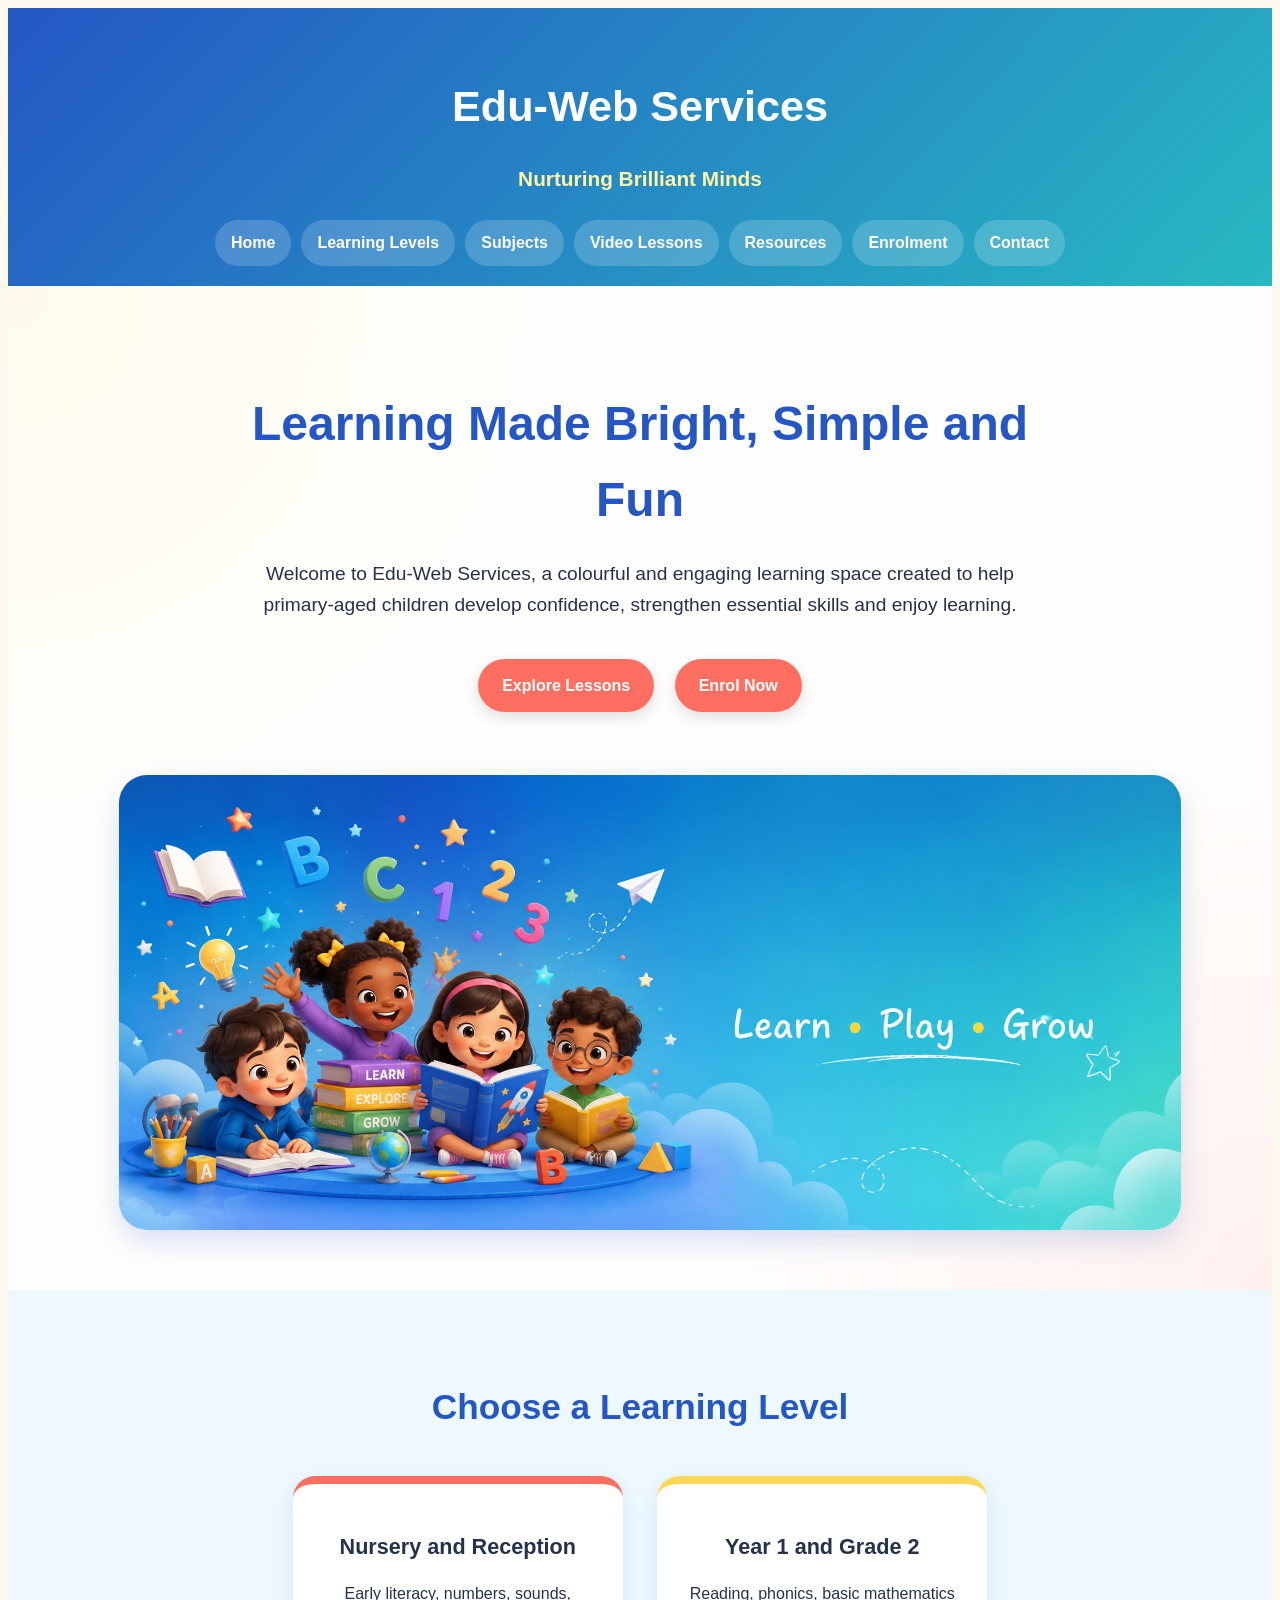
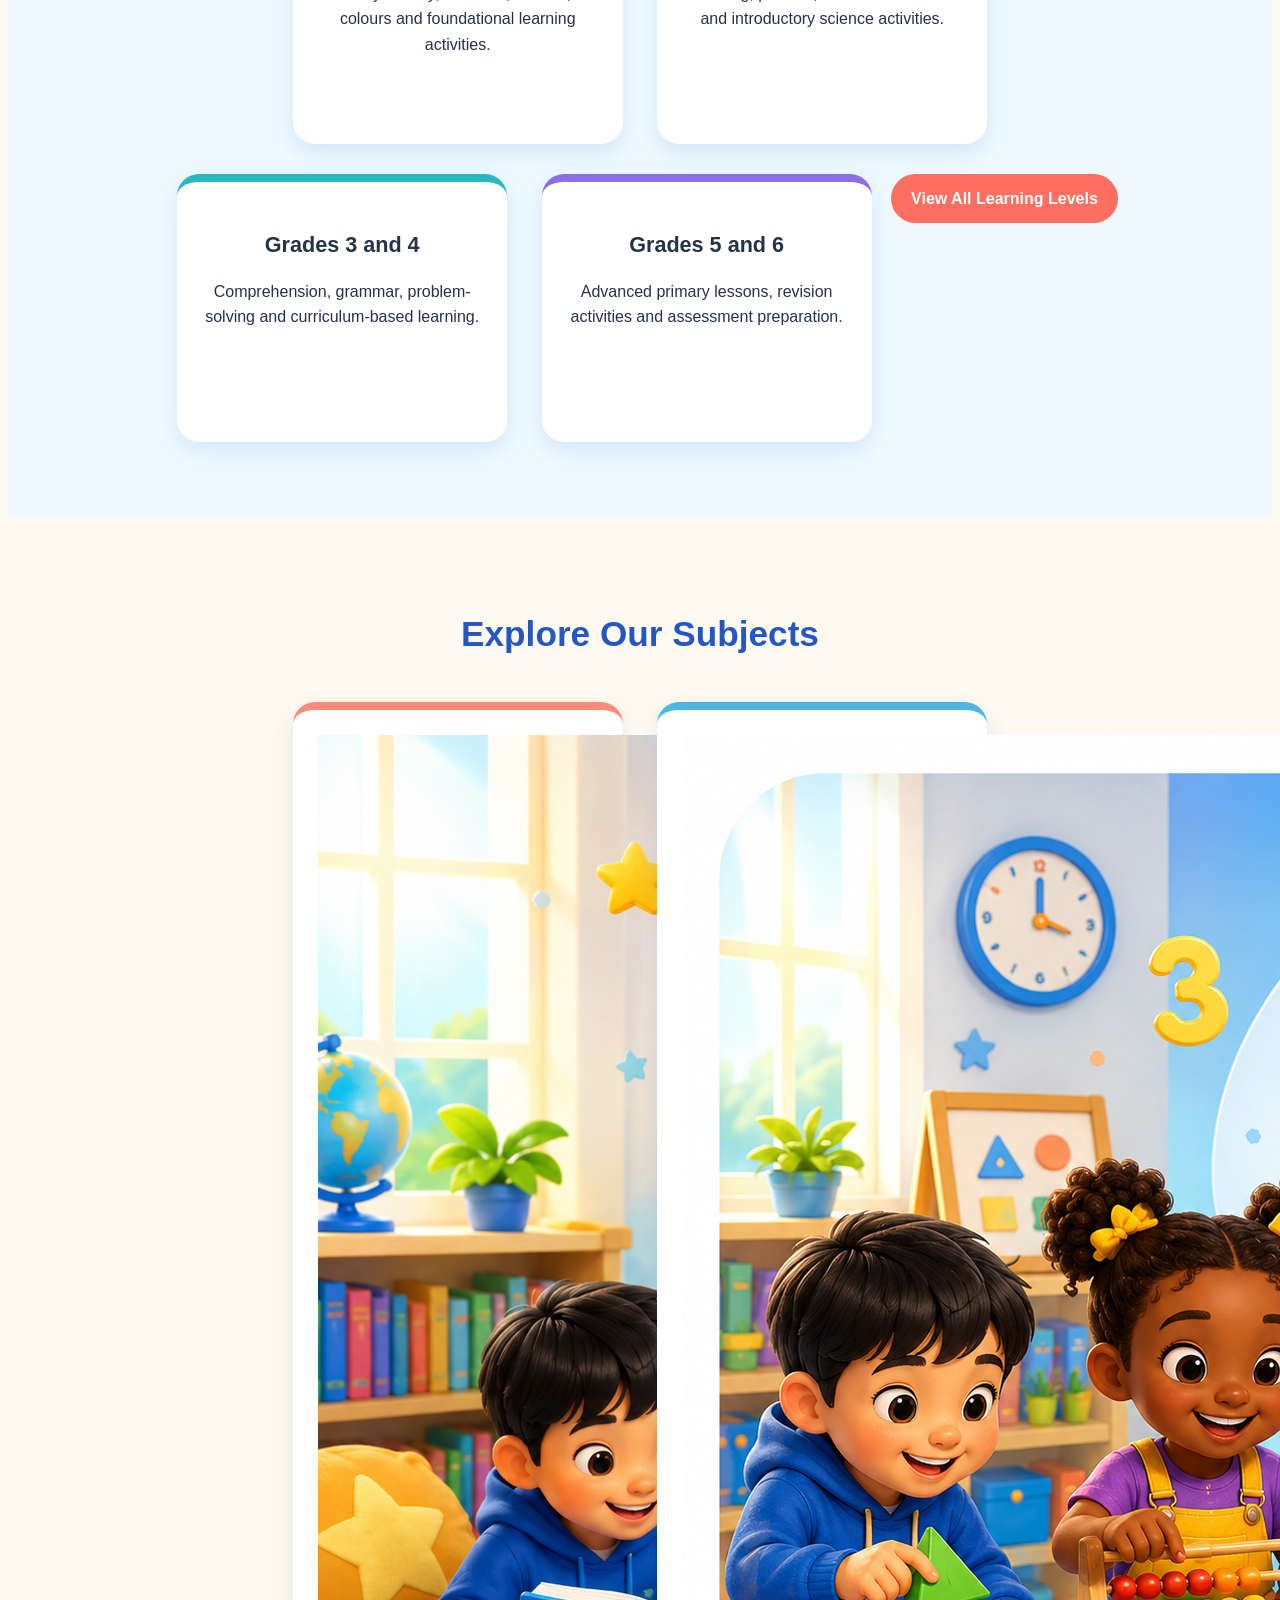
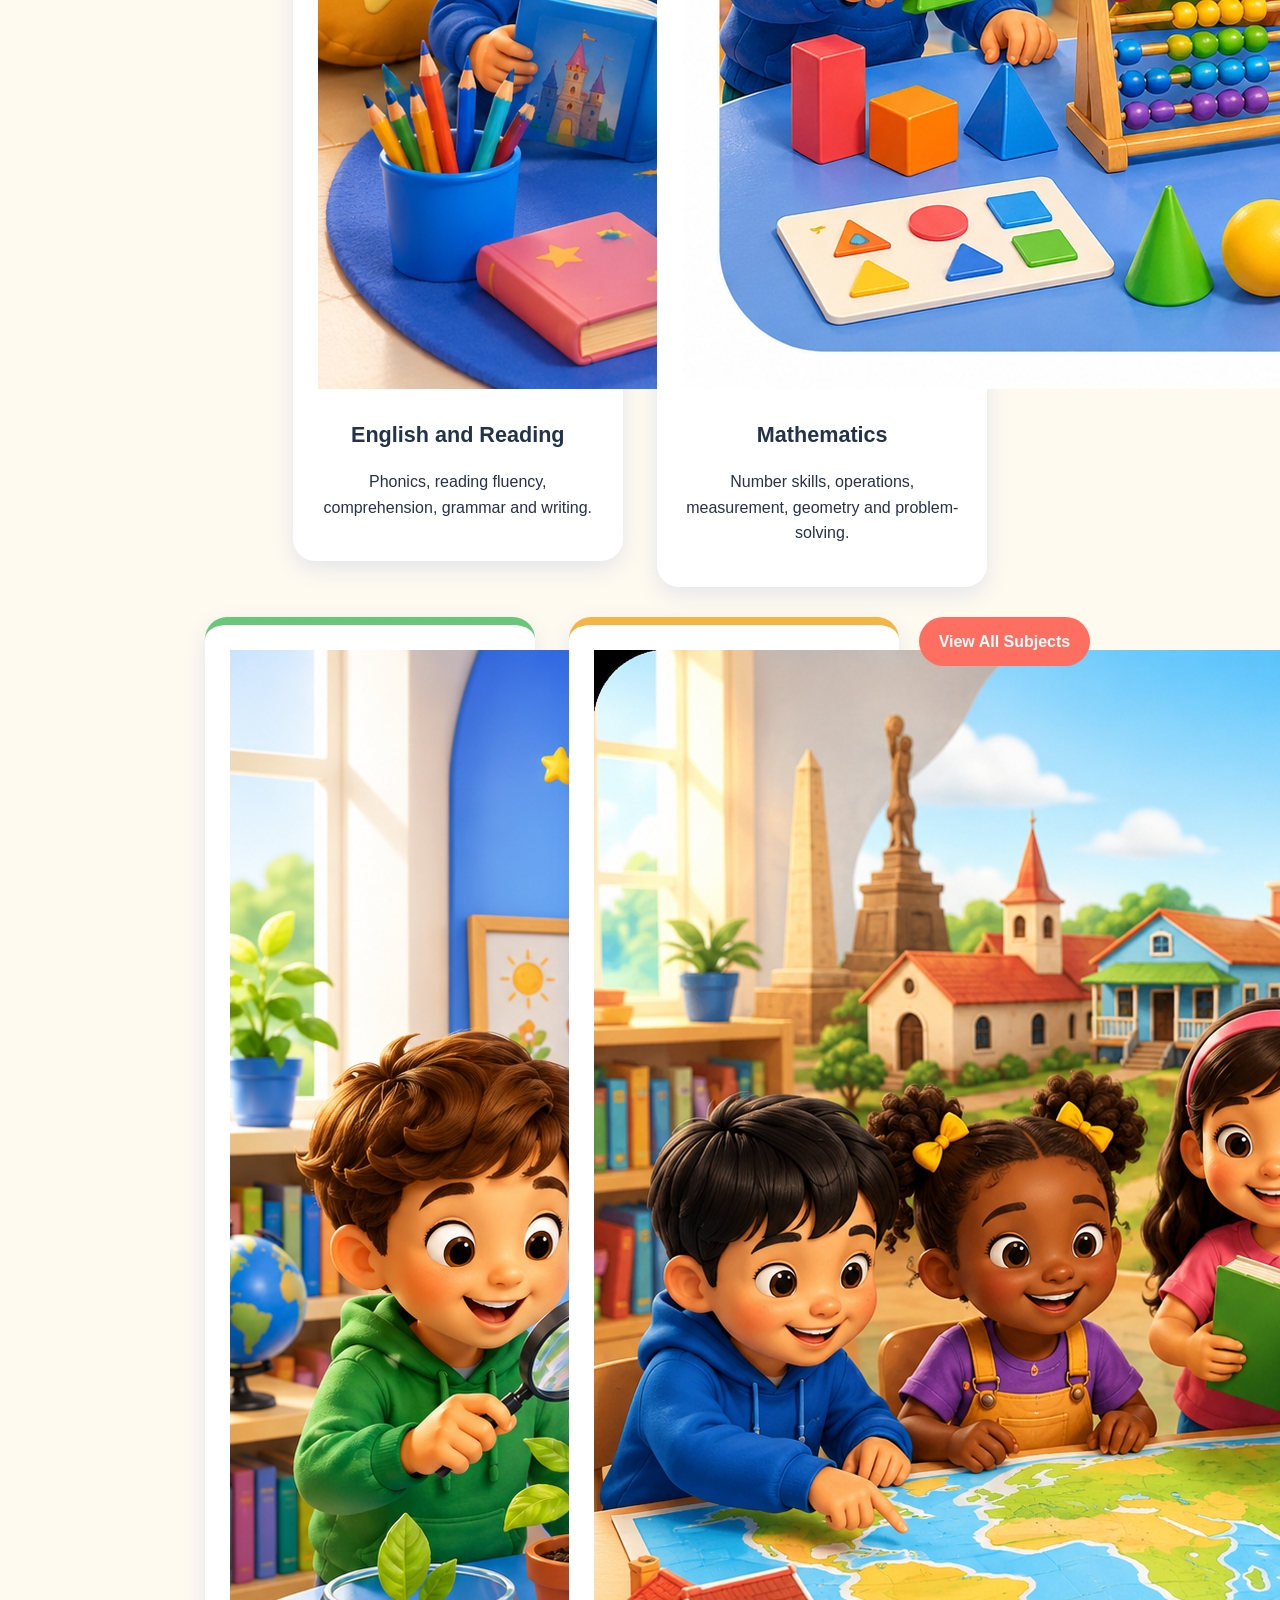
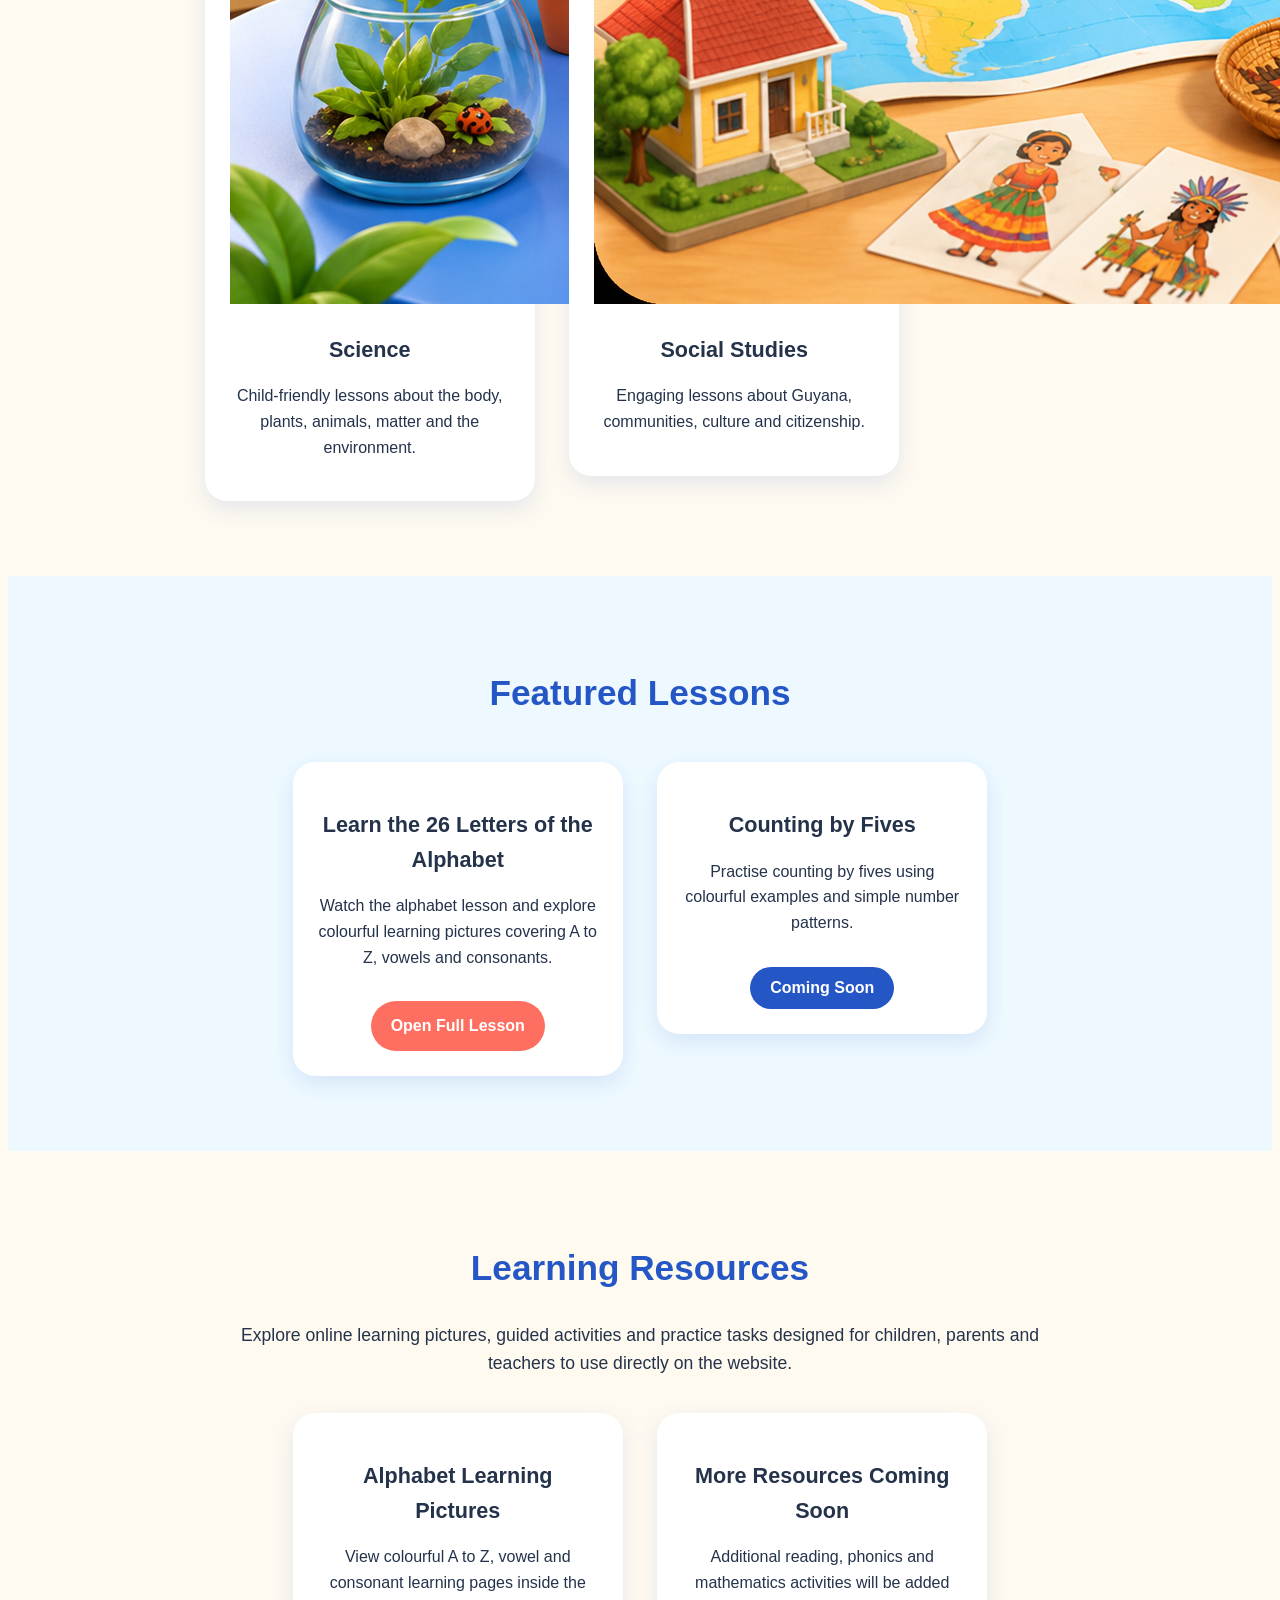
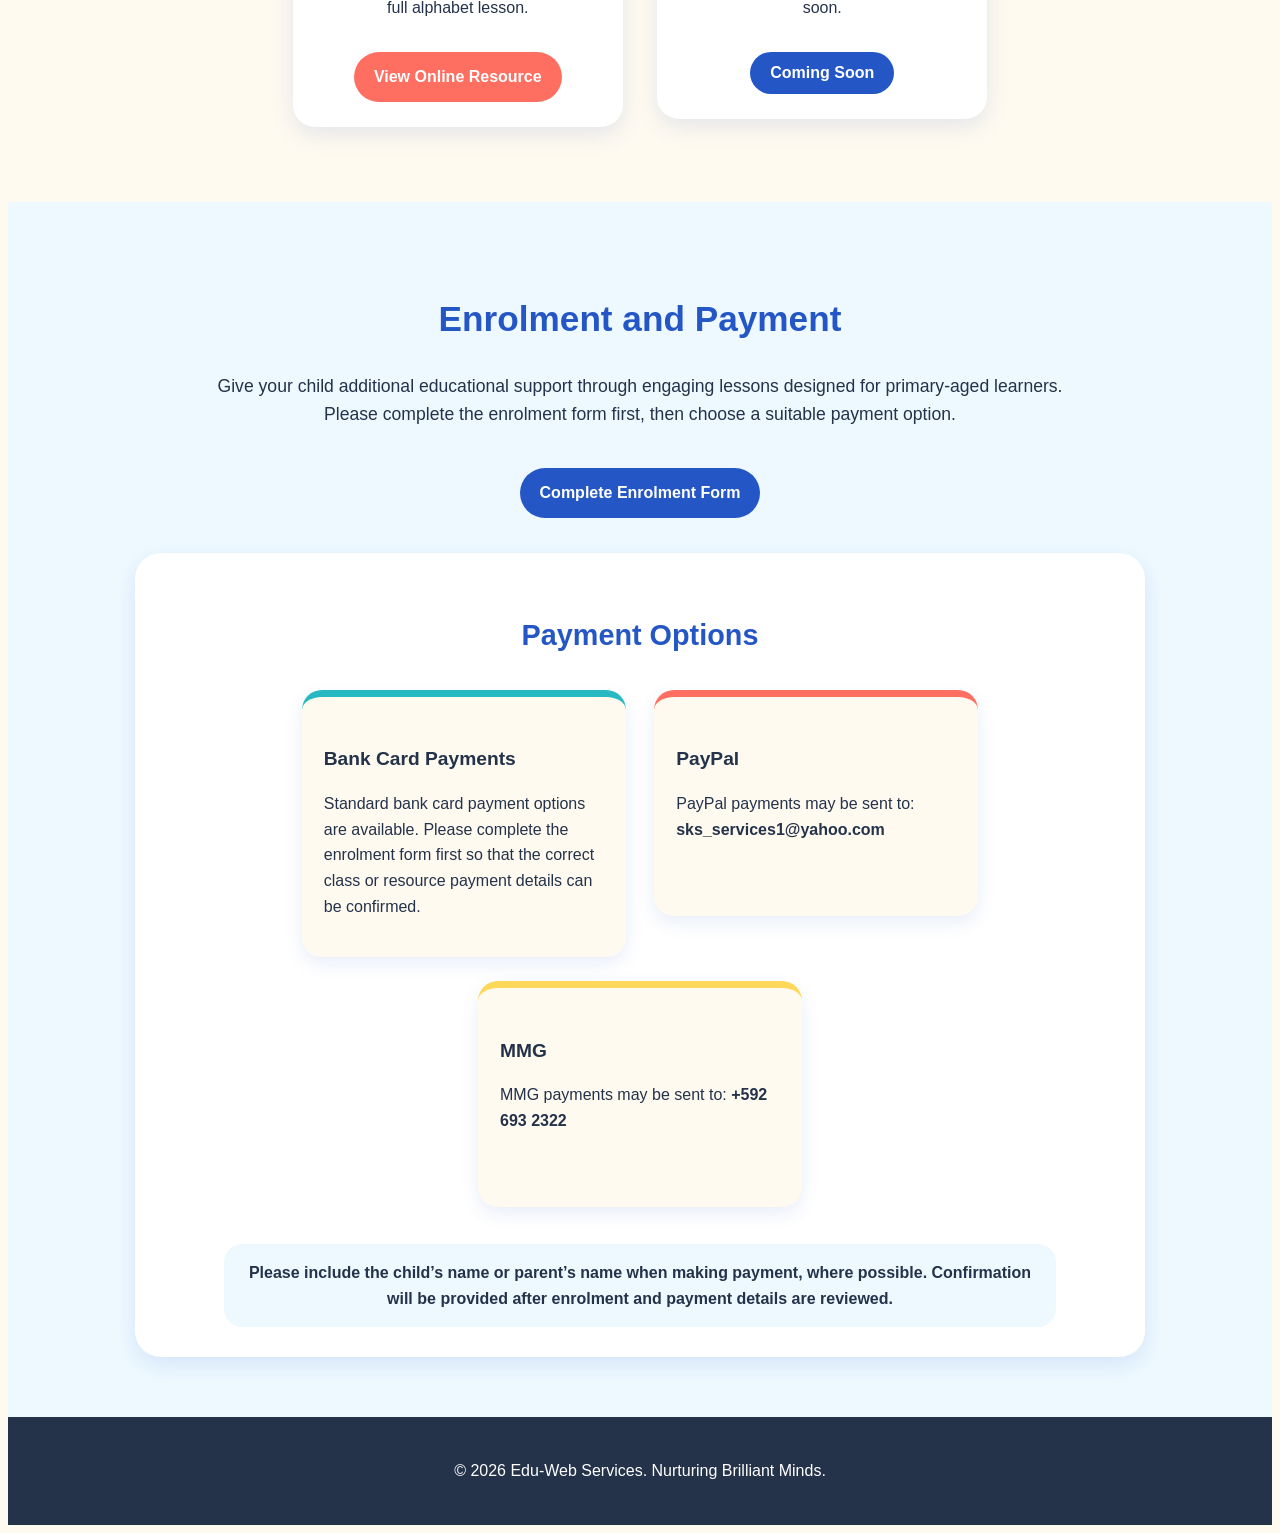
==== index.html @ 5b368cc7 "Add images to subjects section" ====
<!DOCTYPE html>
<html lang="en">
<head>
    <meta charset="UTF-8">

    <meta
        name="viewport"
        content="width=device-width, initial-scale=1.0"
    >

    <meta
        name="description"
        content="Edu-Web Services provides engaging educational lessons and resources for primary-aged children, parents and teachers."
    >

    <title>Edu-Web Services | Nurturing Brilliant Minds</title>
 <link rel="stylesheet" href="style.css">   
</head>

<body>

    <header>
        <h1>Edu-Web Services</h1>
        <p>Nurturing Brilliant Minds</p>

        <nav>
            <a href="#home">Home</a>
            <a href="learning-levels.html">Learning Levels</a>
            <a href="subjects.html">Subjects</a>
            <a href="#lessons">Video Lessons</a>
            <a href="#resources">Resources</a>
            <a href="#enrol">Enrolment</a>
            <a href="#contact">Contact</a>
        </nav>
    </header>

    <main>

        <section id="home">
    <h2>Learning Made Bright, Simple and Fun</h2>

    <p>
        Welcome to Edu-Web Services, a colourful and engaging
        learning space created to help primary-aged children
        develop confidence, strengthen essential skills and
        enjoy learning.
    </p>

    <div class="home-buttons">
        <a href="#lessons">Explore Lessons</a>
        <a href="#enrol">Enrol Now</a>
    </div>

    <div class="hero-image">
        <img
            src="images/hero-banner.png"
            alt="Children learning happily with books, letters and numbers"
        >
    </div>
</section>

        <section id="levels">
            <h2>Choose a Learning Level</h2>

            <div>
                <h3>Nursery and Reception</h3>
                <p>
                    Early literacy, numbers, sounds, colours and
                    foundational learning activities.
                </p>
            </div>

            <div>
                <h3>Year 1 and Grade 2</h3>
                <p>
                    Reading, phonics, basic mathematics and introductory
                    science activities.
                </p>
            </div>

            <div>
                <h3>Grades 3 and 4</h3>
                <p>
                    Comprehension, grammar, problem-solving and
                    curriculum-based learning.
                </p>
            </div>

            <div>
                <h3>Grades 5 and 6</h3>
                <p>
                    Advanced primary lessons, revision activities and
                    assessment preparation.
                </p>
            </div>
            <a class="lesson-button" href="learning-levels.html">
    View All Learning Levels
</a>
        </section>

        <section id="subjects">
    <h2>Explore Our Subjects</h2>

    <div class="subject-preview-card">
        <img
            src="images/reading-subject.png"
            alt="Children reading books together"
        >

        <h3>English and Reading</h3>

        <p>
            Phonics, reading fluency, comprehension, grammar
            and writing.
        </p>
    </div>

    <div class="subject-preview-card">
        <img
            src="images/math-subject.png"
            alt="Children learning mathematics with numbers and shapes"
        >

        <h3>Mathematics</h3>

        <p>
            Number skills, operations, measurement, geometry
            and problem-solving.
        </p>
    </div>

    <div class="subject-preview-card">
        <img
            src="images/science-subject.png"
            alt="Children exploring science with plants and experiments"
        >

        <h3>Science</h3>

        <p>
            Child-friendly lessons about the body, plants,
            animals, matter and the environment.
        </p>
    </div>

    <div class="subject-preview-card">
        <img
            src="images/social-studies-subject.png"
            alt="Children learning about maps, community and the world"
        >

        <h3>Social Studies</h3>

        <p>
            Engaging lessons about Guyana, communities,
            culture and citizenship.
        </p>
    </div>

    <a class="lesson-button" href="subjects.html">
        View All Subjects
    </a>
</section>

        <section id="lessons">
    <h2>Featured Lessons</h2>

    <article>
        <h3>Learn the 26 Letters of the Alphabet</h3>

        <p>
            Watch the alphabet lesson and explore colourful learning
            pictures covering A to Z, vowels and consonants.
        </p>

        <a class="lesson-button" href="alphabet-lesson.html">
            Open Full Lesson
        </a>
    </article>

    <article>
        <h3>Counting by Fives</h3>

        <p>
            Practise counting by fives using colourful examples and
            simple number patterns.
        </p>

        <button type="button">Coming Soon</button>
    </article>
</section>

        <section id="resources">
    <h2>Learning Resources</h2>

    <p>
        Explore online learning pictures, guided activities and practice
        tasks designed for children, parents and teachers to use directly
        on the website.
    </p>

    <article>
        <h3>Alphabet Learning Pictures</h3>

        <p>
            View colourful A to Z, vowel and consonant learning pages
            inside the full alphabet lesson.
        </p>

        <a class="lesson-button" href="alphabet-lesson.html">
            View Online Resource
        </a>
    </article>

    <article>
        <h3>More Resources Coming Soon</h3>

        <p>
            Additional reading, phonics and mathematics activities will
            be added soon.
        </p>

        <button type="button">Coming Soon</button>
    </article>
</section>
        <section id="enrol">
    <h2>Enrolment and Payment</h2>

    <p>
        Give your child additional educational support through engaging
        lessons designed for primary-aged learners. Please complete the
        enrolment form first, then choose a suitable payment option.
    </p>

    <div class="enrolment-actions">
        <a class="form-button"
           href="https://forms.gle/aRvuajVsEWSDqXt99"
           target="_blank"
           rel="noopener">
           Complete Enrolment Form
        </a>
    </div>

    <div class="payment-options">
        <h3>Payment Options</h3>

        <article>
            <h4>Bank Card Payments</h4>
            <p>
                Standard bank card payment options are available. Please
                complete the enrolment form first so that the correct
                class or resource payment details can be confirmed.
            </p>
        </article>

        <article>
            <h4>PayPal</h4>
            <p>
                PayPal payments may be sent to:
                <strong>sks_services1@yahoo.com</strong>
            </p>
        </article>

        <article>
            <h4>MMG</h4>
            <p>
                MMG payments may be sent to:
                <strong>+592 693 2322</strong>
            </p>
        </article>

        <p class="payment-note">
            Please include the child’s name or parent’s name when making
            payment, where possible. Confirmation will be provided after
            enrolment and payment details are reviewed.
        </p>
    </div>
</section>
    </main>

    <footer>
        <p>
            &copy; 2026 Edu-Web Services. Nurturing Brilliant Minds.
        </p>
    </footer>

</body>
</html>
---- style.css ----
```css
/* ===============================
   EDU-WEB SERVICES WEBSITE DESIGN
   =============================== */

* {
    box-sizing: border-box;
    margin: 0;
    padding: 0;
}

html {
    scroll-behavior: smooth;
}

body {
    font-family: Arial, Helvetica, sans-serif;
    background: #fffaf0;
    color: #24324a;
    line-height: 1.6;
}

/* HEADER */

header {
    background: linear-gradient(135deg, #2457c5, #27b9c2);
    color: white;
    text-align: center;
    padding: 35px 20px 20px;
}

header h1 {
    font-size: 2.7rem;
    margin-bottom: 5px;
}

header p {
    font-size: 1.3rem;
    font-weight: bold;
    color: #fff4a3;
    margin-bottom: 25px;
}

/* NAVIGATION */

nav {
    display: flex;
    justify-content: center;
    flex-wrap: wrap;
    gap: 10px;
}

nav a {
    color: white;
    text-decoration: none;
    background: rgba(255, 255, 255, 0.18);
    padding: 10px 16px;
    border-radius: 25px;
    font-weight: bold;
    transition: 0.3s;
}

nav a:hover {
    background: #ffd85a;
    color: #24324a;
}

/* GENERAL SECTIONS */

section {
    padding: 60px 8%;
}

section h2 {
    text-align: center;
    font-size: 2.2rem;
    color: #2457c5;
    margin-bottom: 25px;
}

section > p {
    max-width: 850px;
    margin: 0 auto 20px;
    text-align: center;
    font-size: 1.1rem;
}

/* HERO SECTION */

#home {
    min-height: 520px;
    display: flex;
    flex-direction: column;
    justify-content: center;
    align-items: center;
    text-align: center;
    background:
        linear-gradient(rgba(255, 255, 255, 0.88), rgba(255, 255, 255, 0.88)),
        radial-gradient(circle at top left, #ffd85a, transparent 35%),
        radial-gradient(circle at bottom right, #ff8a7a, transparent 35%);
}

#home h2 {
    font-size: 3rem;
    max-width: 850px;
    margin-bottom: 20px;
}

#home p {
    max-width: 760px;
    font-size: 1.2rem;
    margin-bottom: 30px;
}

#home a {
    display: inline-block;
    text-decoration: none;
    margin: 8px;
    padding: 14px 24px;
    border-radius: 30px;
    font-weight: bold;
    color: white;
    background: #ff6f61;
    box-shadow: 0 6px 15px rgba(0, 0, 0, 0.12);
    transition: 0.3s;
}

#home a:hover {
    transform: translateY(-3px);
    background: #2457c5;
}
.home-buttons {
    margin-bottom: 30px;
}

.hero-image {
    width: 100%;
    max-width: 1200px;
    margin: 25px auto 0;
    padding: 0 10px;
}

.hero-image img {
    display: block;
    width: 100%;
    height: auto;
    border-radius: 28px;
    box-shadow: 0 12px 28px rgba(36, 87, 197, 0.18);
}
/* CARD SECTIONS */

#levels,
#lessons,
#enrol {
    background: #eef9ff;
}

#subjects,
#resources,
#contact {
    background: #fffaf0;
}

#levels,
#subjects,
#lessons,
#resources {
    text-align: center;
}

#levels div,
#subjects div,
#lessons article,
#resources article {
    display: inline-block;
    vertical-align: top;
    width: 280px;
    min-height: 210px;
    margin: 15px;
    padding: 25px;
    border-radius: 22px;
    background: white;
    box-shadow: 0 8px 22px rgba(36, 87, 197, 0.12);
    transition: 0.3s;
}

#levels div:hover,
#subjects div:hover,
#lessons article:hover,
#resources article:hover {
    transform: translateY(-7px);
}

#levels div:nth-of-type(1) {
    border-top: 8px solid #ff6f61;
}

#levels div:nth-of-type(2) {
    border-top: 8px solid #ffd85a;
}

#levels div:nth-of-type(3) {
    border-top: 8px solid #27b9c2;
}

#levels div:nth-of-type(4) {
    border-top: 8px solid #8c6ee8;
}

#subjects div:nth-of-type(1) {
    border-top: 8px solid #ff8a7a;
}

#subjects div:nth-of-type(2) {
    border-top: 8px solid #4db6e2;
}

#subjects div:nth-of-type(3) {
    border-top: 8px solid #69c779;
}

#subjects div:nth-of-type(4) {
    border-top: 8px solid #f3b544;
}

h3 {
    color: #24324a;
    margin-bottom: 12px;
    font-size: 1.35rem;
}

/* BUTTONS */

button {
    border: none;
    background: #2457c5;
    color: white;
    padding: 12px 20px;
    border-radius: 25px;
    font-size: 1rem;
    font-weight: bold;
    cursor: pointer;
    margin-top: 15px;
    transition: 0.3s;
}

button:hover {
    background: #ff6f61;
    transform: translateY(-2px);
}
.video-container {
    position: relative;
    width: 100%;
    padding-bottom: 56.25%;
    margin-bottom: 18px;
    overflow: hidden;
    border-radius: 15px;
    background: #dfe9f5;
}

.video-container iframe {
    position: absolute;
    top: 0;
    left: 0;
    width: 100%;
    height: 100%;
    border: none;
}
/* ENROLMENT */

#enrol {
    text-align: center;
}

#enrol button:nth-of-type(2) {
    background: #27b9c2;
}

#enrol button:nth-of-type(2):hover {
    background: #ff6f61;
}
.form-button {
    display: inline-block;
    text-decoration: none;
    background: #2457c5;
    color: white;
    padding: 12px 20px;
    border-radius: 25px;
    font-size: 1rem;
    font-weight: bold;
    margin-top: 15px;
    transition: 0.3s;
}

.form-button:hover {
    background: #ff6f61;
    transform: translateY(-2px);
}
/* CONTACT */

#contact {
    text-align: center;
}

/* FOOTER */

footer {
    background: #24324a;
    color: white;
    text-align: center;
    padding: 25px 15px;
}

/* MOBILE DESIGN */

@media (max-width: 768px) {
    header h1 {
        font-size: 2rem;
    }

    header p {
        font-size: 1.05rem;
    }

    nav {
        flex-direction: column;
        align-items: center;
    }

    nav a {
        width: 90%;
        max-width: 320px;
    }

    #home h2 {
        font-size: 2.2rem;
    }

    section {
        padding: 45px 20px;
    }

    #levels div,
    #subjects div,
    #lessons article,
    #resources article {
        width: 90%;
        max-width: 360px;
        margin: 12px auto;
        display: block;
    }
       .hero-image {
        padding: 0;
    }

    .hero-image img {
        border-radius: 18px;
    }
}
```
/* ===============================
   ONLINE LESSON PAGE
   =============================== */

.lesson-page {
    background: #f6fbff;
}

.lesson-heading {
    text-align: center;
    background:
        radial-gradient(circle at top left, #fff0a8, transparent 35%),
        radial-gradient(circle at bottom right, #bceef1, transparent 35%),
        white;
}

.lesson-heading h2 {
    max-width: 900px;
    margin-left: auto;
    margin-right: auto;
    font-size: 2.7rem;
}

.lesson-label {
    display: inline-block;
    background: #8c6ee8;
    color: white;
    padding: 8px 18px;
    border-radius: 25px;
    font-weight: bold;
    margin-bottom: 18px;
}

.lesson-goals {
    max-width: 760px;
    margin: 30px auto 0;
    padding: 25px;
    text-align: left;
    background: white;
    border-radius: 20px;
    box-shadow: 0 8px 22px rgba(36, 87, 197, 0.12);
}

.lesson-goals ul {
    padding-left: 25px;
    margin-top: 12px;
}

.lesson-goals li {
    margin-bottom: 8px;
}

.lesson-section {
    max-width: 1050px;
    margin: 35px auto;
    padding: 45px;
    background: white;
    border-radius: 28px;
    box-shadow: 0 10px 28px rgba(36, 87, 197, 0.11);
    text-align: center;
}

.lesson-section > p {
    max-width: 800px;
}

.lesson-step {
    display: inline-block;
    background: #ffd85a;
    color: #24324a;
    padding: 7px 18px;
    border-radius: 22px;
    font-weight: bold;
    margin-bottom: 10px;
}

.lesson-image-card {
    max-width: 760px;
    margin: 30px auto;
    padding: 14px;
    background: #fffdf7;
    border-radius: 24px;
    box-shadow: 0 8px 24px rgba(36, 87, 197, 0.14);
}

.lesson-image-card img {
    display: block;
    width: 100%;
    height: auto;
    border-radius: 17px;
    user-select: none;
}

.lesson-image-card figcaption {
    padding: 15px 10px 5px;
    color: #2457c5;
    font-weight: bold;
    font-size: 1.1rem;
}

.instruction-box,
.talk-about-it {
    max-width: 760px;
    margin: 25px auto;
    padding: 22px;
    border-radius: 18px;
    background: #eef9ff;
    border-left: 7px solid #27b9c2;
    text-align: left;
}

.important-sentence {
    max-width: 700px;
    margin: 20px auto;
    padding: 18px;
    border-radius: 18px;
    background: #fff2b9;
    color: #24324a;
    font-size: 1.25rem;
    font-weight: bold;
}

.activity-grid {
    display: grid;
    grid-template-columns: repeat(2, minmax(0, 1fr));
    gap: 20px;
    max-width: 850px;
    margin: 30px auto 0;
}

.activity-card {
    padding: 25px;
    background: #fffaf0;
    border-radius: 20px;
    border-top: 7px solid #ff6f61;
    box-shadow: 0 7px 18px rgba(36, 87, 197, 0.1);
    text-align: left;
}

.activity-card:nth-child(2) {
    border-top-color: #27b9c2;
}

.activity-card:nth-child(3) {
    border-top-color: #ffd85a;
}

.activity-card:nth-child(4) {
    border-top-color: #8c6ee8;
}

.adult-note {
    max-width: 900px;
    margin: 35px auto;
    padding: 35px;
    background: #efe9ff;
    border-radius: 25px;
    text-align: center;
}

.lesson-navigation {
    display: flex;
    justify-content: center;
    flex-wrap: wrap;
    gap: 15px;
    max-width: 900px;
    margin: 20px auto 55px;
    padding: 25px;
}

.lesson-navigation a {
    display: inline-block;
    text-decoration: none;
    background: #2457c5;
    color: white;
    padding: 13px 22px;
    border-radius: 26px;
    font-weight: bold;
    transition: 0.3s;
}

.lesson-navigation a:hover {
    background: #ff6f61;
    transform: translateY(-2px);
}

.copyright-note {
    margin-top: 8px;
    font-size: 0.88rem;
    color: #dce6f6;
}

@media (max-width: 768px) {
    .lesson-heading h2 {
        font-size: 2.05rem;
    }

    .lesson-section {
        margin: 20px 12px;
        padding: 30px 15px;
        border-radius: 20px;
    }

    .lesson-image-card {
        padding: 7px;
        border-radius: 16px;
    }

    .activity-grid {
        grid-template-columns: 1fr;
    }

    .lesson-navigation {
        flex-direction: column;
        padding: 20px;
    }

    .lesson-navigation a {
        width: 100%;
        text-align: center;
    }
}
.lesson-button {
    display: inline-block;
    text-decoration: none;
    background: #ff6f61;
    color: white;
    padding: 12px 20px;
    border-radius: 25px;
    font-size: 1rem;
    font-weight: bold;
    margin-top: 15px;
    transition: 0.3s;
}

.lesson-button:hover {
    background: #2457c5;
    transform: translateY(-2px);
}
/* ===============================
   SUBJECTS PAGE
   =============================== */

.subjects-page {
    background: #f6fbff;
}

.subject-grid {
    display: grid;
    grid-template-columns: repeat(3, minmax(0, 1fr));
    gap: 25px;
    max-width: 1150px;
    margin: 40px auto;
    padding: 30px 8%;
}

.subject-card {
    background: white;
    padding: 28px;
    border-radius: 24px;
    box-shadow: 0 8px 22px rgba(36, 87, 197, 0.12);
    border-top: 8px solid #ff6f61;
    text-align: left;
    transition: 0.3s;
}

.subject-card:hover {
    transform: translateY(-6px);
}

.subject-card:nth-child(2) {
    border-top-color: #27b9c2;
}

.subject-card:nth-child(3) {
    border-top-color: #ffd85a;
}

.subject-card:nth-child(4) {
    border-top-color: #69c779;
}

.subject-card:nth-child(5) {
    border-top-color: #8c6ee8;
}

.subject-card:nth-child(6) {
    border-top-color: #2457c5;
}

@media (max-width: 900px) {
    .subject-grid {
        grid-template-columns: repeat(2, minmax(0, 1fr));
    }
}

@media (max-width: 650px) {
    .subject-grid {
        grid-template-columns: 1fr;
        padding: 20px;
    }
}
/* ===============================
   ENROLMENT AND PAYMENT OPTIONS
   =============================== */

.enrolment-actions {
    text-align: center;
    margin: 25px auto 35px;
}

.payment-options {
    max-width: 950px;
    margin: 35px auto 0;
    padding: 30px;
    background: white;
    border-radius: 26px;
    box-shadow: 0 8px 22px rgba(36, 87, 197, 0.12);
    text-align: center;
}

.payment-options h3 {
    color: #2457c5;
    margin-bottom: 20px;
    font-size: 1.8rem;
}

.payment-options article {
    display: inline-block;
    vertical-align: top;
    width: 280px;
    min-height: 175px;
    margin: 12px;
    padding: 22px;
    border-radius: 20px;
    background: #fffaf0;
    border-top: 7px solid #27b9c2;
    text-align: left;
    box-shadow: 0 7px 18px rgba(36, 87, 197, 0.1);
}

.payment-options article:nth-of-type(2) {
    border-top-color: #ff6f61;
}

.payment-options article:nth-of-type(3) {
    border-top-color: #ffd85a;
}

.payment-options h4 {
    color: #24324a;
    margin-bottom: 10px;
    font-size: 1.2rem;
}

.payment-note {
    max-width: 800px;
    margin: 25px auto 0;
    padding: 16px;
    border-radius: 18px;
    background: #eef9ff;
    color: #24324a;
    font-weight: bold;
}

@media (max-width: 768px) {
    .payment-options {
        padding: 22px 15px;
    }

    .payment-options article {
        width: 100%;
        max-width: 360px;
        display: block;
        margin: 14px auto;
    }
}
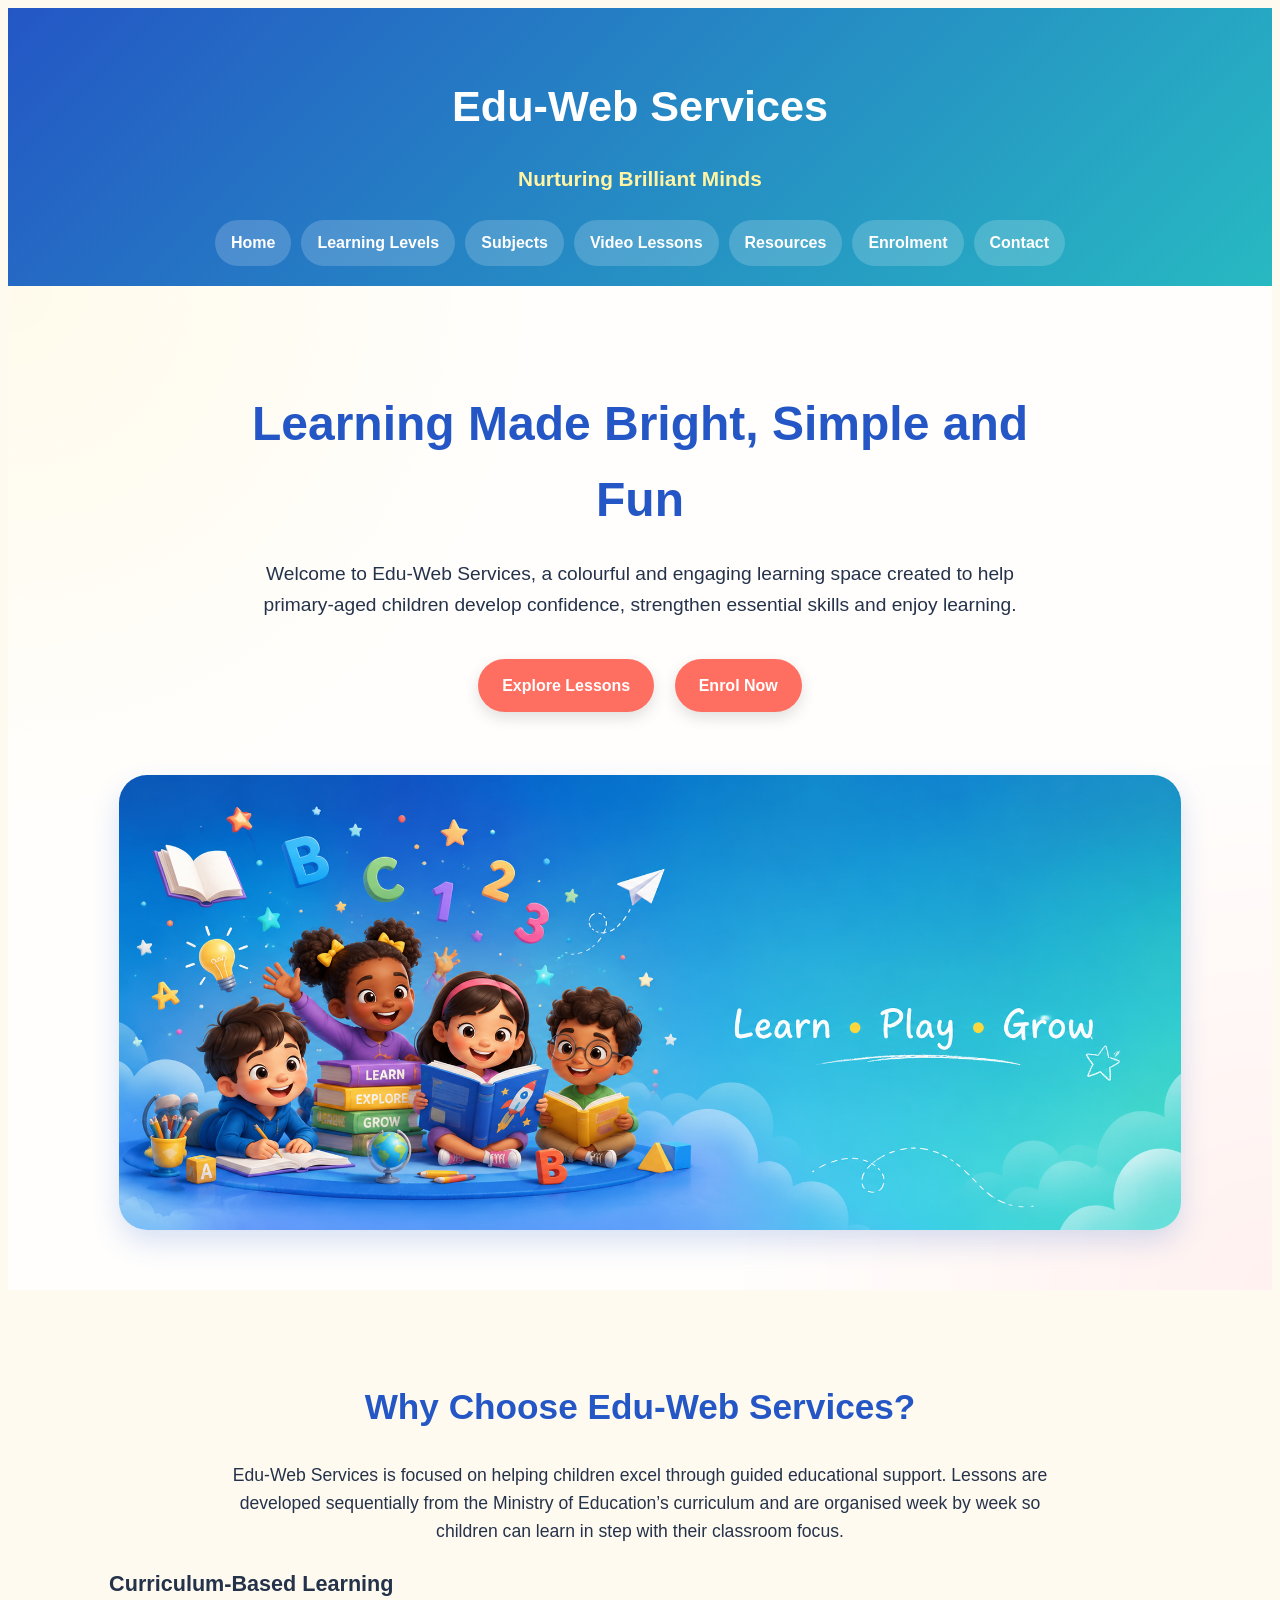
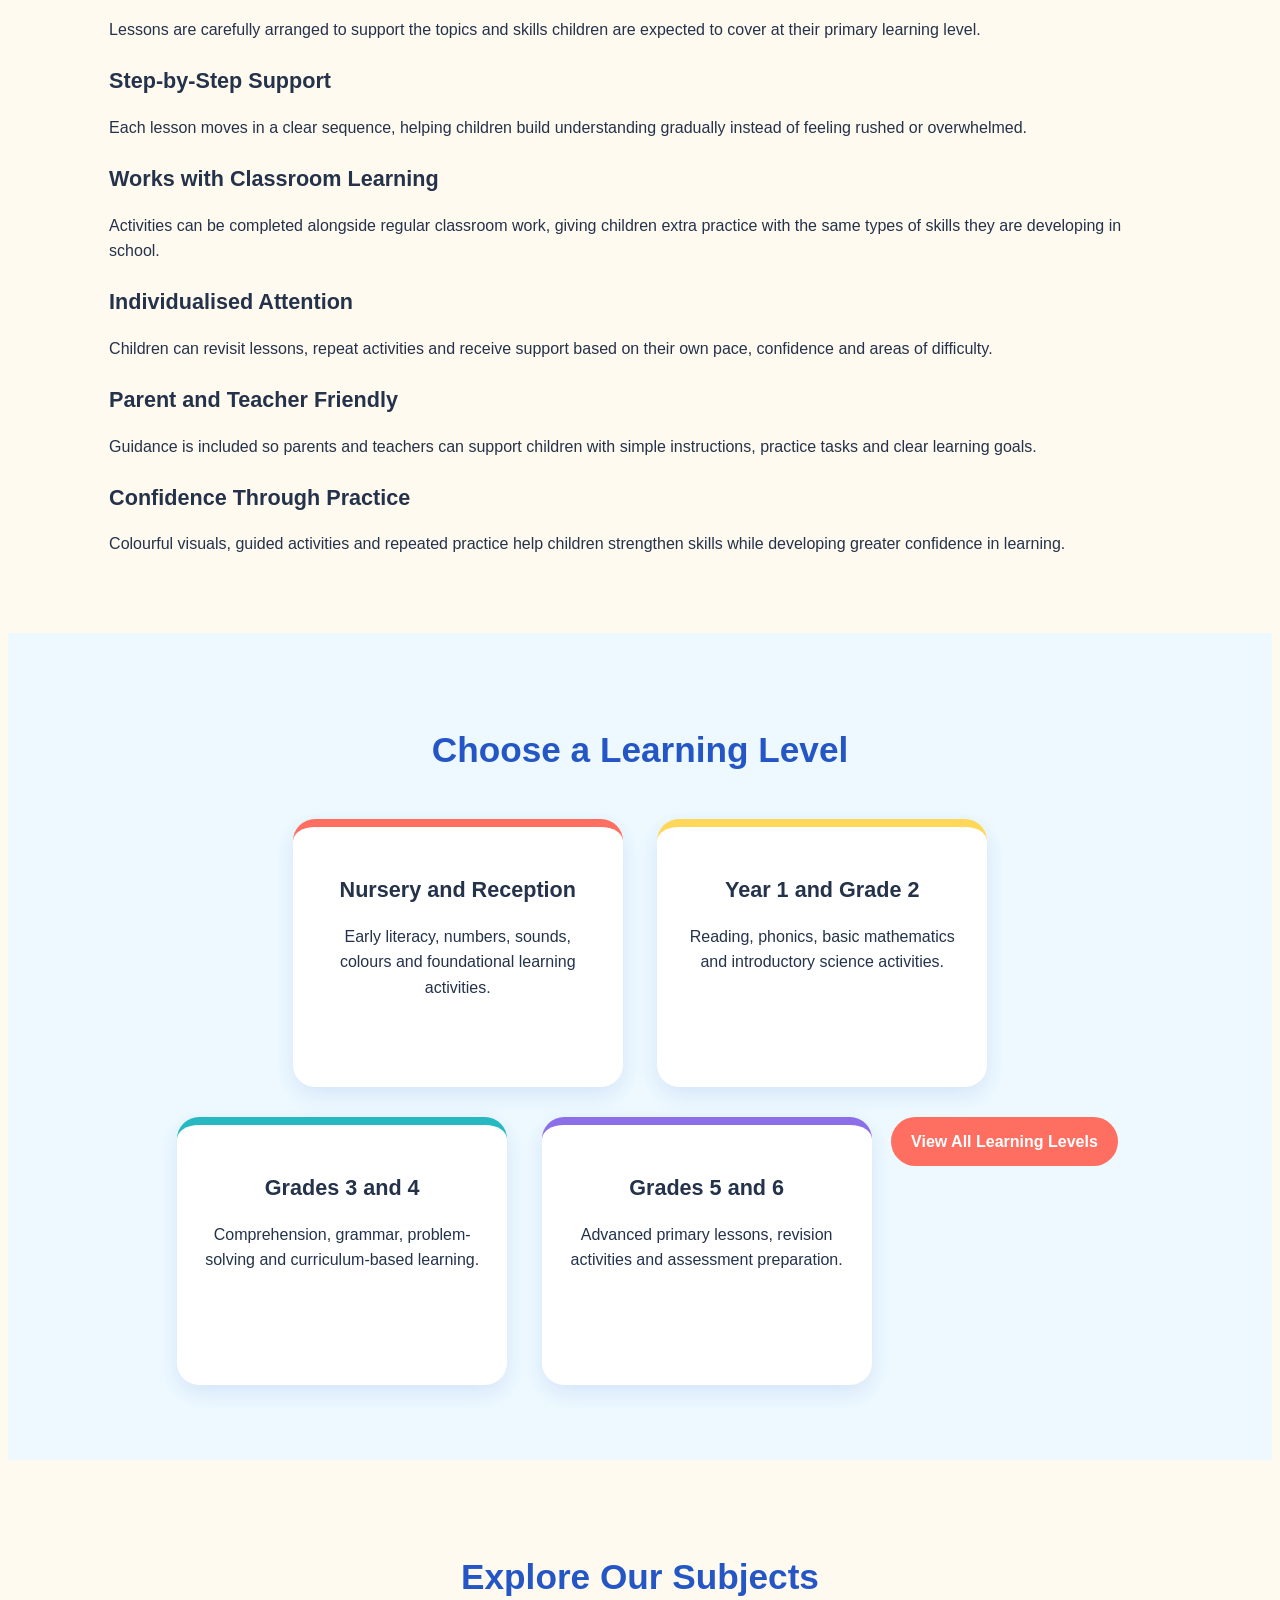
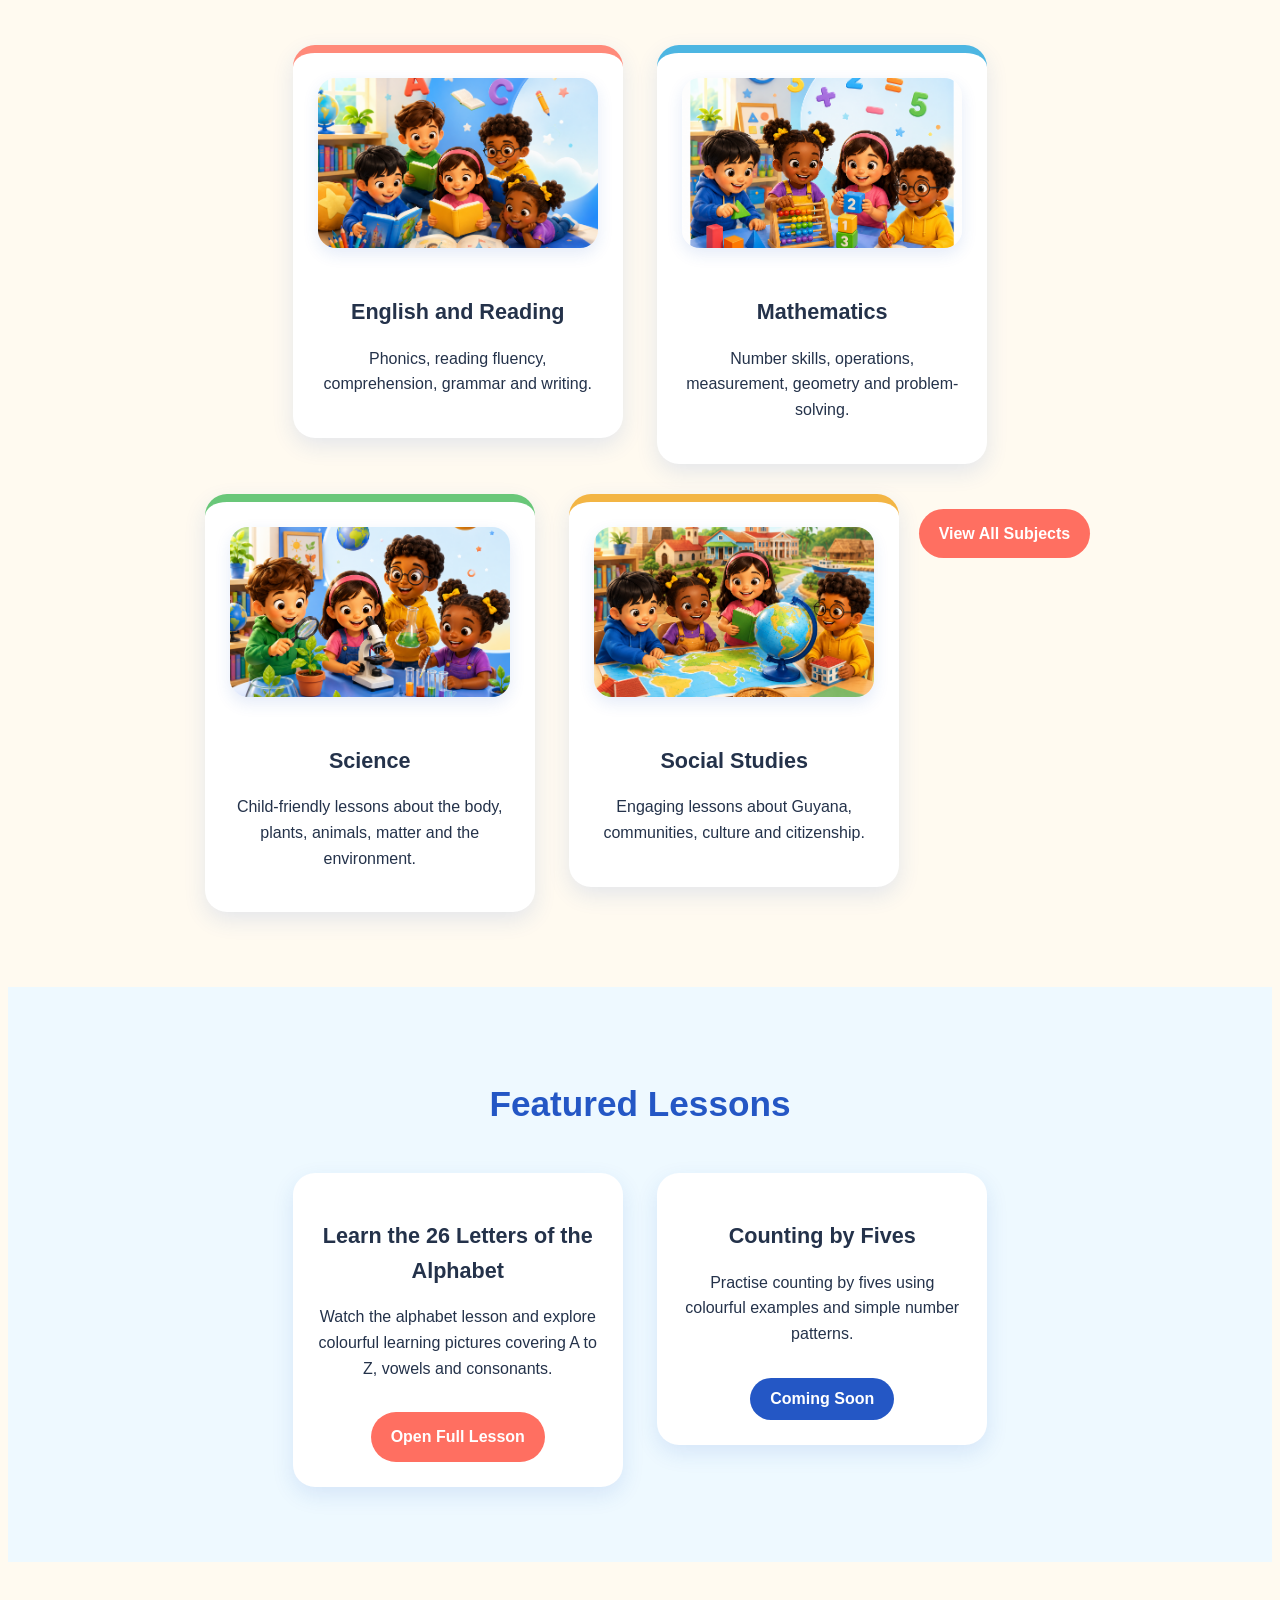
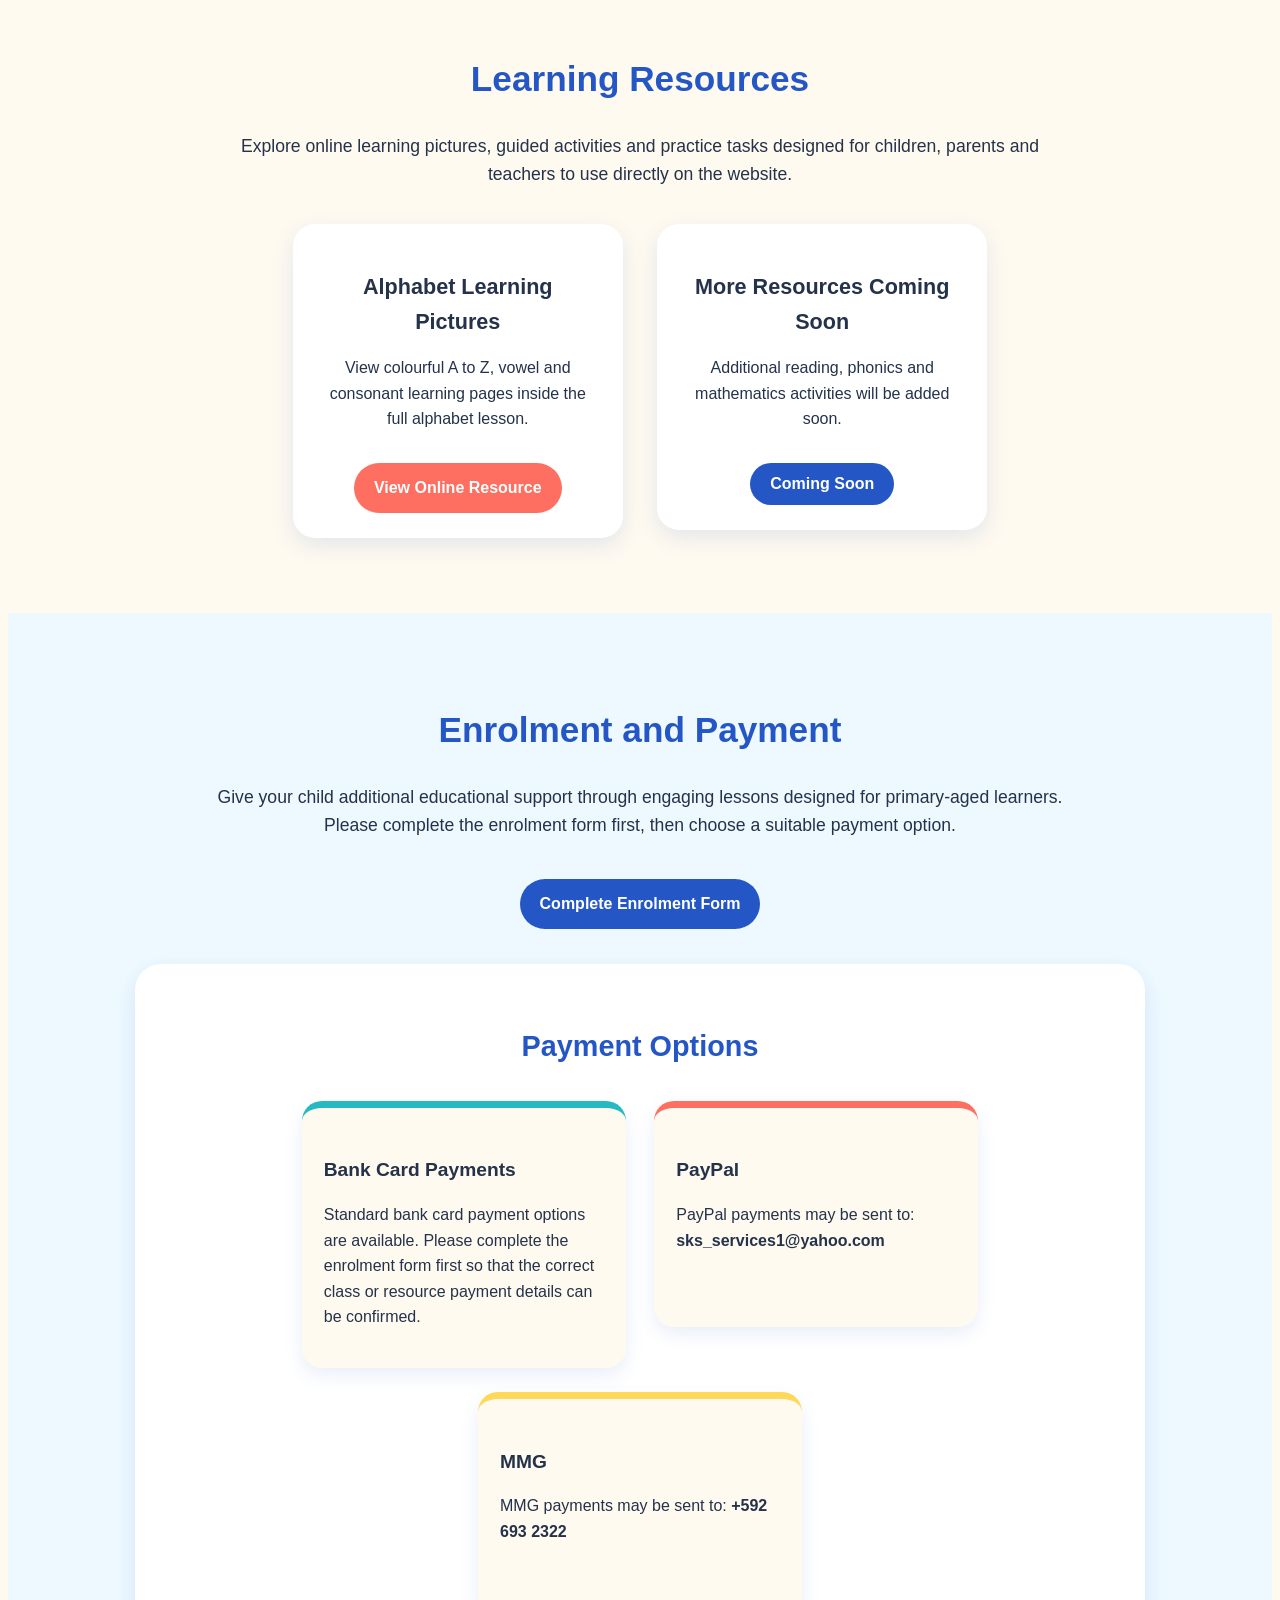
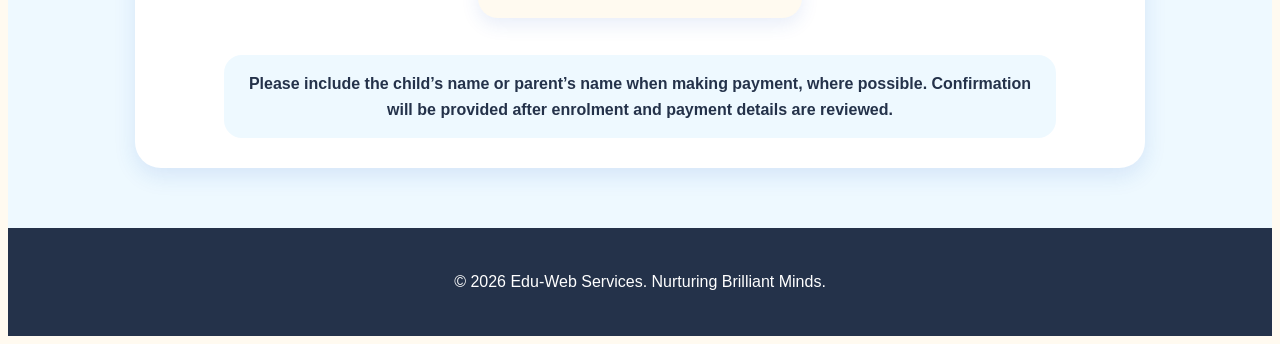
==== commit 64c734e0: "Add why choose Edu-Web Services section" ====
--- a/index.html
+++ b/index.html
@@ -58,7 +58,81 @@
         >
     </div>
 </section>
-
+<section id="why-choose">
+    <h2>Why Choose Edu-Web Services?</h2>
+
+    <p>
+        Edu-Web Services is focused on helping children excel through
+        guided educational support. Lessons are developed sequentially
+        from the Ministry of Education’s curriculum and are organised
+        week by week so children can learn in step with their classroom
+        focus.
+    </p>
+
+    <div class="why-grid">
+
+        <article>
+            <h3>Curriculum-Based Learning</h3>
+
+            <p>
+                Lessons are carefully arranged to support the topics and
+                skills children are expected to cover at their primary
+                learning level.
+            </p>
+        </article>
+
+        <article>
+            <h3>Step-by-Step Support</h3>
+
+            <p>
+                Each lesson moves in a clear sequence, helping children
+                build understanding gradually instead of feeling rushed
+                or overwhelmed.
+            </p>
+        </article>
+
+        <article>
+            <h3>Works with Classroom Learning</h3>
+
+            <p>
+                Activities can be completed alongside regular classroom
+                work, giving children extra practice with the same types
+                of skills they are developing in school.
+            </p>
+        </article>
+
+        <article>
+            <h3>Individualised Attention</h3>
+
+            <p>
+                Children can revisit lessons, repeat activities and
+                receive support based on their own pace, confidence and
+                areas of difficulty.
+            </p>
+        </article>
+
+        <article>
+            <h3>Parent and Teacher Friendly</h3>
+
+            <p>
+                Guidance is included so parents and teachers can support
+                children with simple instructions, practice tasks and
+                clear learning goals.
+            </p>
+        </article>
+
+        <article>
+            <h3>Confidence Through Practice</h3>
+
+            <p>
+                Colourful visuals, guided activities and repeated practice
+                help children strengthen skills while developing greater
+                confidence in learning.
+            </p>
+        </article>
+
+    </div>
+</section>
         <section id="levels">
             <h2>Choose a Learning Level</h2>
 
--- a/style.css
+++ b/style.css
@@ -735,3 +735,19 @@
         margin: 14px auto;
     }
 }
+/* ===============================
+   HOMEPAGE SUBJECT IMAGES
+   =============================== */
+
+.subject-preview-card img {
+    width: 100%;
+    height: 170px;
+    object-fit: cover;
+    border-radius: 18px;
+    margin-bottom: 18px;
+    box-shadow: 0 6px 16px rgba(36, 87, 197, 0.12);
+}
+
+#subjects .lesson-button {
+    margin-top: 30px;
+}
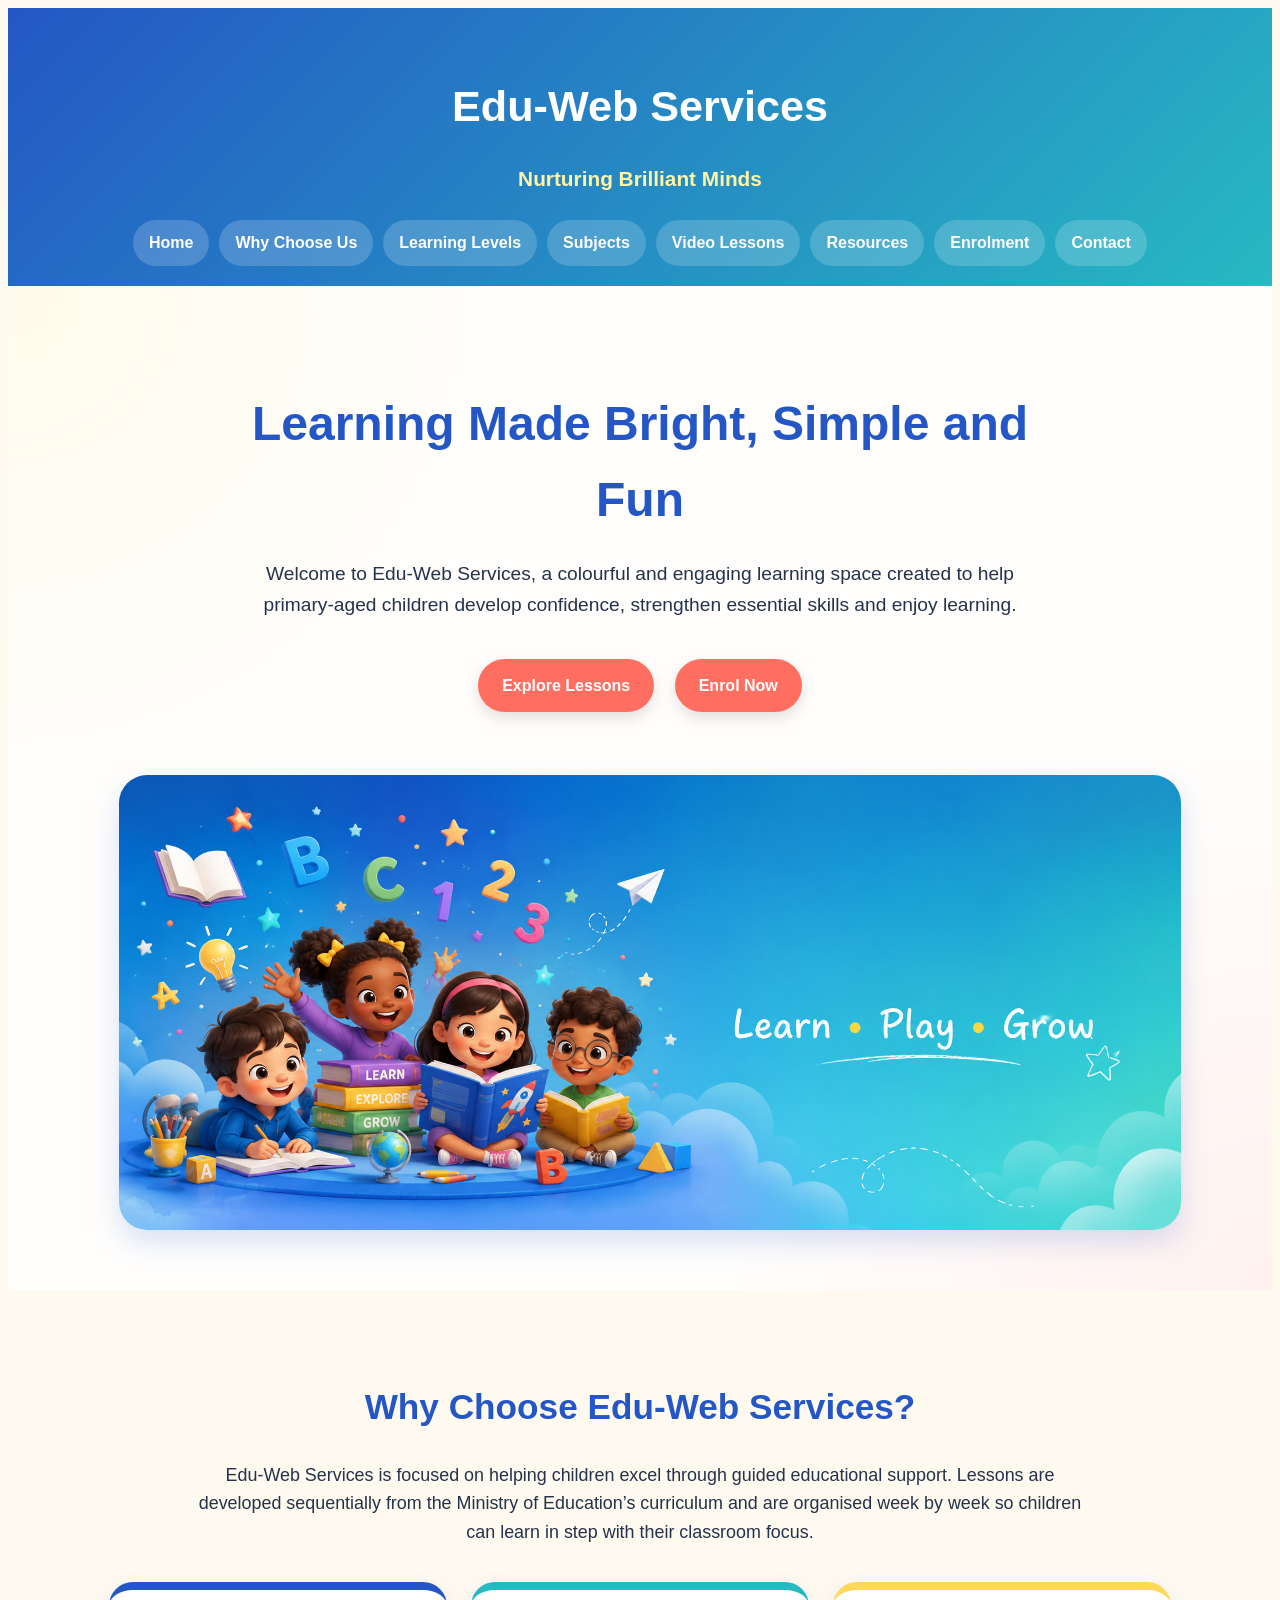
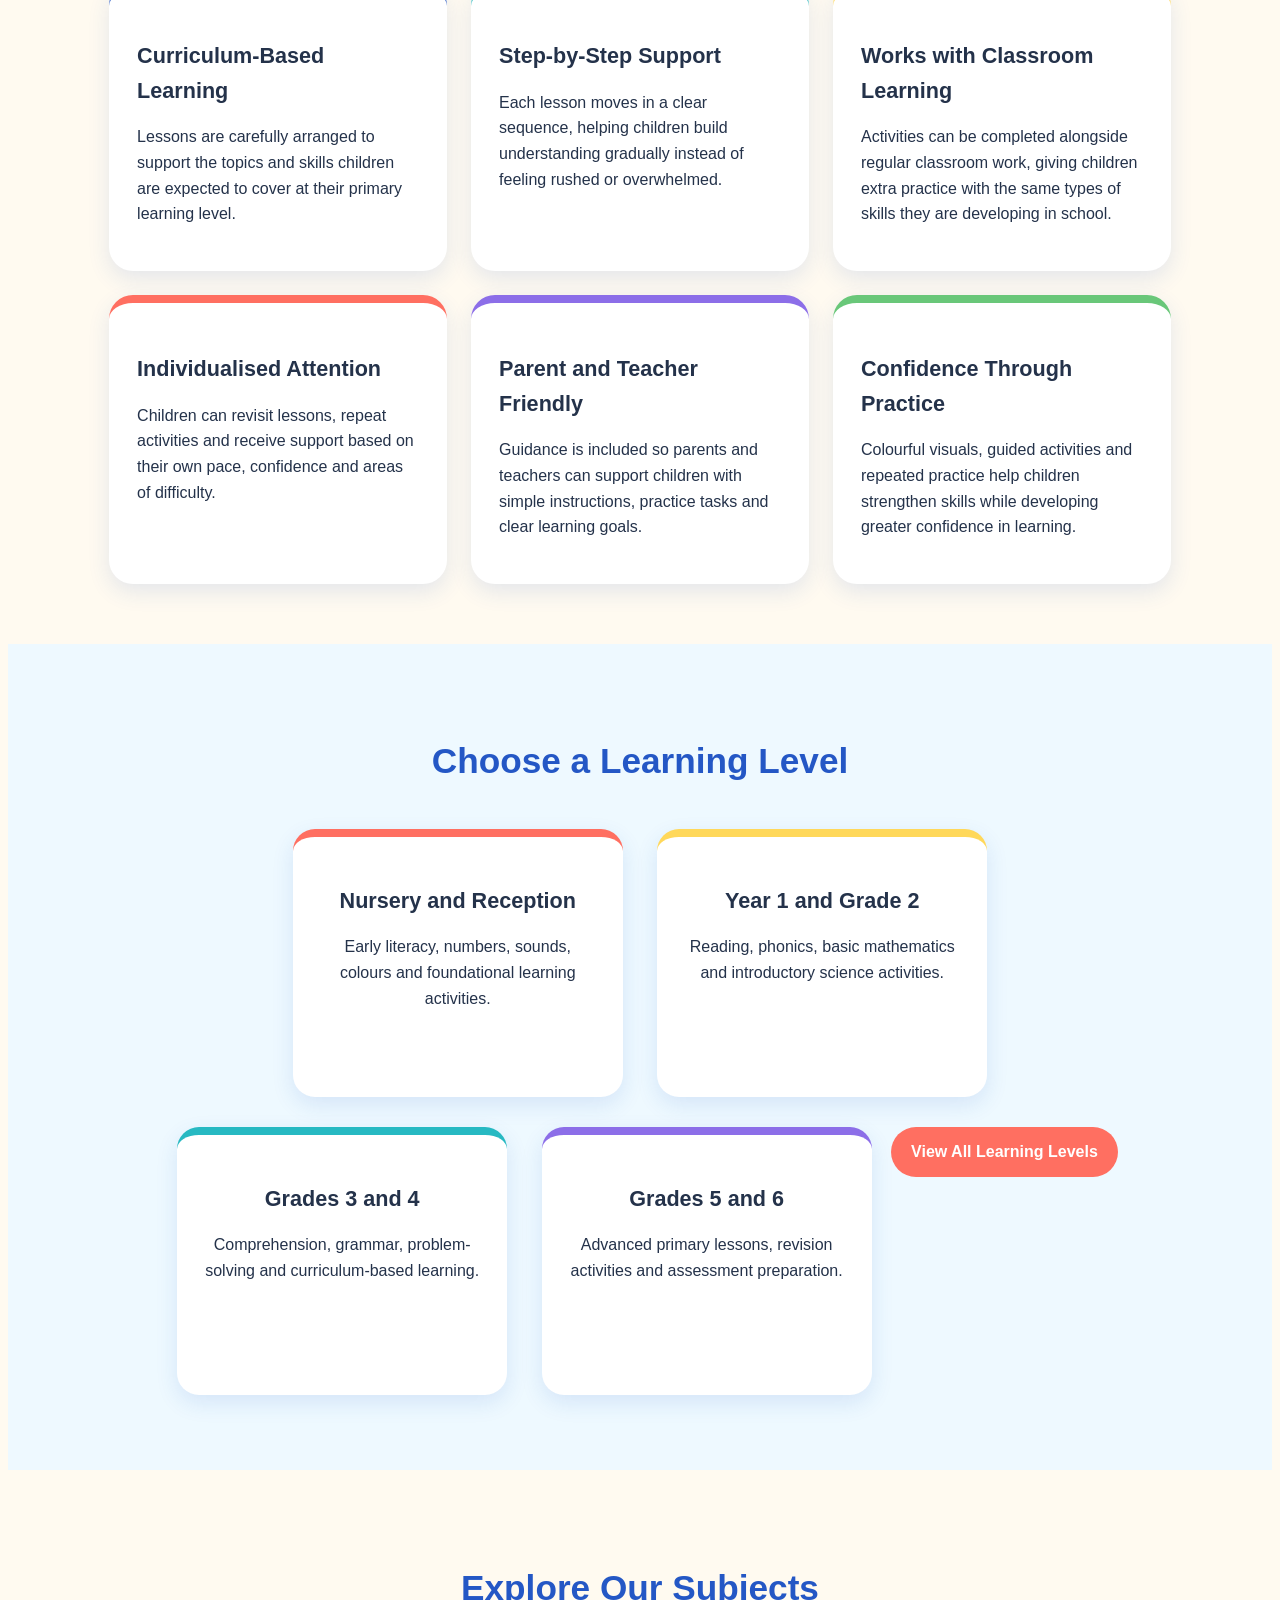
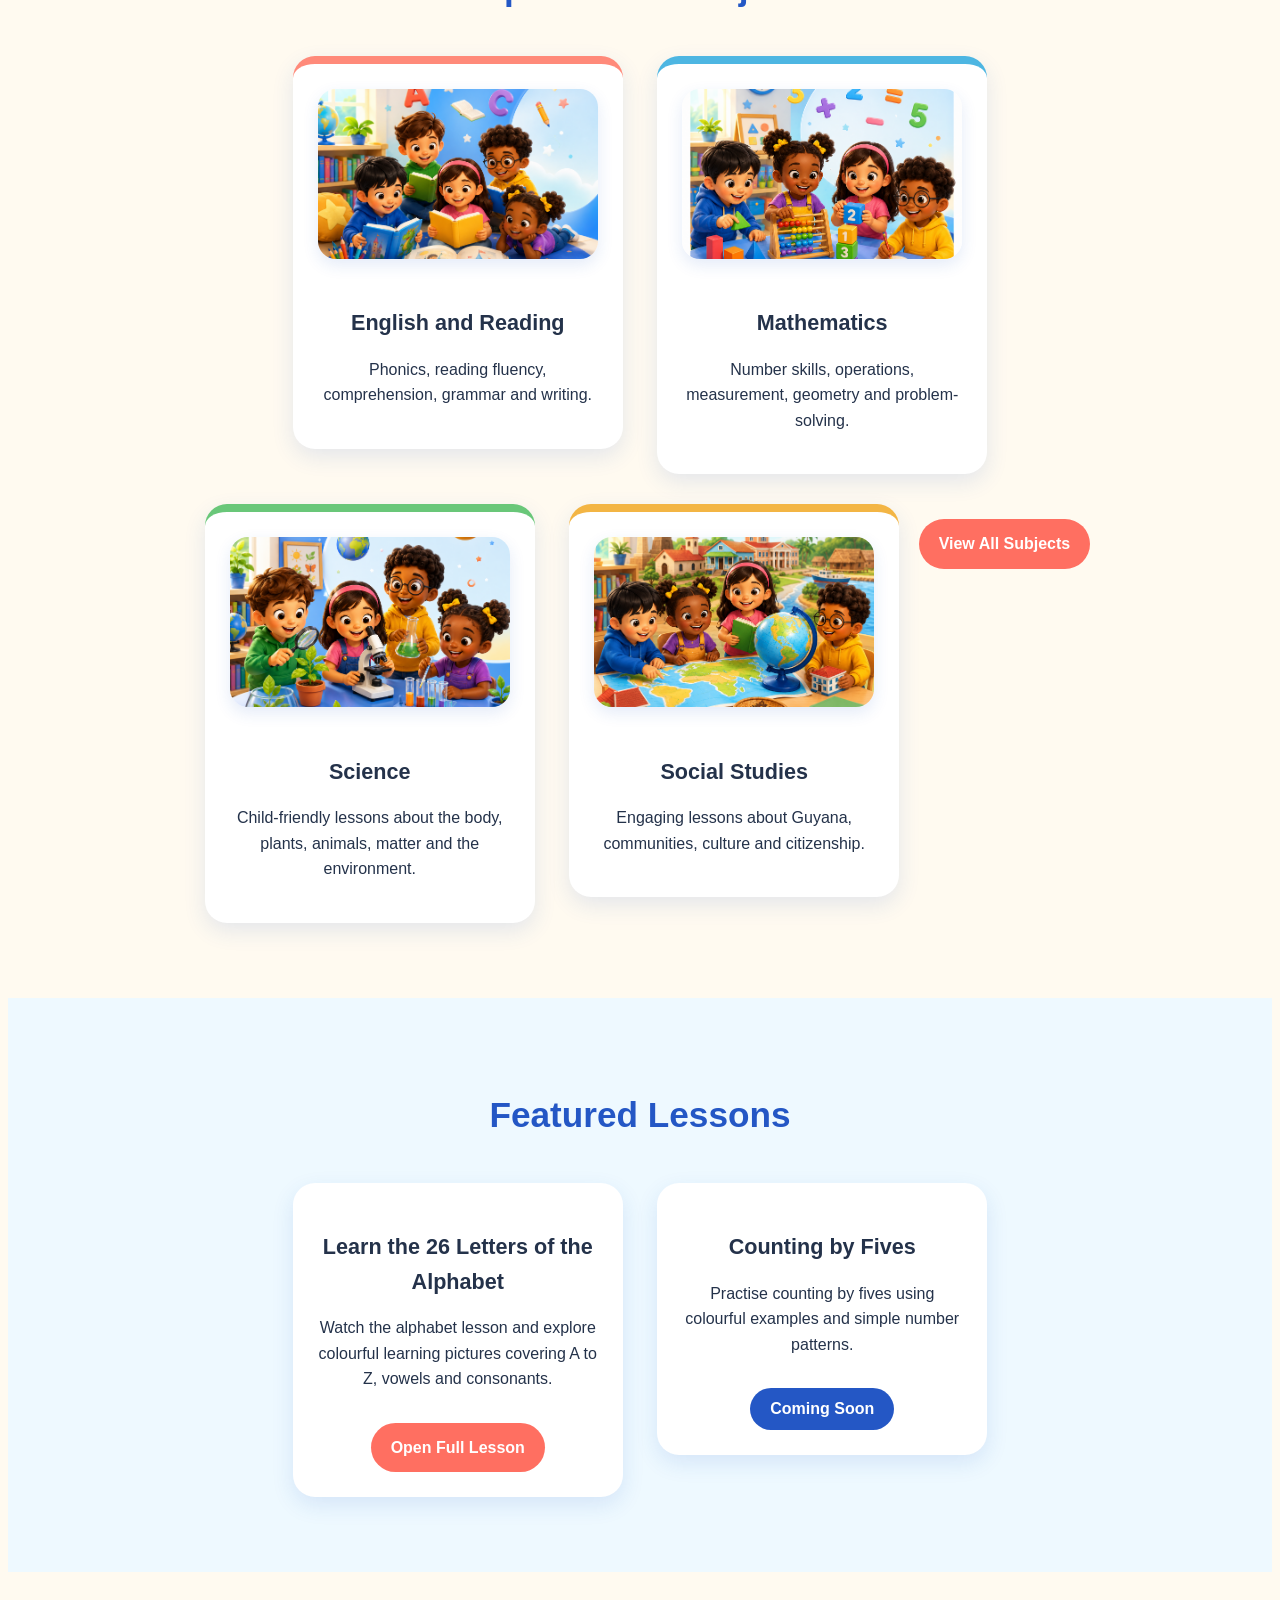
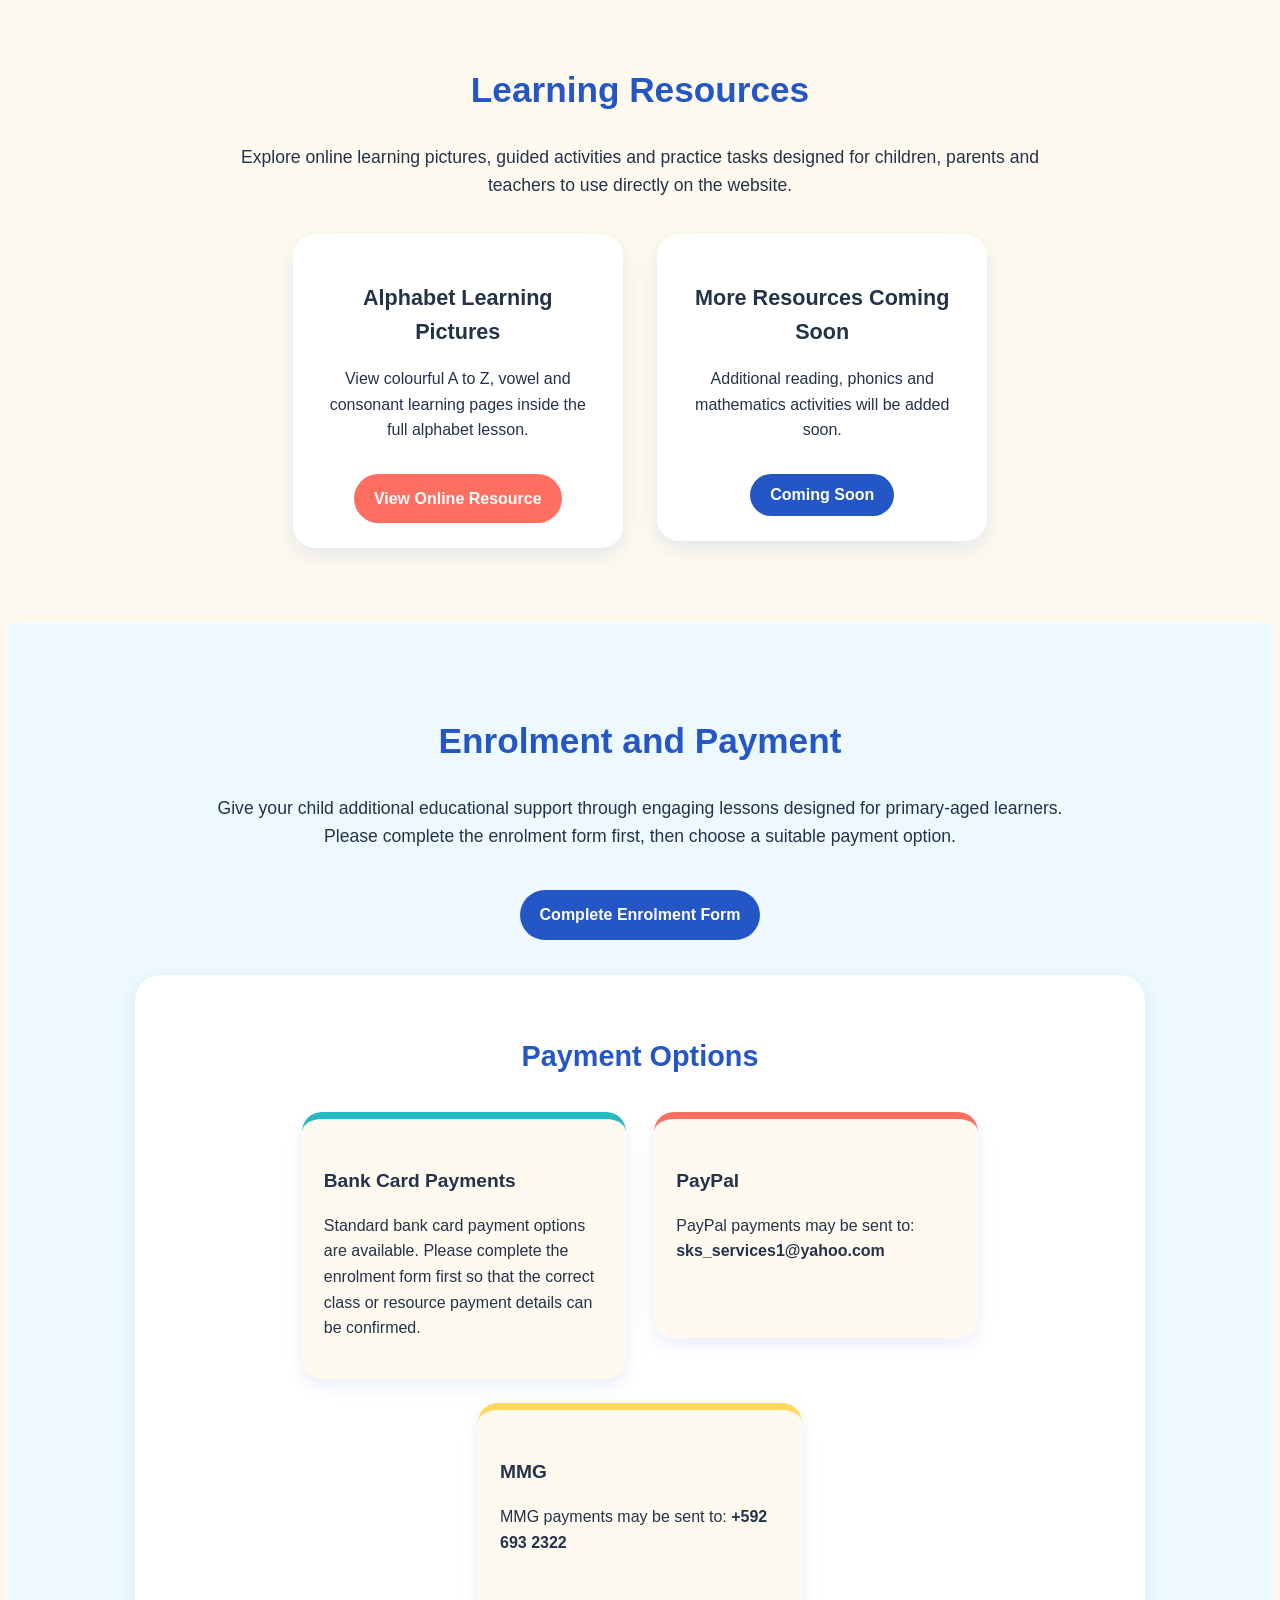
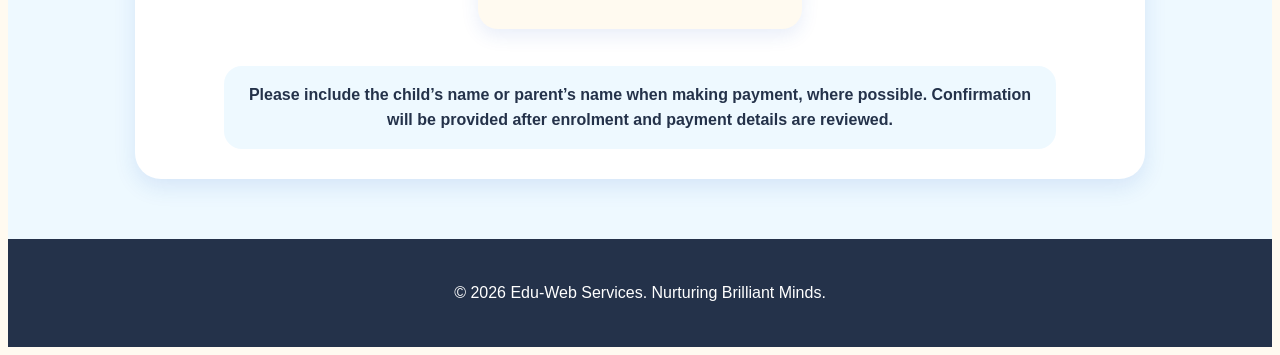
==== commit e14b2df8: "Add why choose link to menu" ====
--- a/index.html
+++ b/index.html
@@ -24,14 +24,15 @@
         <p>Nurturing Brilliant Minds</p>
 
         <nav>
-            <a href="#home">Home</a>
-            <a href="learning-levels.html">Learning Levels</a>
-            <a href="subjects.html">Subjects</a>
-            <a href="#lessons">Video Lessons</a>
-            <a href="#resources">Resources</a>
-            <a href="#enrol">Enrolment</a>
-            <a href="#contact">Contact</a>
-        </nav>
+    <a href="#home">Home</a>
+    <a href="#why-choose">Why Choose Us</a>
+    <a href="learning-levels.html">Learning Levels</a>
+    <a href="subjects.html">Subjects</a>
+    <a href="#lessons">Video Lessons</a>
+    <a href="#resources">Resources</a>
+    <a href="#enrol">Enrolment</a>
+    <a href="#contact">Contact</a>
+</nav>
     </header>
 
     <main>
--- a/style.css
+++ b/style.css
@@ -751,3 +751,80 @@
 #subjects .lesson-button {
     margin-top: 30px;
 }
+/* ===============================
+   WHY CHOOSE SECTION
+   =============================== */
+
+#why-choose {
+    background: #fffaf0;
+    text-align: center;
+}
+
+#why-choose > p {
+    max-width: 900px;
+    margin: 0 auto 35px;
+    font-size: 1.12rem;
+}
+
+.why-grid {
+    display: grid;
+    grid-template-columns: repeat(3, minmax(0, 1fr));
+    gap: 24px;
+    max-width: 1150px;
+    margin: 35px auto 0;
+}
+
+.why-grid article {
+    background: white;
+    padding: 28px;
+    border-radius: 24px;
+    box-shadow: 0 8px 22px rgba(36, 87, 197, 0.12);
+    border-top: 8px solid #2457c5;
+    text-align: left;
+    transition: 0.3s;
+}
+
+.why-grid article:hover {
+    transform: translateY(-6px);
+}
+
+.why-grid article:nth-child(2) {
+    border-top-color: #27b9c2;
+}
+
+.why-grid article:nth-child(3) {
+    border-top-color: #ffd85a;
+}
+
+.why-grid article:nth-child(4) {
+    border-top-color: #ff6f61;
+}
+
+.why-grid article:nth-child(5) {
+    border-top-color: #8c6ee8;
+}
+
+.why-grid article:nth-child(6) {
+    border-top-color: #69c779;
+}
+
+.why-grid h3 {
+    color: #24324a;
+    margin-bottom: 12px;
+}
+
+.why-grid p {
+    font-size: 1rem;
+}
+
+@media (max-width: 900px) {
+    .why-grid {
+        grid-template-columns: repeat(2, minmax(0, 1fr));
+    }
+}
+
+@media (max-width: 650px) {
+    .why-grid {
+        grid-template-columns: 1fr;
+    }
+}
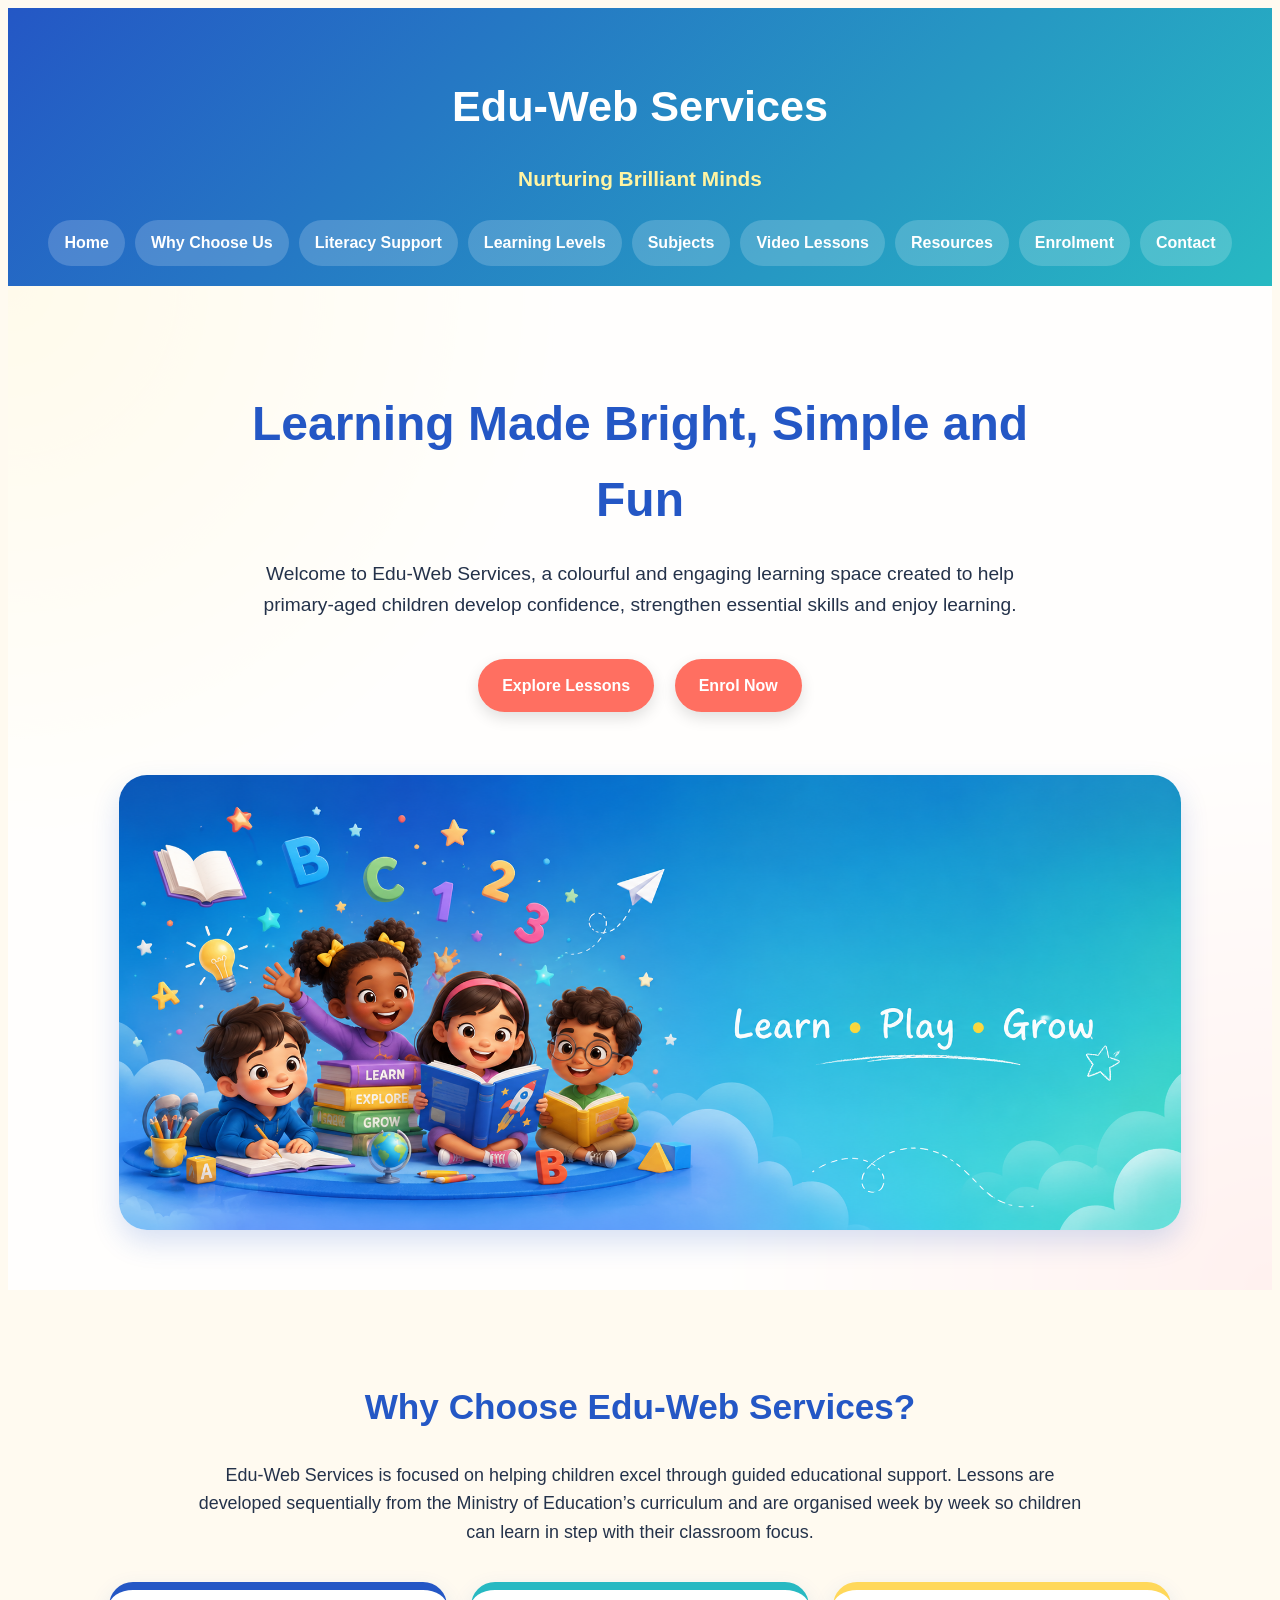
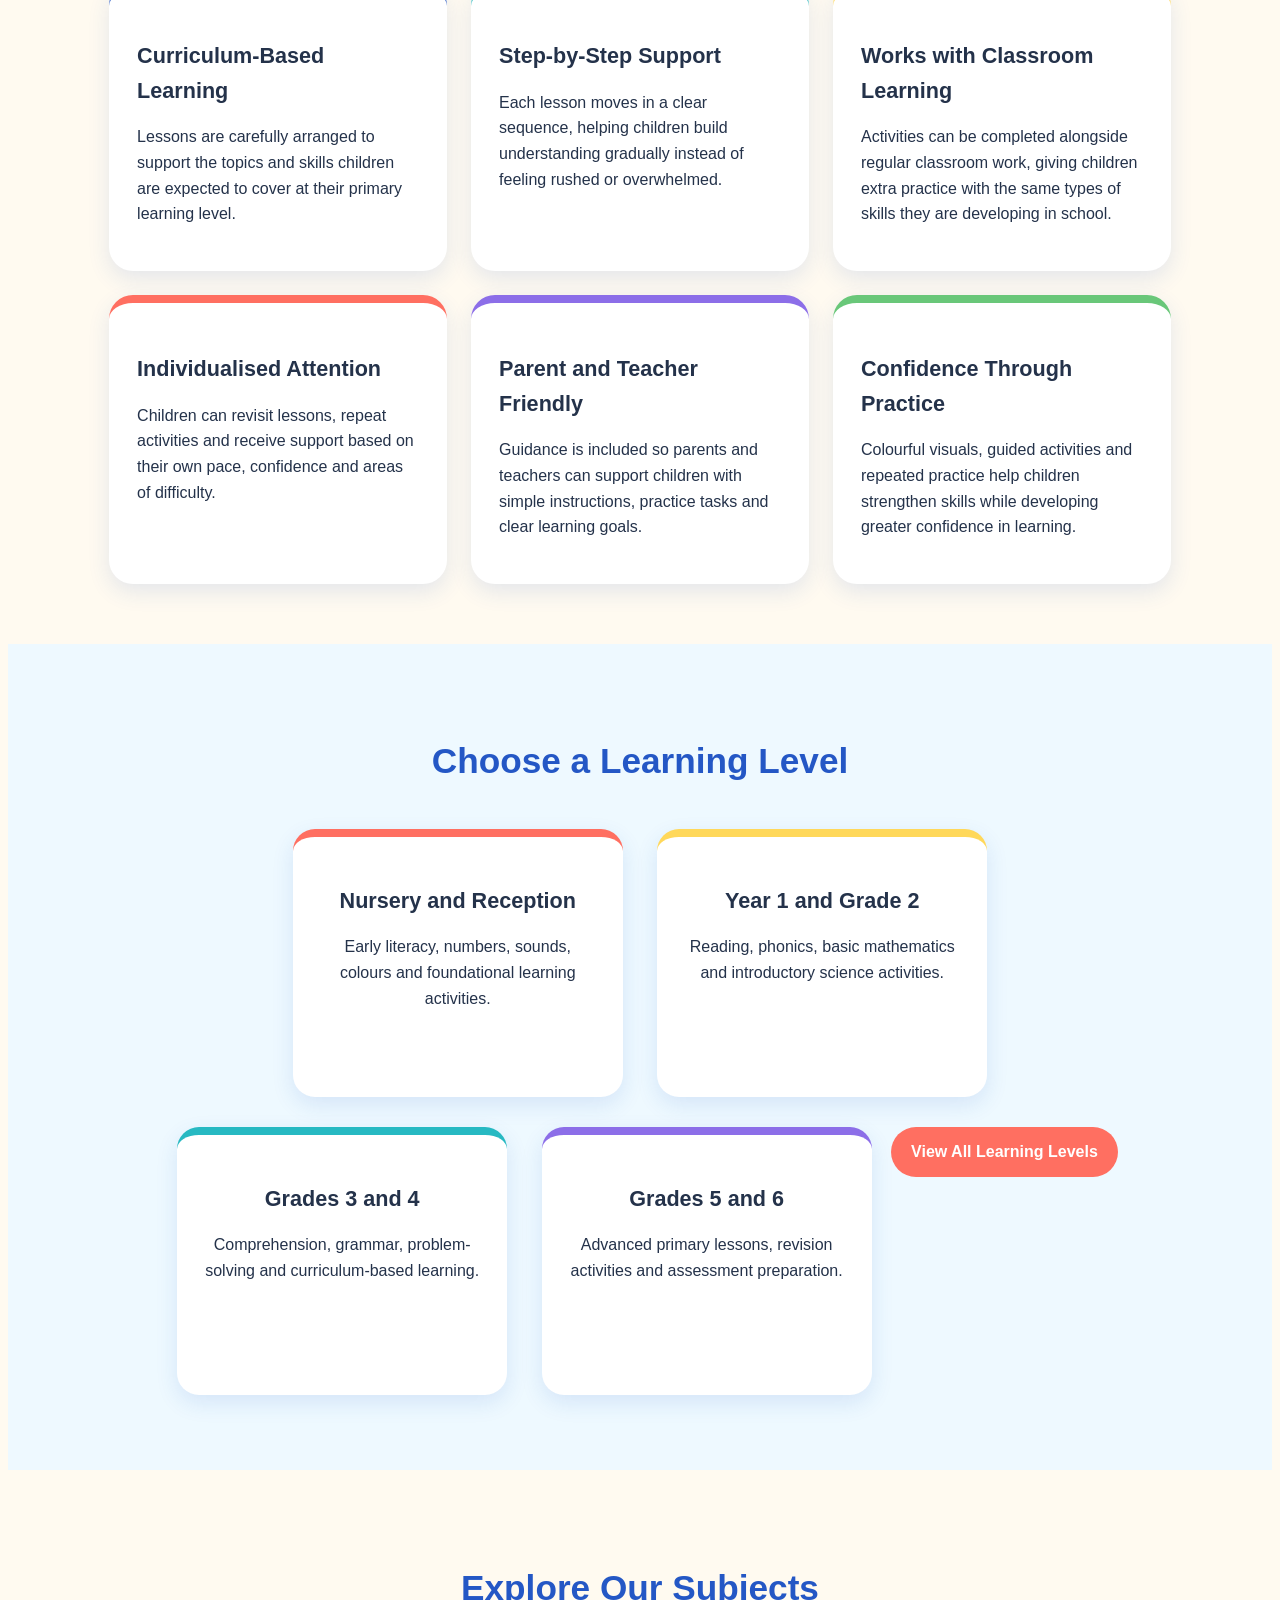
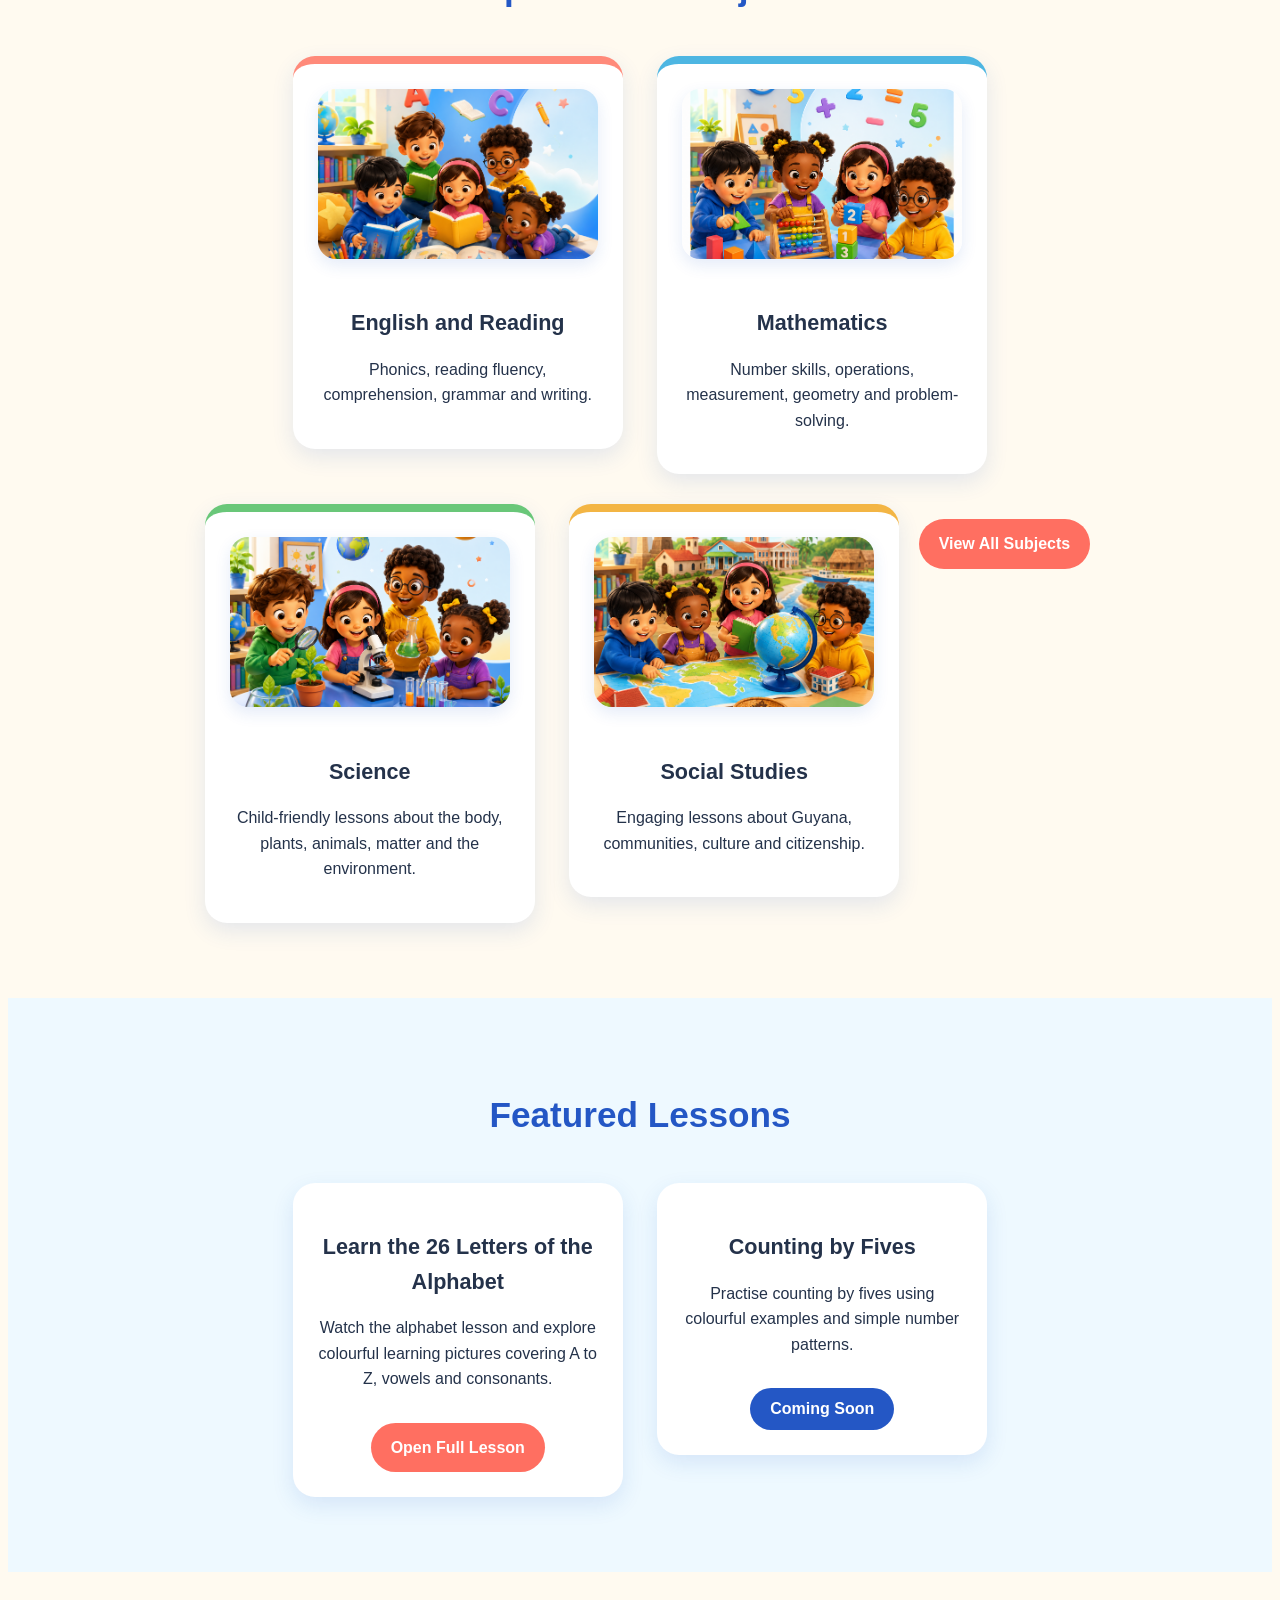
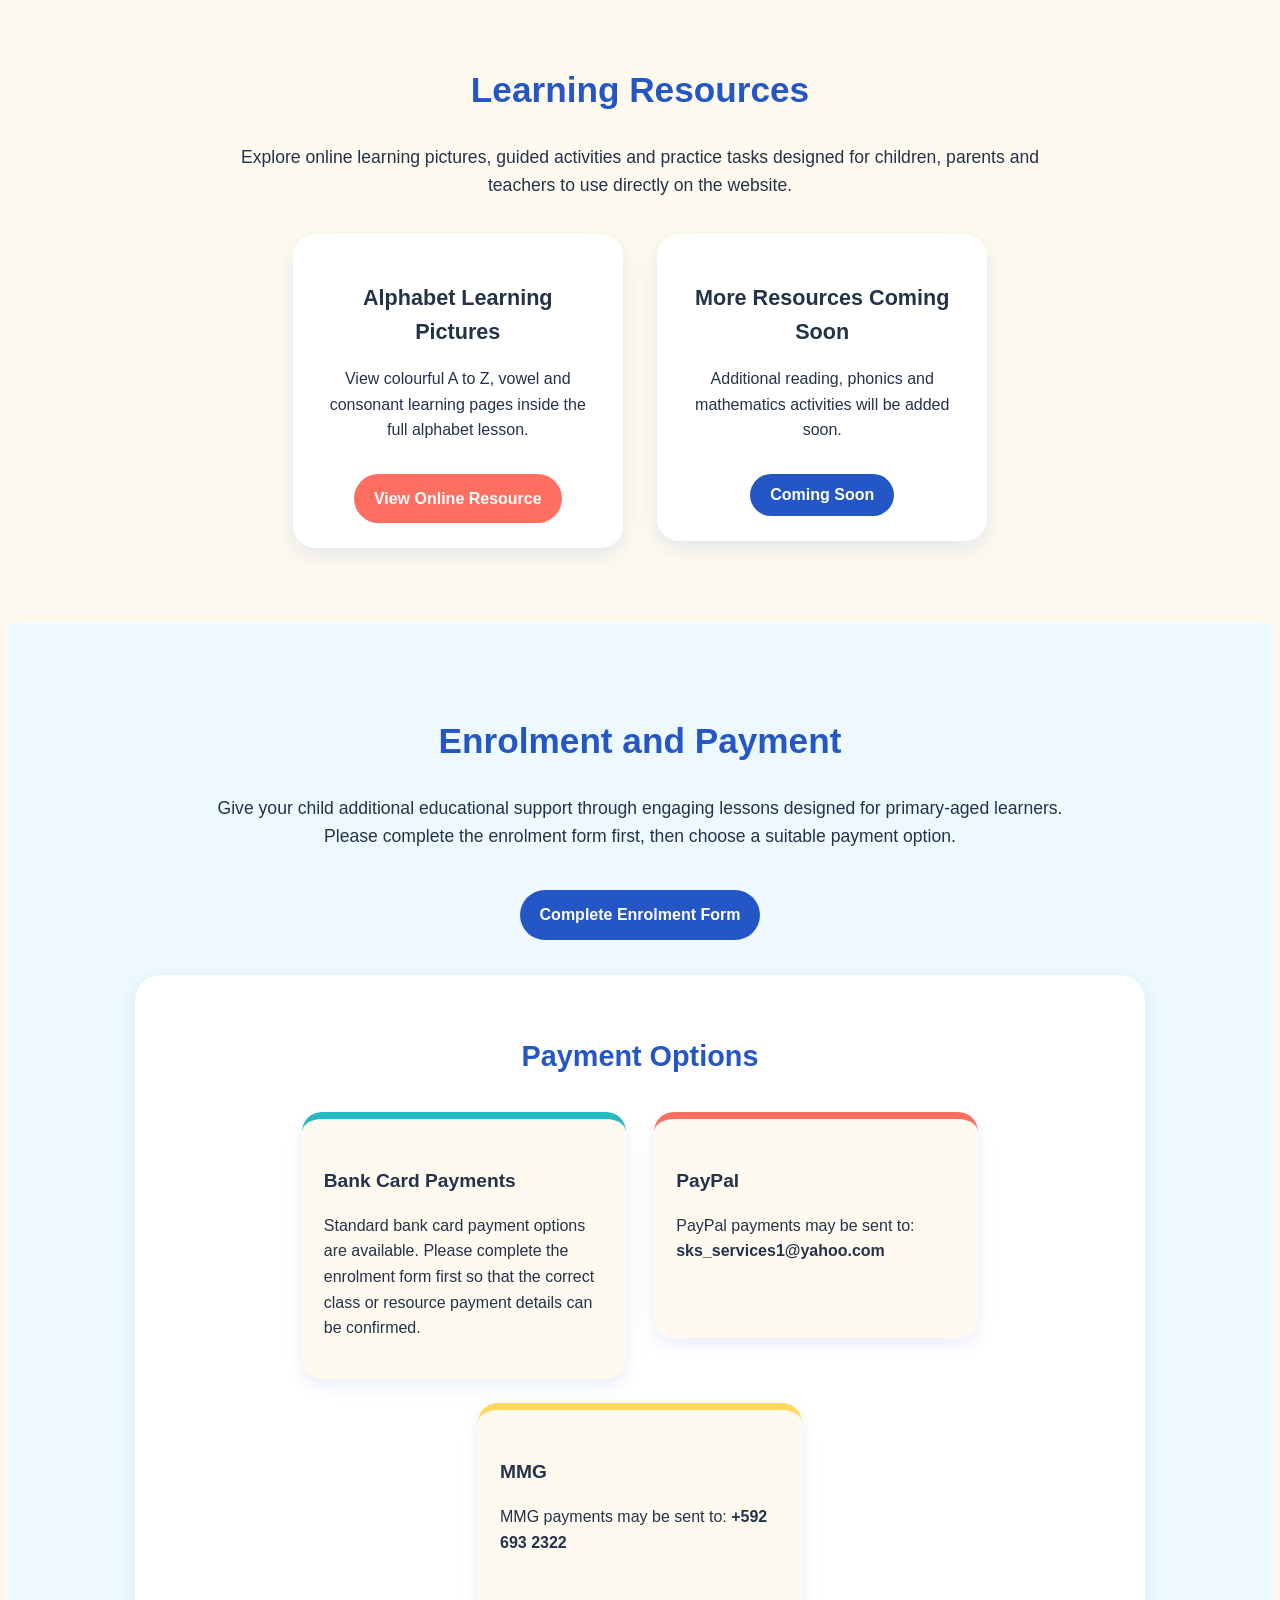
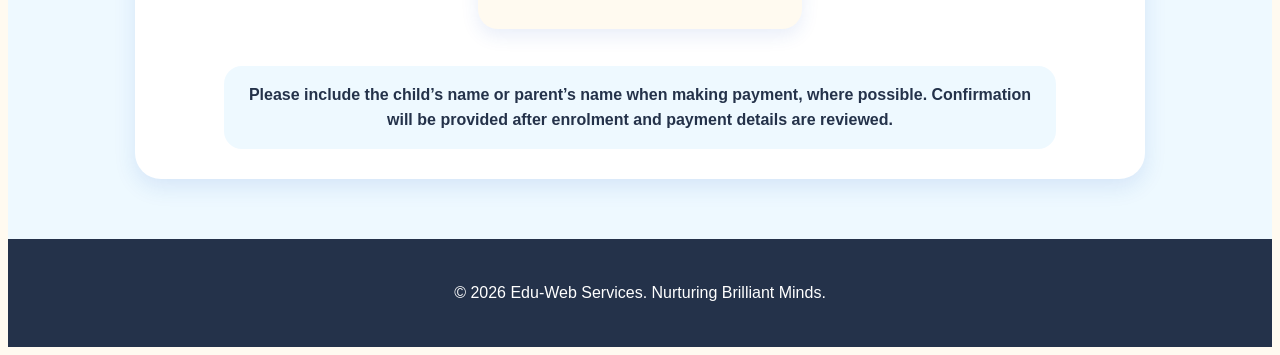
==== commit 1449fd2d: "Add literacy support to menu" ====
--- a/index.html
+++ b/index.html
@@ -26,6 +26,7 @@
         <nav>
     <a href="#home">Home</a>
     <a href="#why-choose">Why Choose Us</a>
+    <a href="literacy-support.html">Literacy Support</a>
     <a href="learning-levels.html">Learning Levels</a>
     <a href="subjects.html">Subjects</a>
     <a href="#lessons">Video Lessons</a>
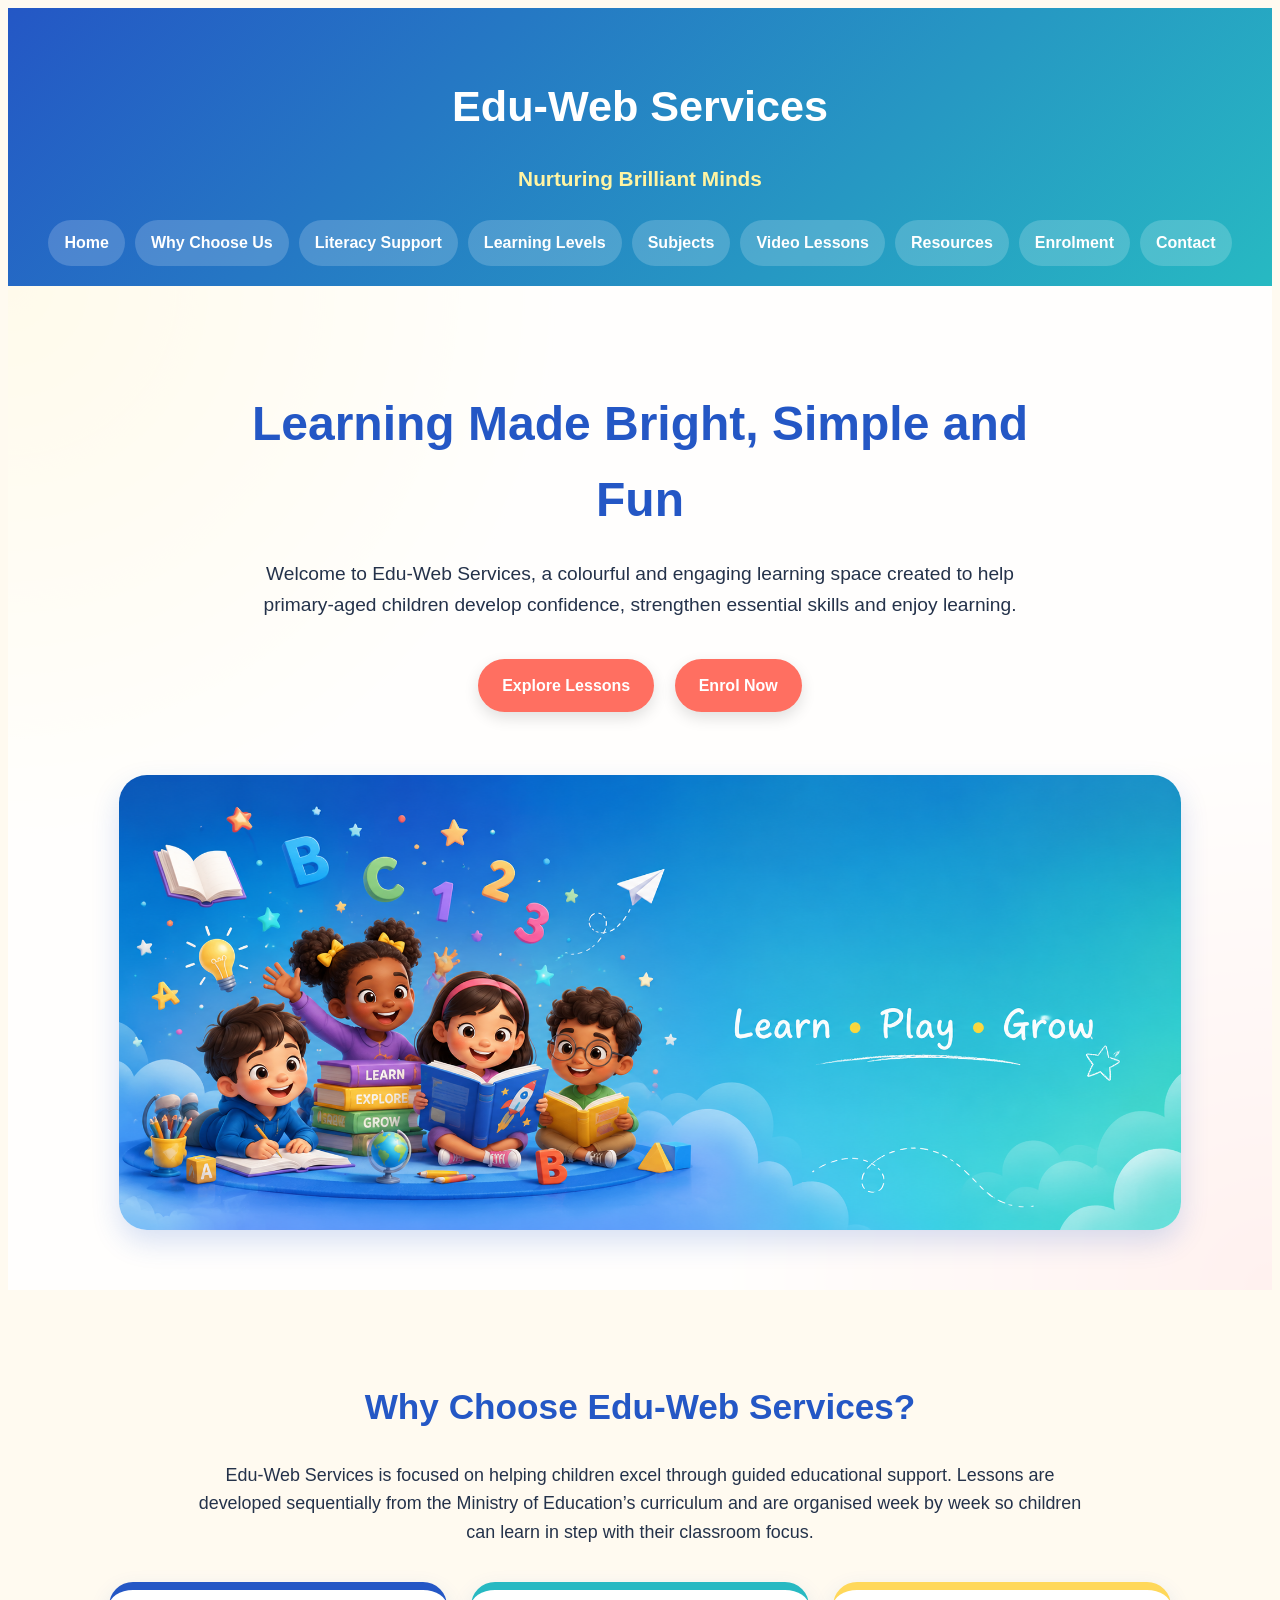
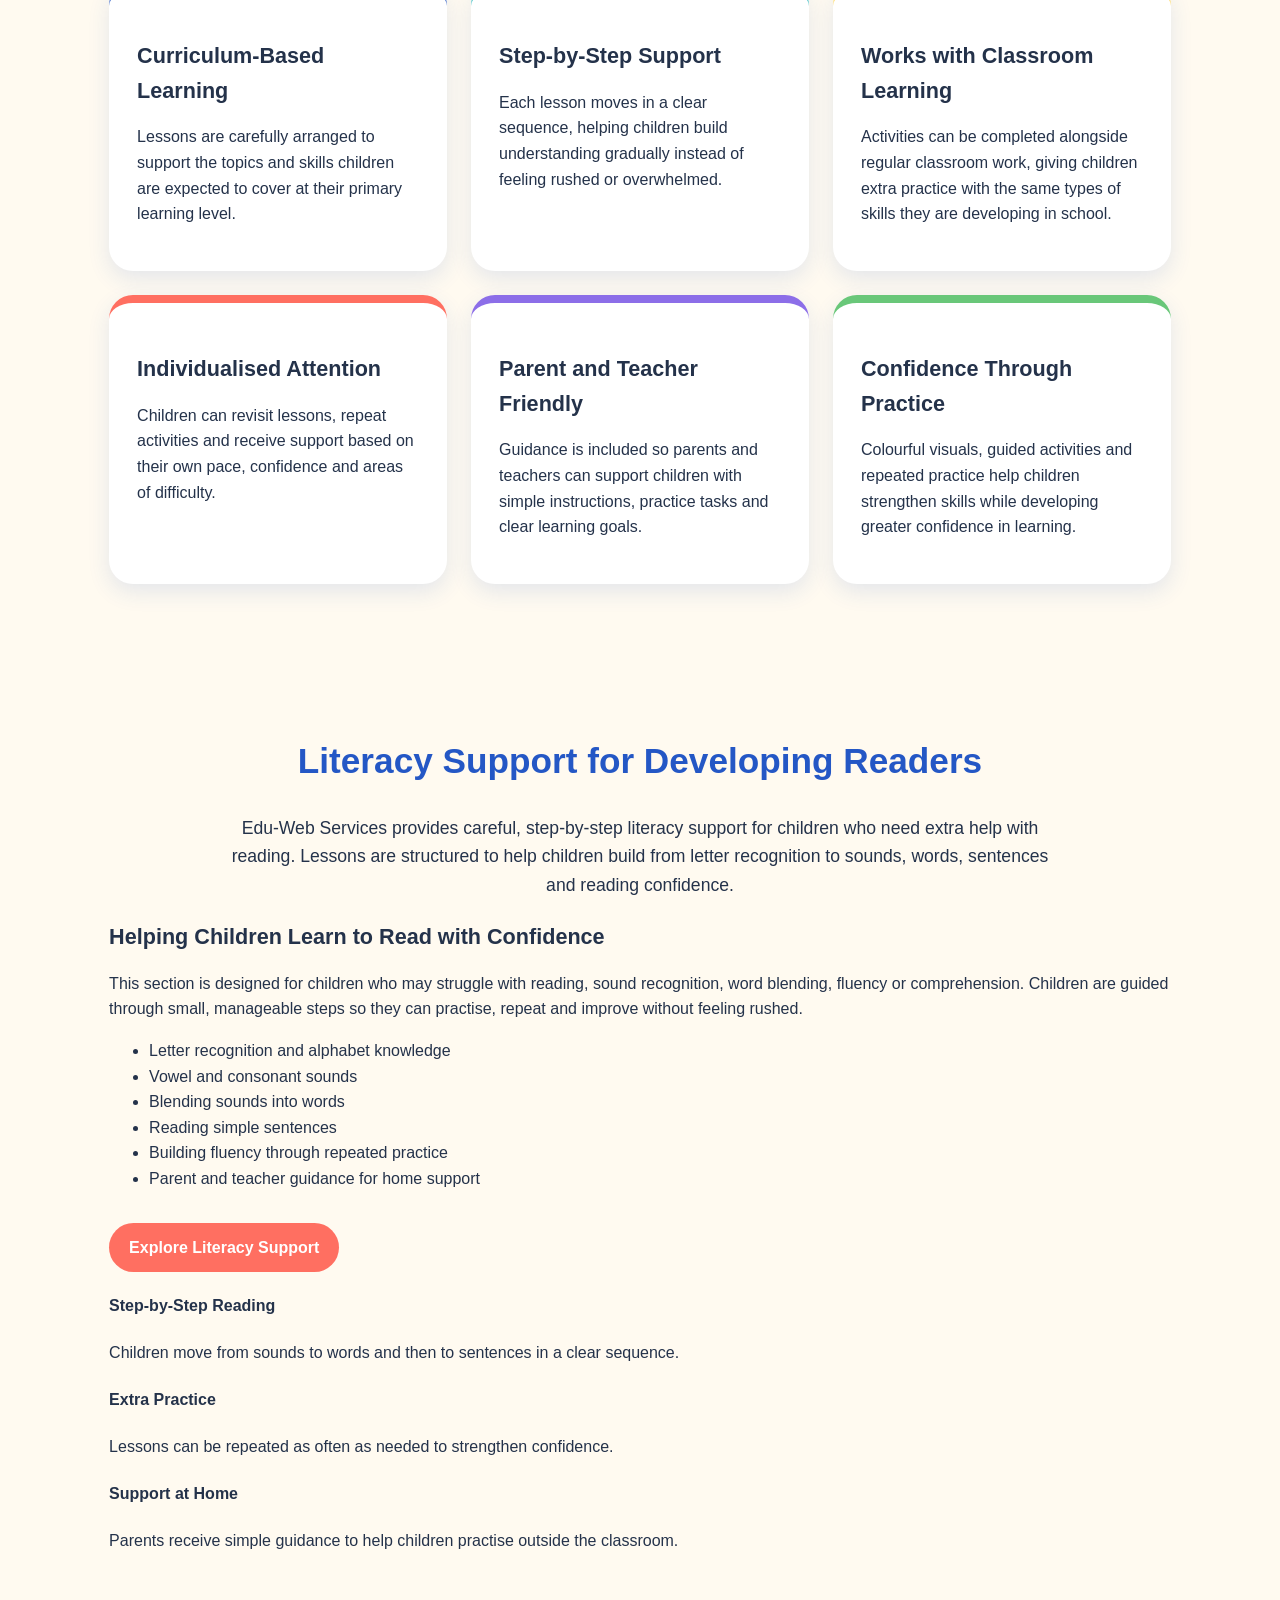
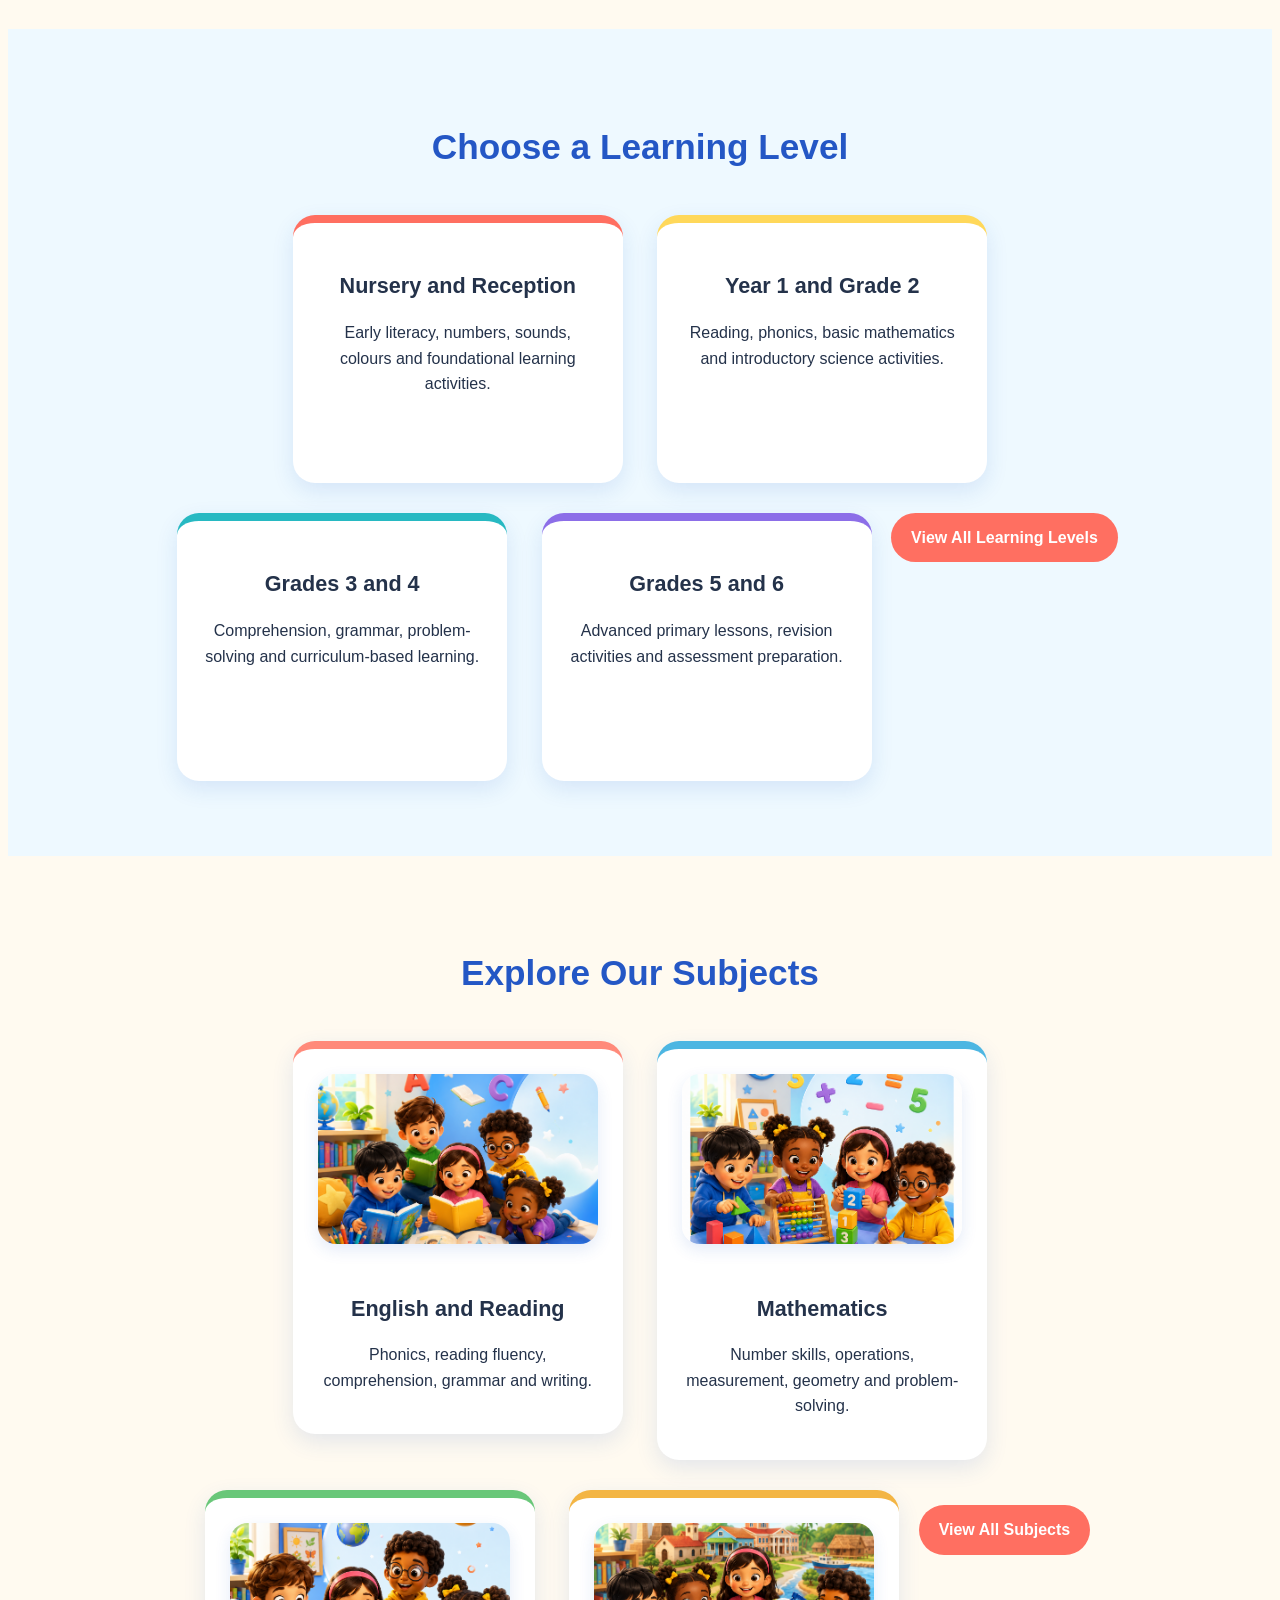
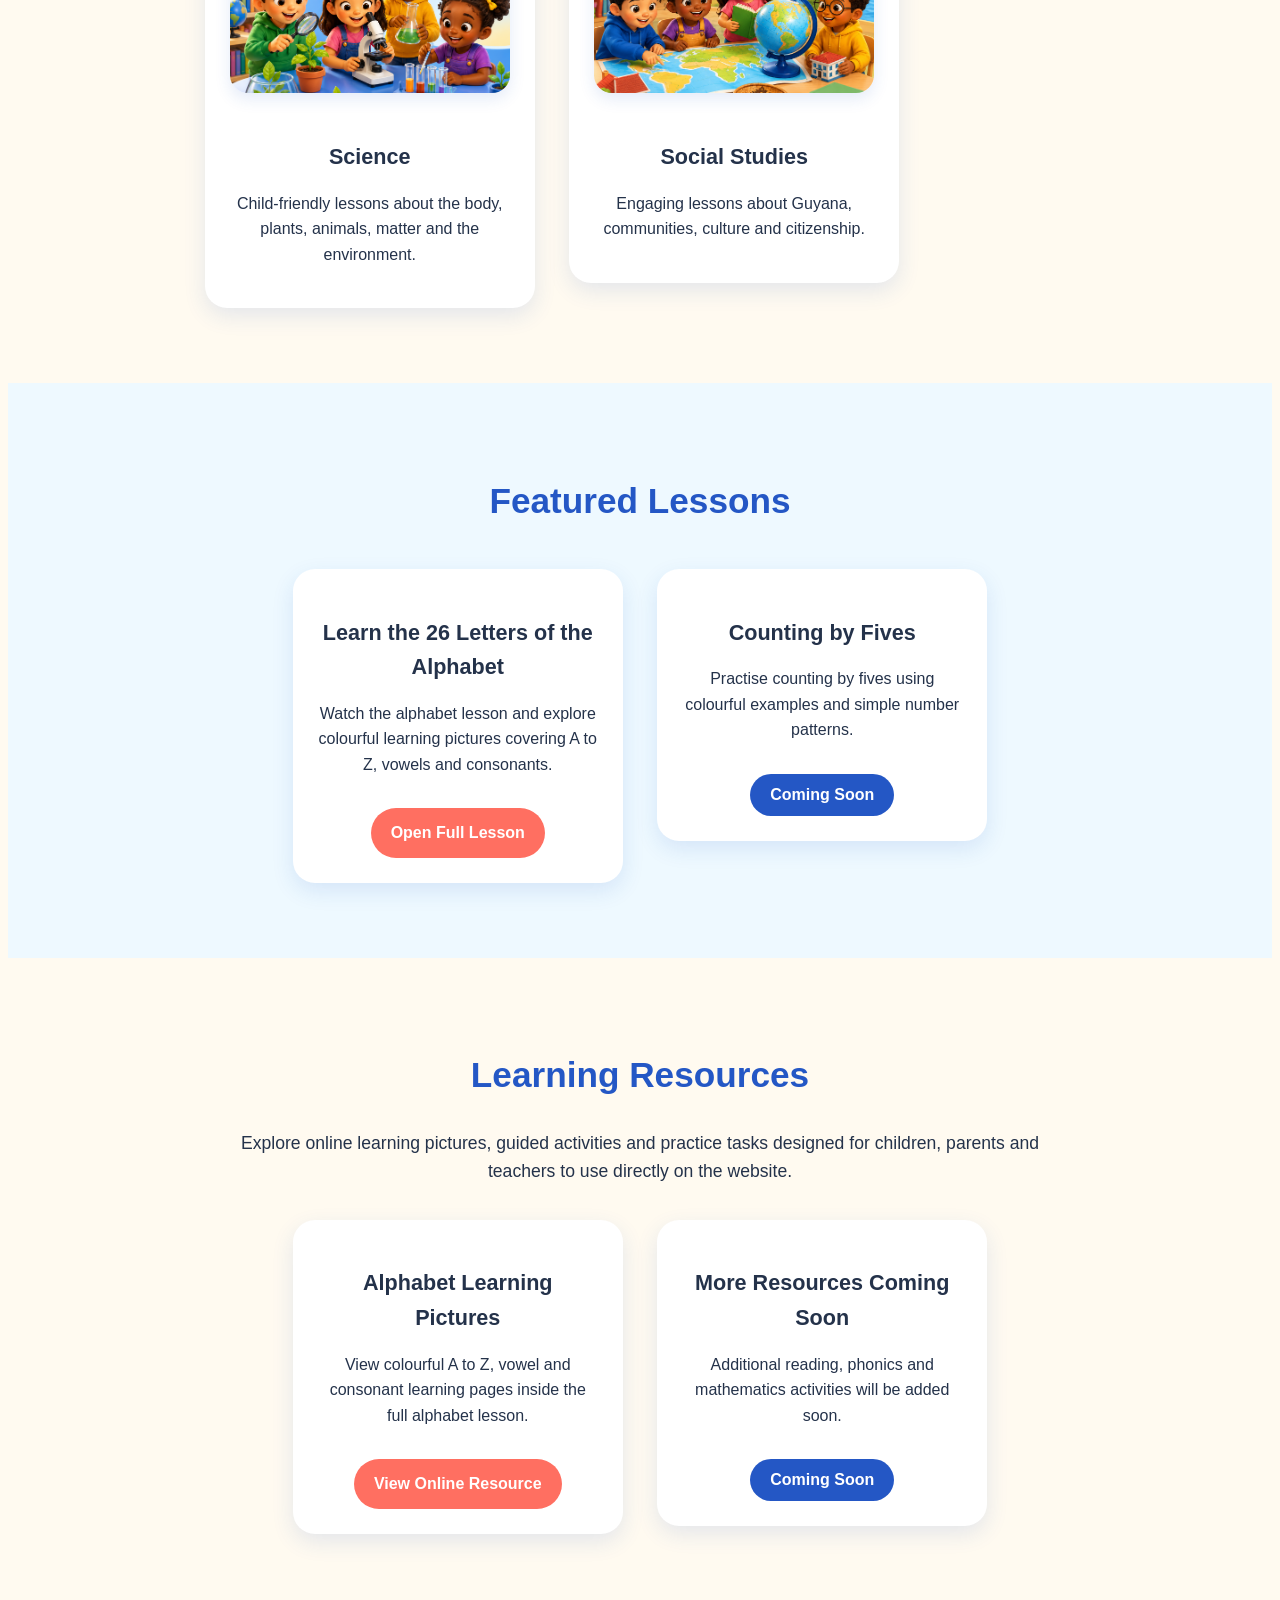
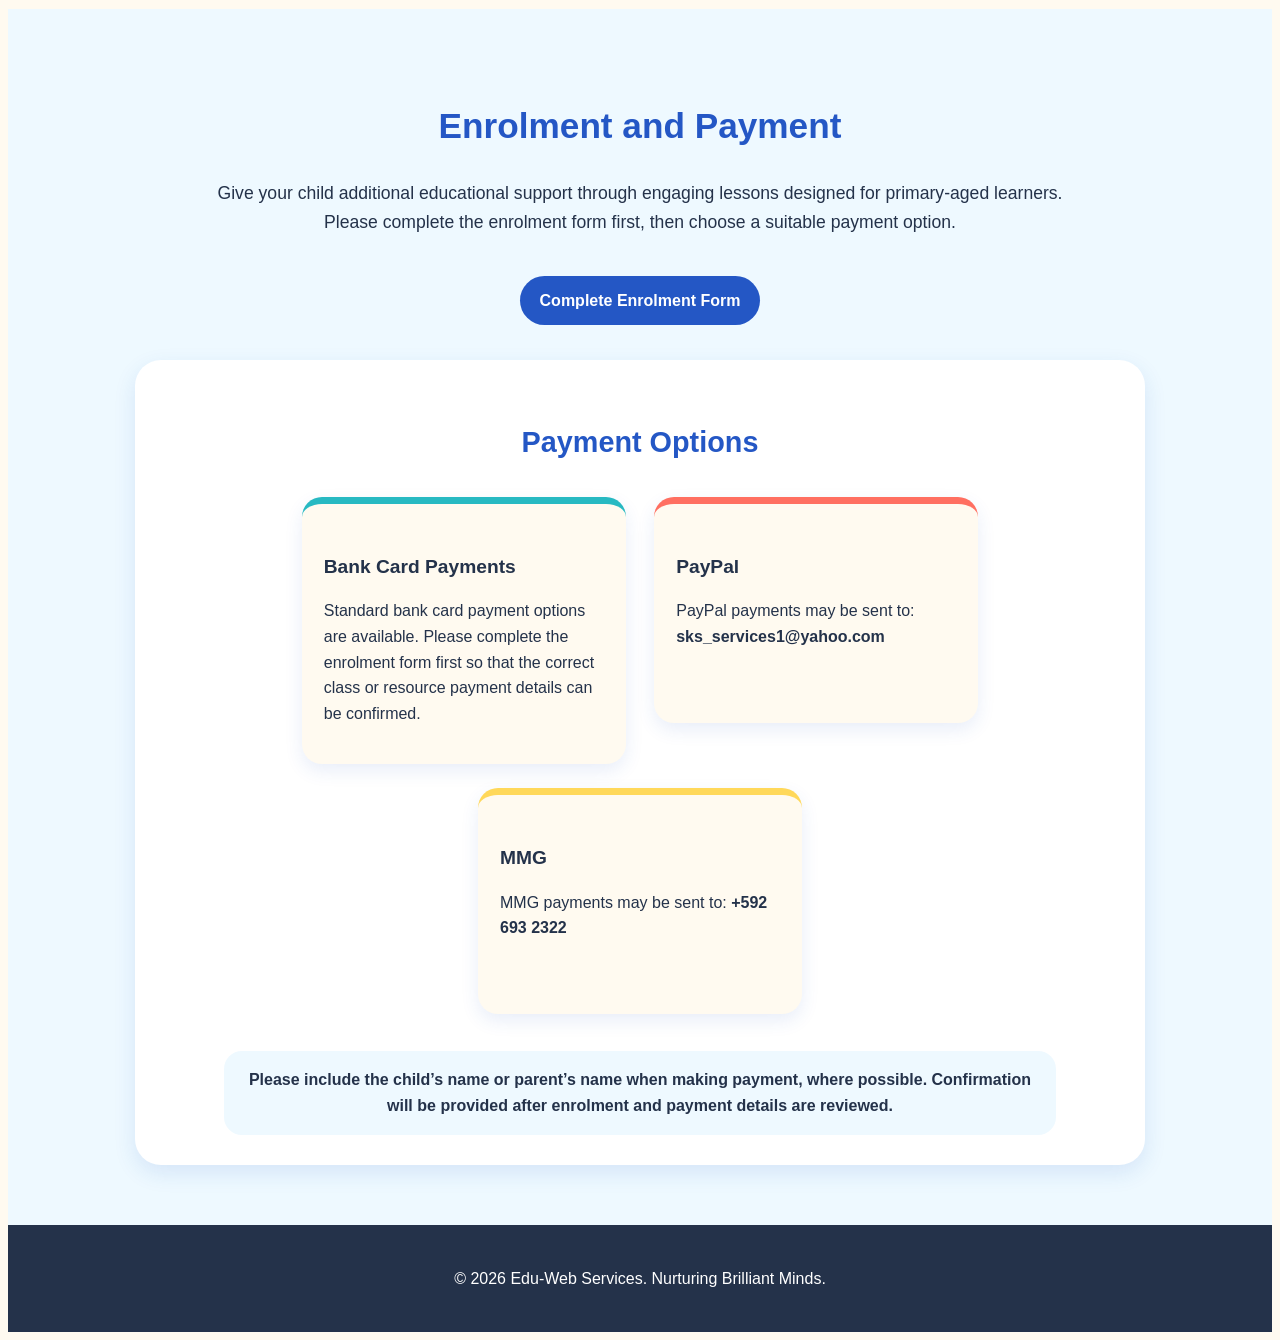
==== commit 5aa9a3fa: "Add literacy support section" ====
--- a/index.html
+++ b/index.html
@@ -135,6 +135,71 @@
 
     </div>
 </section>
+        <section id="literacy-support">
+    <h2>Literacy Support for Developing Readers</h2>
+
+    <p>
+        Edu-Web Services provides careful, step-by-step literacy support
+        for children who need extra help with reading. Lessons are
+        structured to help children build from letter recognition to
+        sounds, words, sentences and reading confidence.
+    </p>
+
+    <div class="literacy-highlight">
+
+        <div class="literacy-text">
+            <h3>Helping Children Learn to Read with Confidence</h3>
+
+            <p>
+                This section is designed for children who may struggle
+                with reading, sound recognition, word blending, fluency
+                or comprehension. Children are guided through small,
+                manageable steps so they can practise, repeat and improve
+                without feeling rushed.
+            </p>
+
+            <ul>
+                <li>Letter recognition and alphabet knowledge</li>
+                <li>Vowel and consonant sounds</li>
+                <li>Blending sounds into words</li>
+                <li>Reading simple sentences</li>
+                <li>Building fluency through repeated practice</li>
+                <li>Parent and teacher guidance for home support</li>
+            </ul>
+
+            <a class="lesson-button" href="literacy-support.html">
+                Explore Literacy Support
+            </a>
+        </div>
+
+        <div class="literacy-boxes">
+            <article>
+                <h4>Step-by-Step Reading</h4>
+                <p>
+                    Children move from sounds to words and then to
+                    sentences in a clear sequence.
+                </p>
+            </article>
+
+            <article>
+                <h4>Extra Practice</h4>
+                <p>
+                    Lessons can be repeated as often as needed to
+                    strengthen confidence.
+                </p>
+            </article>
+
+            <article>
+                <h4>Support at Home</h4>
+                <p>
+                    Parents receive simple guidance to help children
+                    practise outside the classroom.
+                </p>
+            </article>
+        </div>
+
+    </div>
+</section>
         <section id="levels">
             <h2>Choose a Learning Level</h2>
 
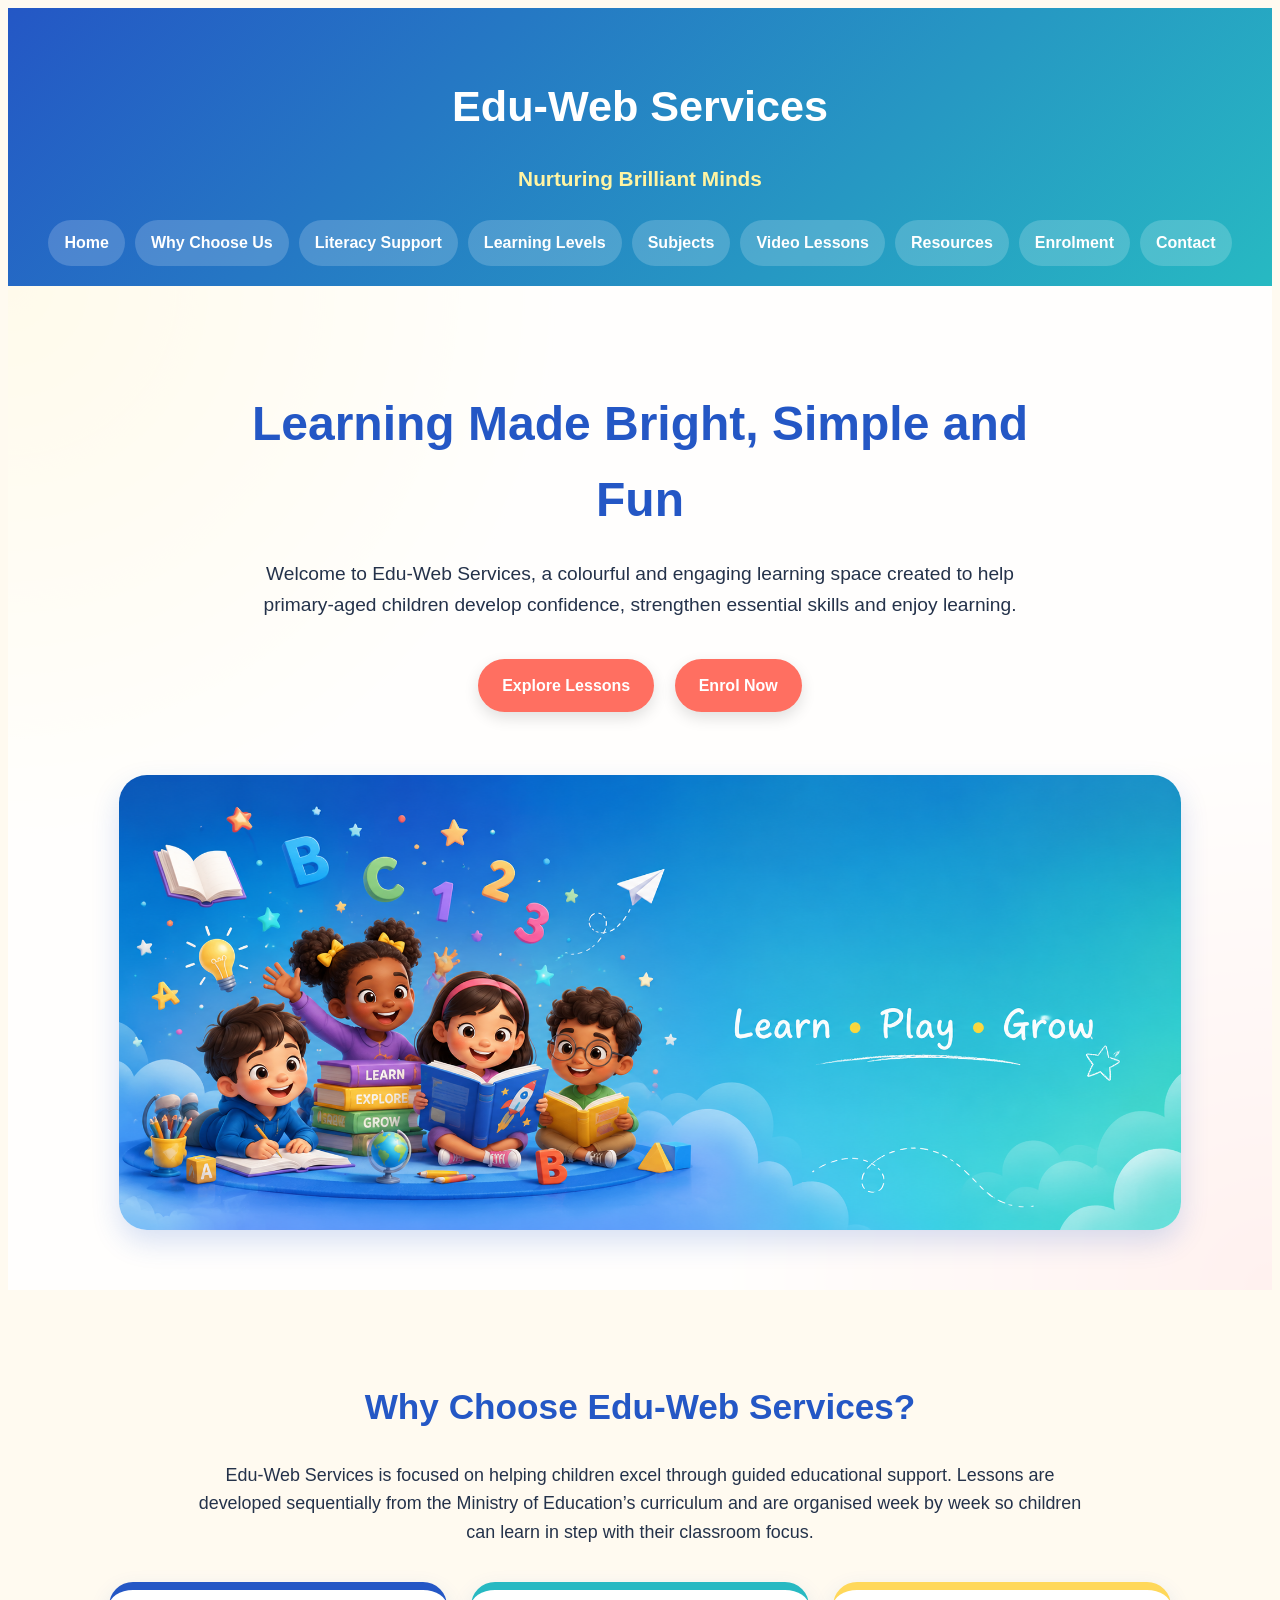
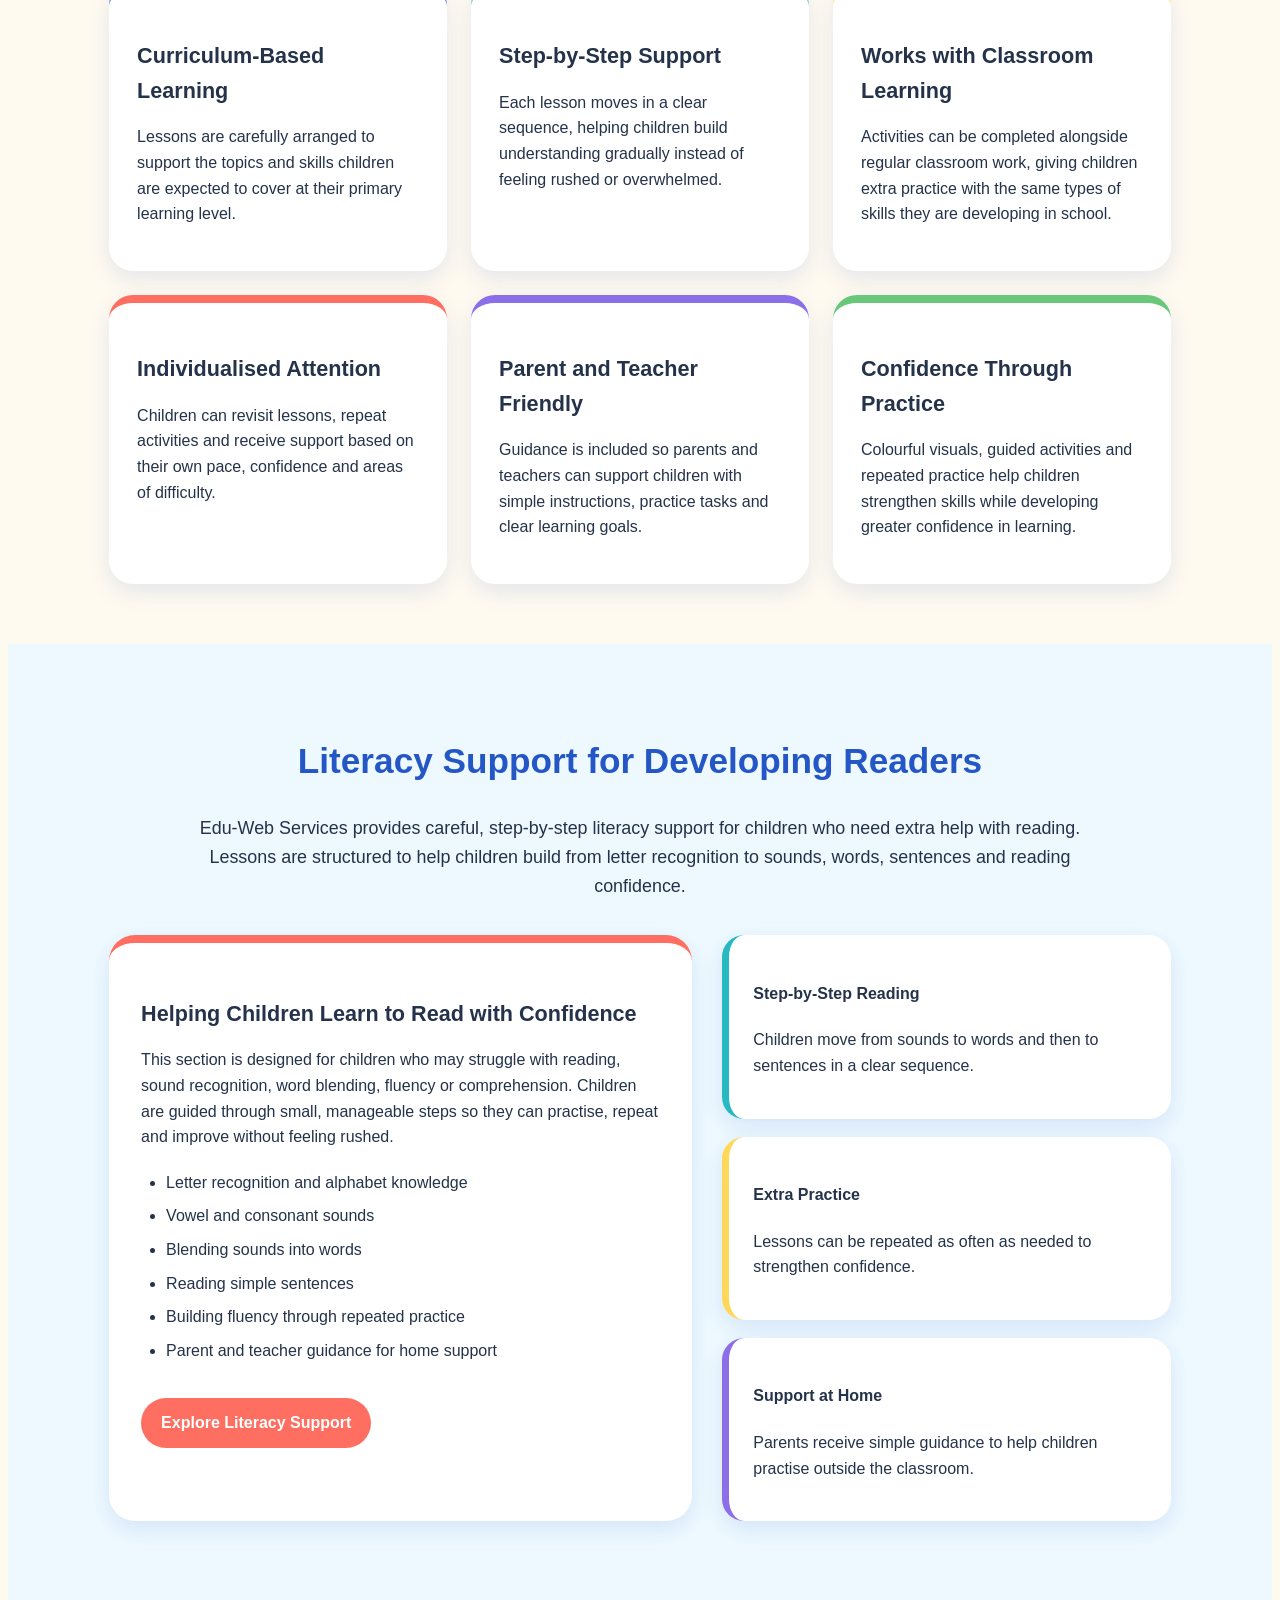
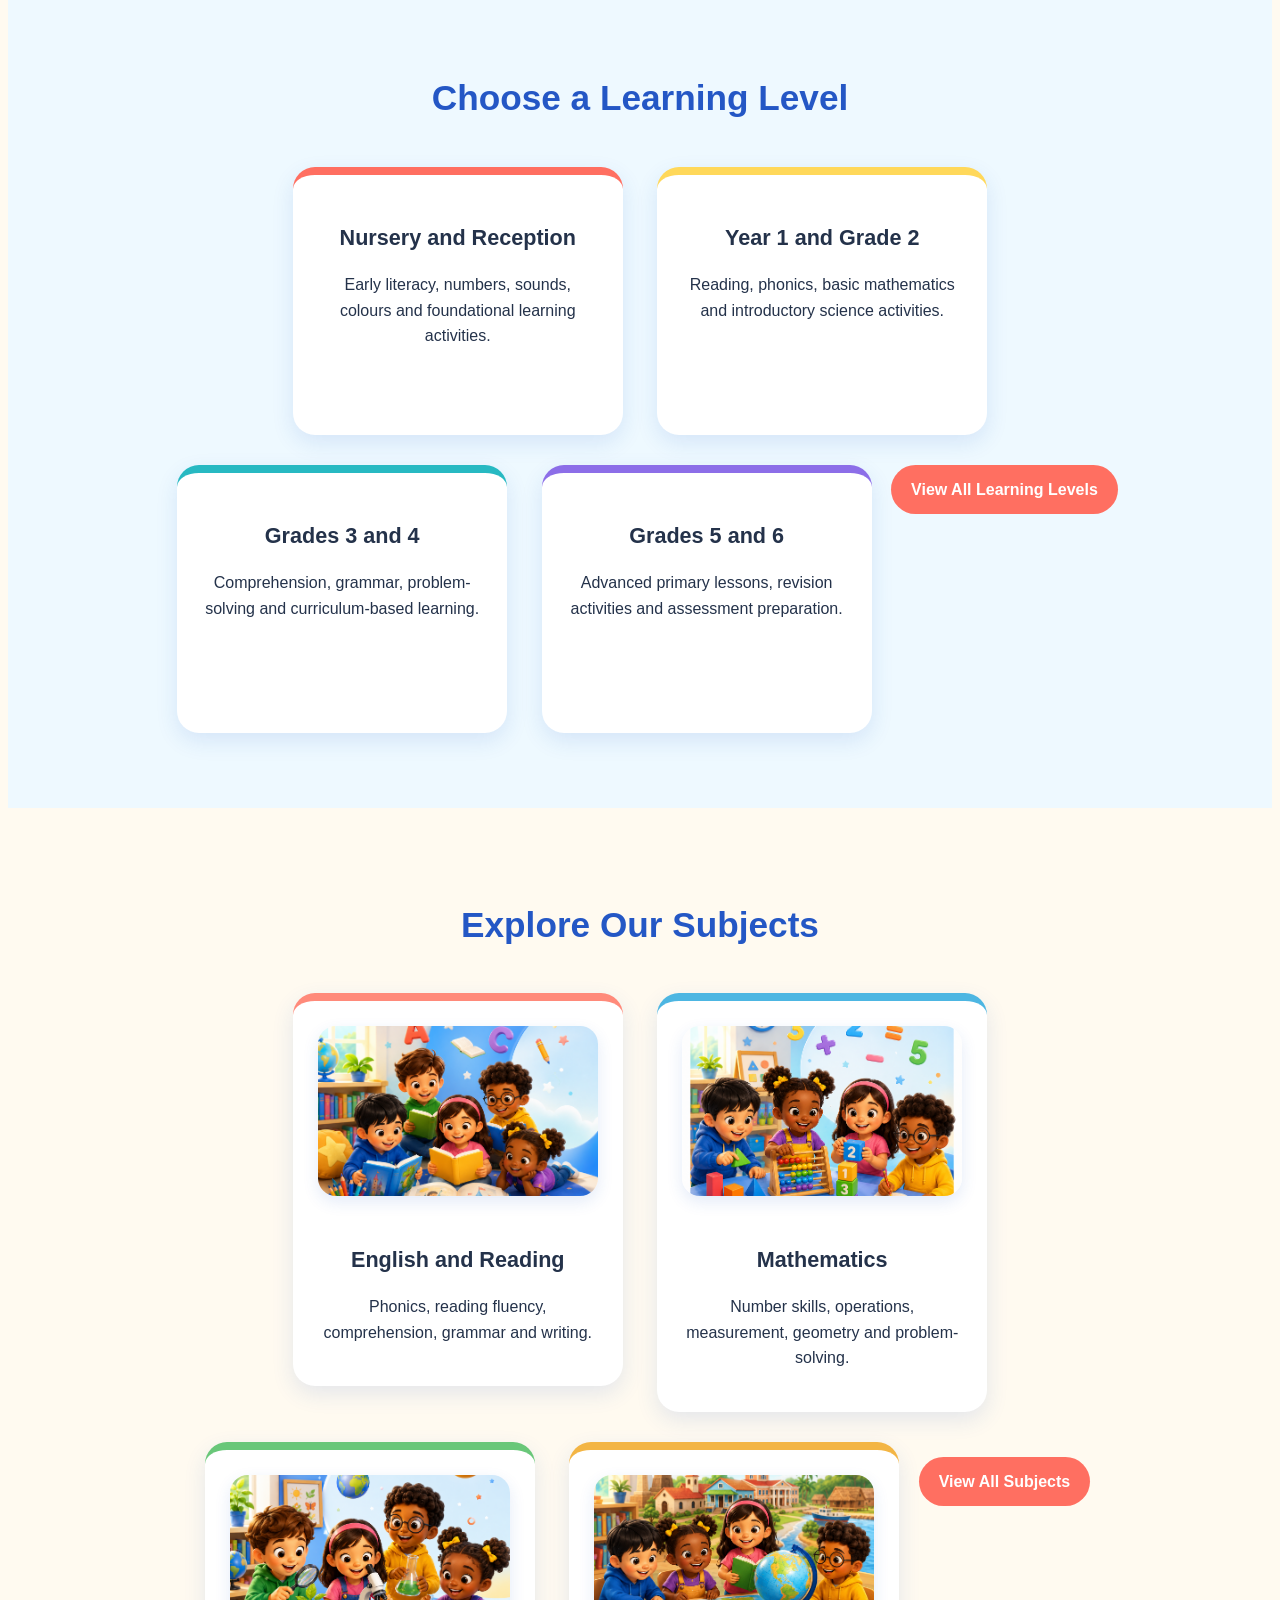
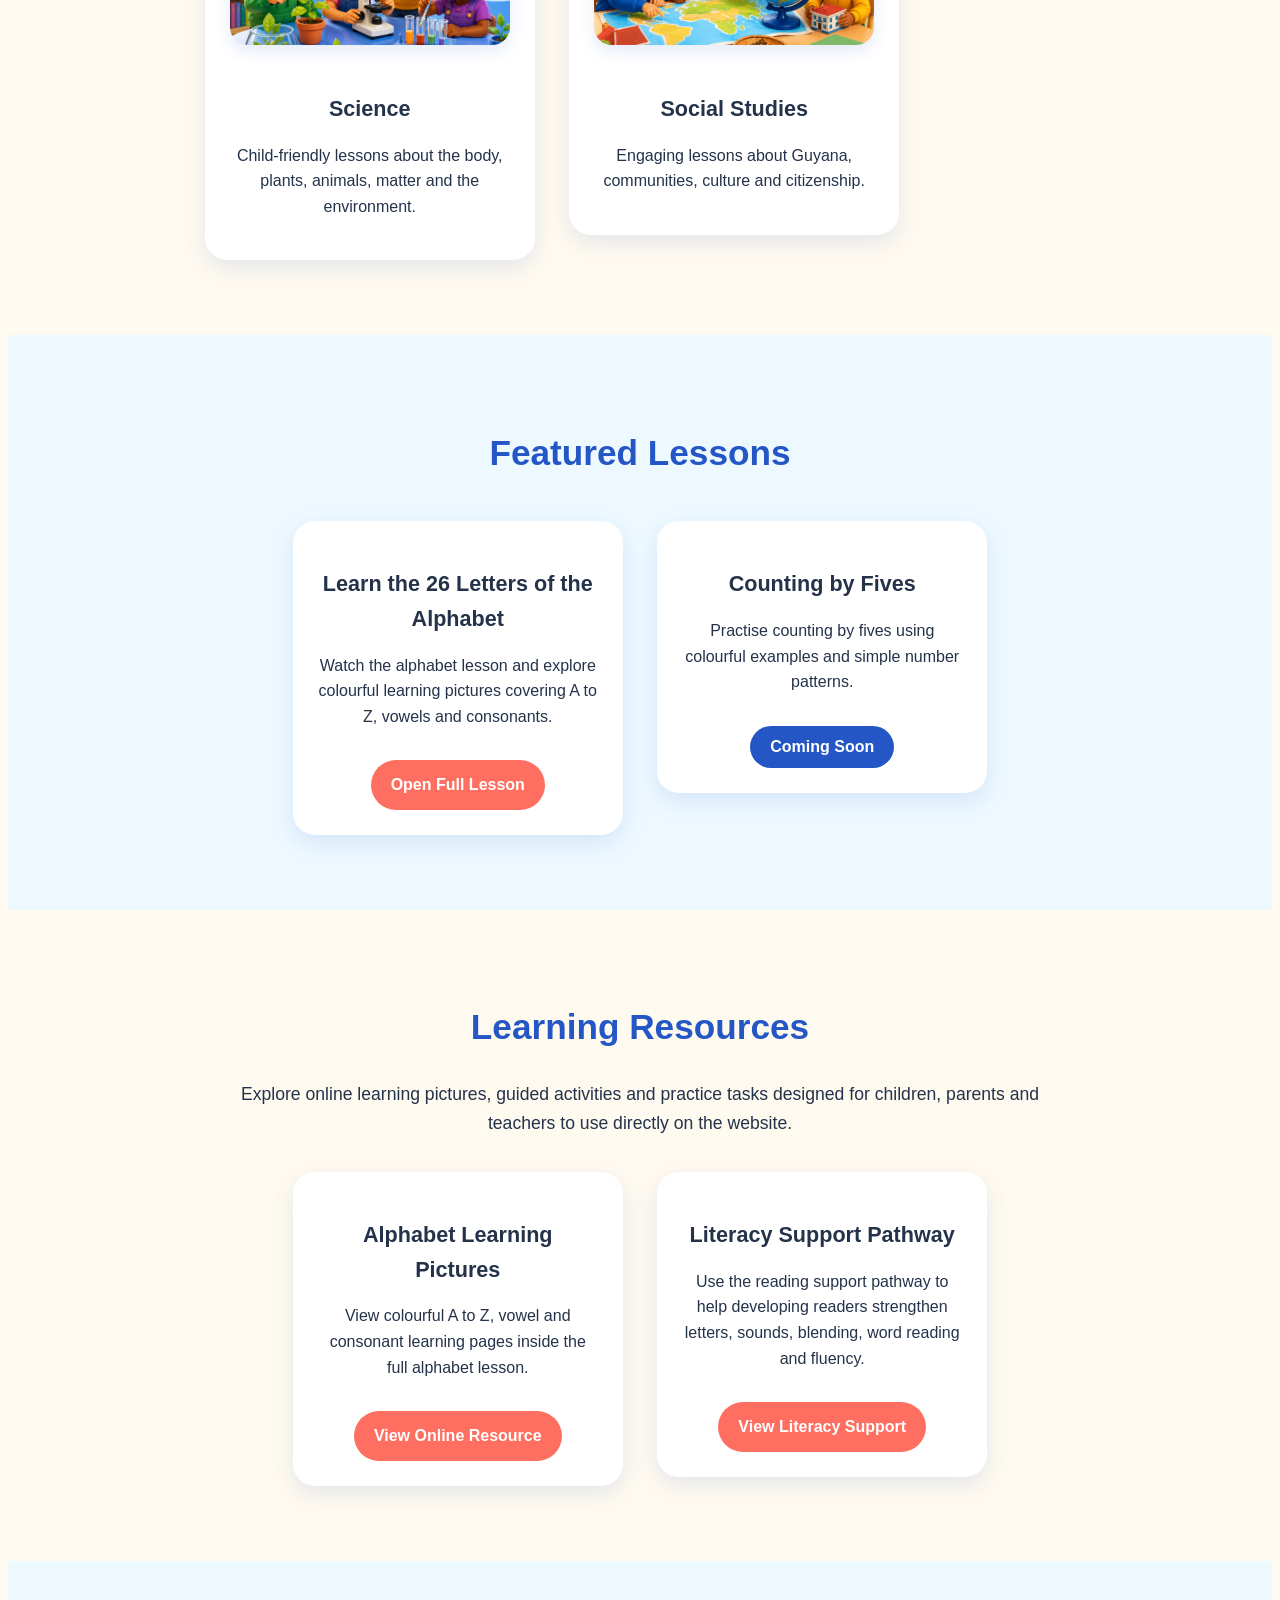
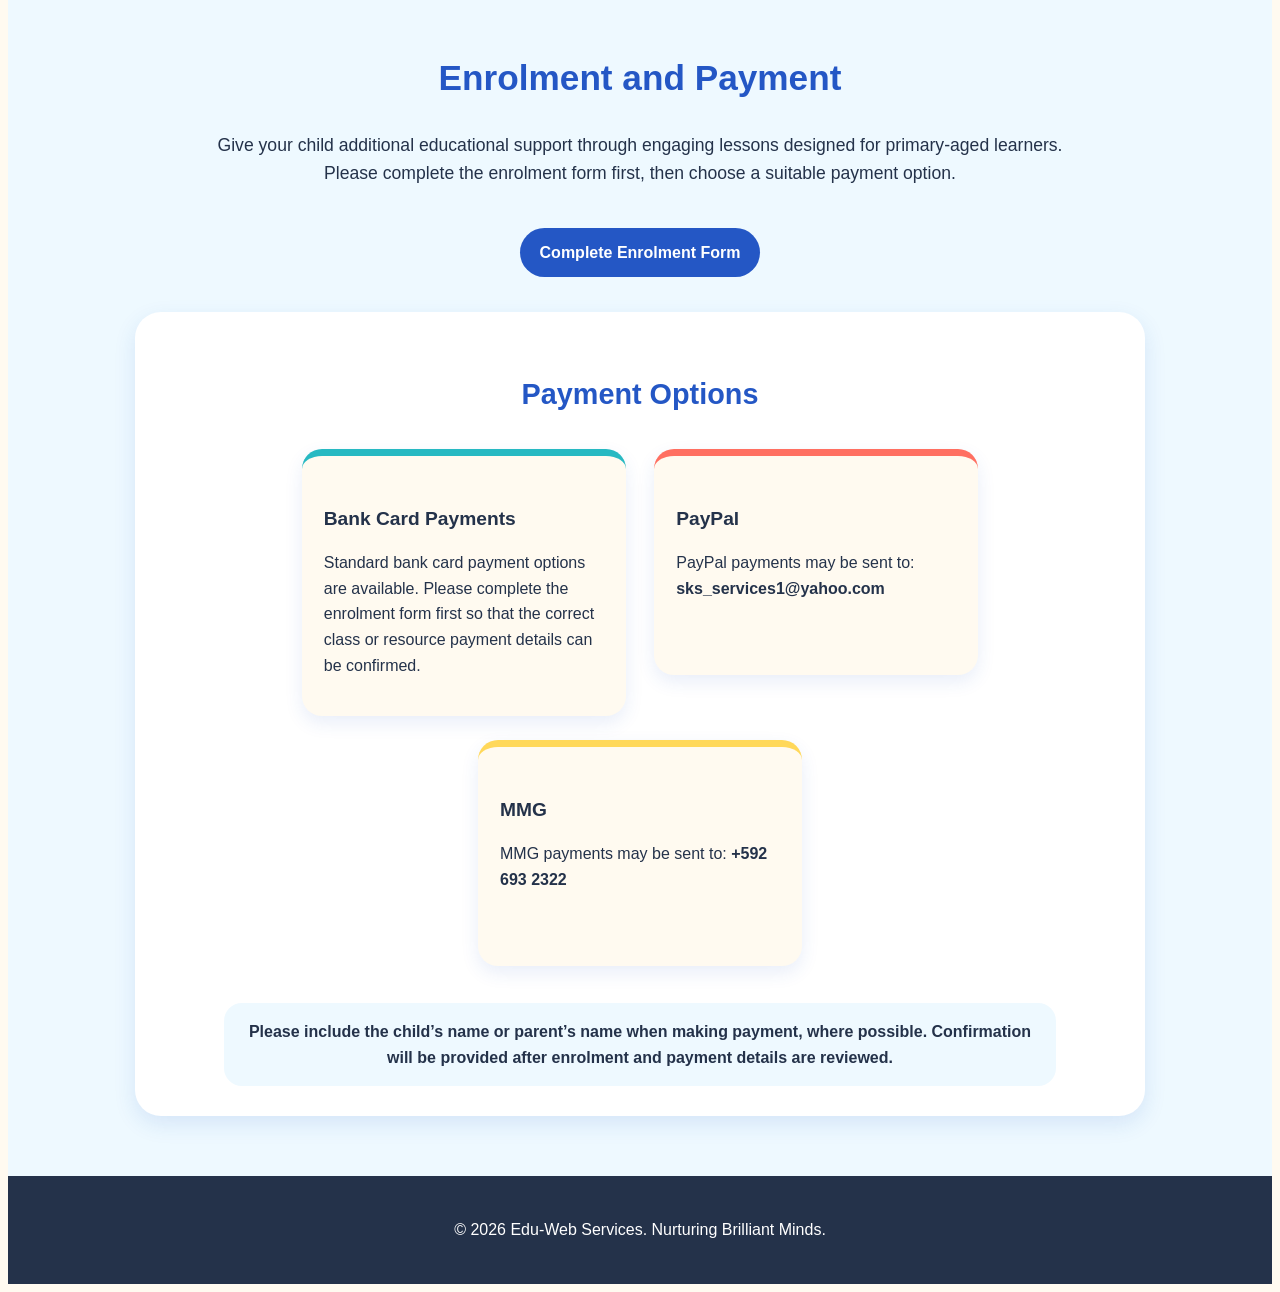
==== commit 88c9a42e: "Add literacy support to resources" ====
--- a/index.html
+++ b/index.html
@@ -354,15 +354,17 @@
     </article>
 
     <article>
-        <h3>More Resources Coming Soon</h3>
-
-        <p>
-            Additional reading, phonics and mathematics activities will
-            be added soon.
-        </p>
-
-        <button type="button">Coming Soon</button>
-    </article>
+    <h3>Literacy Support Pathway</h3>
+
+    <p>
+        Use the reading support pathway to help developing readers
+        strengthen letters, sounds, blending, word reading and fluency.
+    </p>
+
+    <a class="lesson-button" href="literacy-support.html">
+        View Literacy Support
+    </a>
+</article>
 </section>
         <section id="enrol">
     <h2>Enrolment and Payment</h2>
--- a/style.css
+++ b/style.css
@@ -828,3 +828,155 @@
         grid-template-columns: 1fr;
     }
 }
+/* ===============================
+   LITERACY SUPPORT SECTION
+   =============================== */
+
+#literacy-support {
+    background: #eef9ff;
+    text-align: center;
+}
+
+#literacy-support > p {
+    max-width: 900px;
+    margin: 0 auto 35px;
+    font-size: 1.12rem;
+}
+
+.literacy-highlight {
+    display: grid;
+    grid-template-columns: 1.3fr 1fr;
+    gap: 30px;
+    max-width: 1150px;
+    margin: 35px auto 0;
+    align-items: stretch;
+}
+
+.literacy-text {
+    background: white;
+    padding: 32px;
+    border-radius: 26px;
+    box-shadow: 0 8px 22px rgba(36, 87, 197, 0.12);
+    text-align: left;
+    border-top: 8px solid #ff6f61;
+}
+
+.literacy-text ul {
+    margin: 20px 0;
+    padding-left: 25px;
+}
+
+.literacy-text li {
+    margin-bottom: 8px;
+}
+
+.literacy-boxes {
+    display: grid;
+    gap: 18px;
+}
+
+.literacy-boxes article {
+    background: white;
+    padding: 24px;
+    border-radius: 22px;
+    box-shadow: 0 8px 22px rgba(36, 87, 197, 0.12);
+    border-left: 7px solid #27b9c2;
+    text-align: left;
+}
+
+.literacy-boxes article:nth-child(2) {
+    border-left-color: #ffd85a;
+}
+
+.literacy-boxes article:nth-child(3) {
+    border-left-color: #8c6ee8;
+}
+
+/* ===============================
+   LITERACY SUPPORT PAGE
+   =============================== */
+
+.literacy-page {
+    background: #f6fbff;
+}
+
+.literacy-intro {
+    background: #fffaf0;
+    text-align: center;
+}
+
+.literacy-intro > p {
+    max-width: 900px;
+    margin: 0 auto 35px;
+    font-size: 1.12rem;
+}
+
+.literacy-pathway,
+.reading-sequence {
+    display: grid;
+    grid-template-columns: repeat(3, minmax(0, 1fr));
+    gap: 24px;
+    max-width: 1150px;
+    margin: 35px auto 0;
+}
+
+.literacy-pathway article,
+.reading-sequence article {
+    background: white;
+    padding: 26px;
+    border-radius: 24px;
+    box-shadow: 0 8px 22px rgba(36, 87, 197, 0.12);
+    border-top: 8px solid #2457c5;
+    text-align: left;
+    transition: 0.3s;
+}
+
+.literacy-pathway article:hover,
+.reading-sequence article:hover {
+    transform: translateY(-6px);
+}
+
+.literacy-pathway article:nth-child(2),
+.reading-sequence article:nth-child(2) {
+    border-top-color: #27b9c2;
+}
+
+.literacy-pathway article:nth-child(3),
+.reading-sequence article:nth-child(3) {
+    border-top-color: #ffd85a;
+}
+
+.literacy-pathway article:nth-child(4),
+.reading-sequence article:nth-child(4) {
+    border-top-color: #ff6f61;
+}
+
+.literacy-pathway article:nth-child(5) {
+    border-top-color: #8c6ee8;
+}
+
+.literacy-pathway article:nth-child(6) {
+    border-top-color: #69c779;
+}
+
+@media (max-width: 900px) {
+    .literacy-highlight {
+        grid-template-columns: 1fr;
+    }
+
+    .literacy-pathway,
+    .reading-sequence {
+        grid-template-columns: repeat(2, minmax(0, 1fr));
+    }
+}
+
+@media (max-width: 650px) {
+    .literacy-pathway,
+    .reading-sequence {
+        grid-template-columns: 1fr;
+    }
+
+    .literacy-text {
+        padding: 24px;
+    }
+}
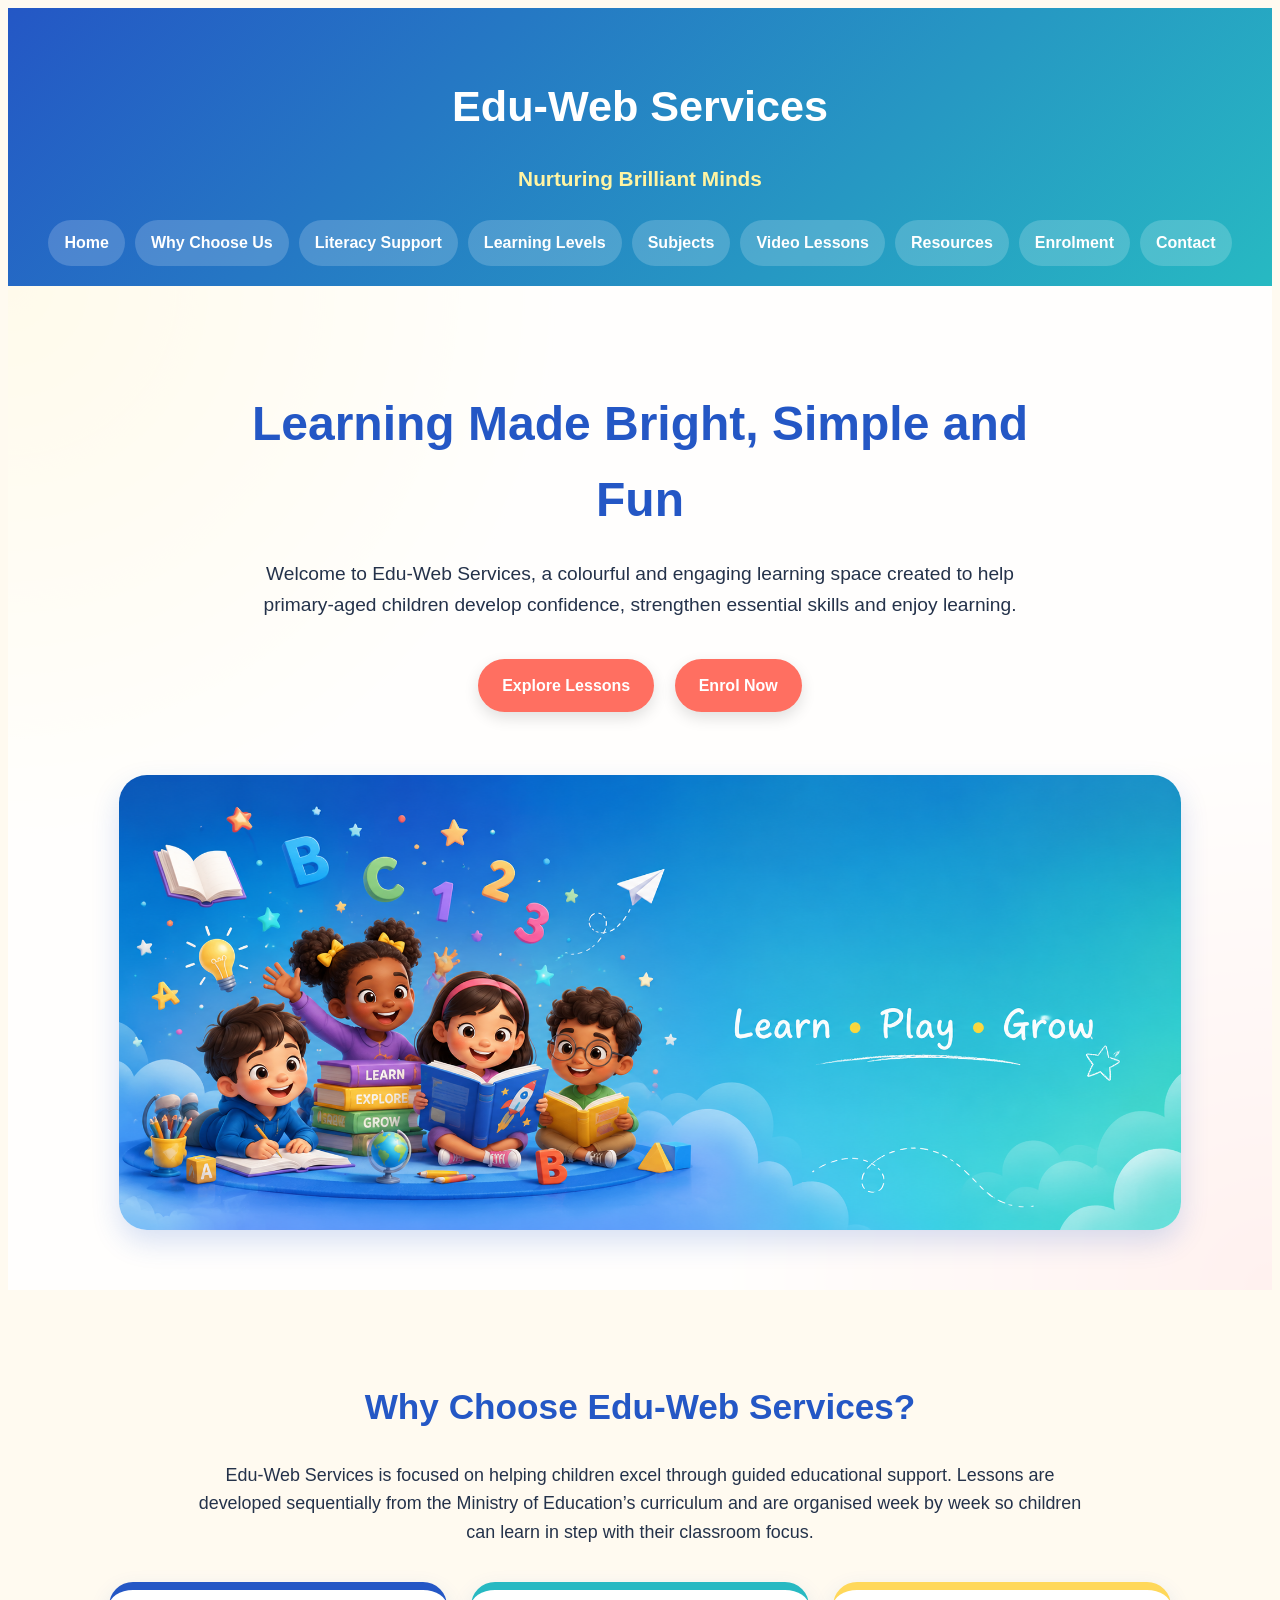
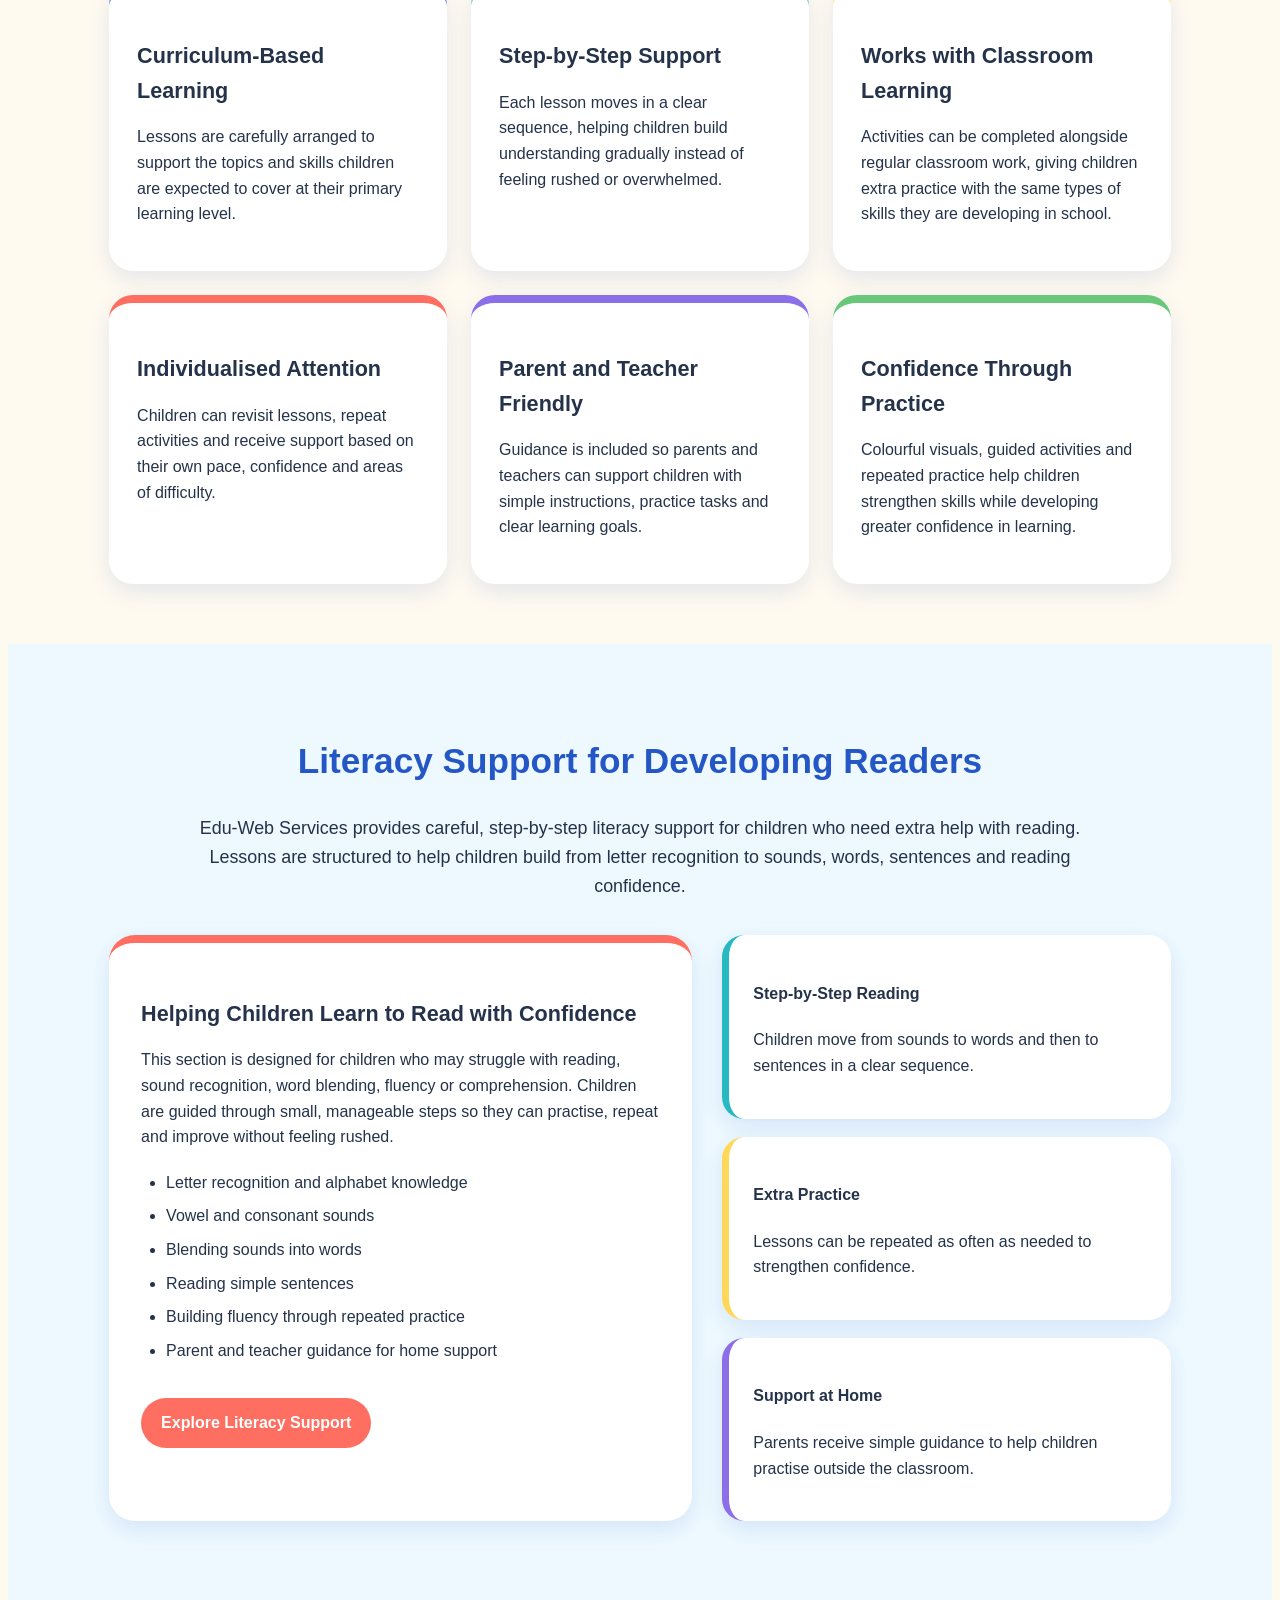
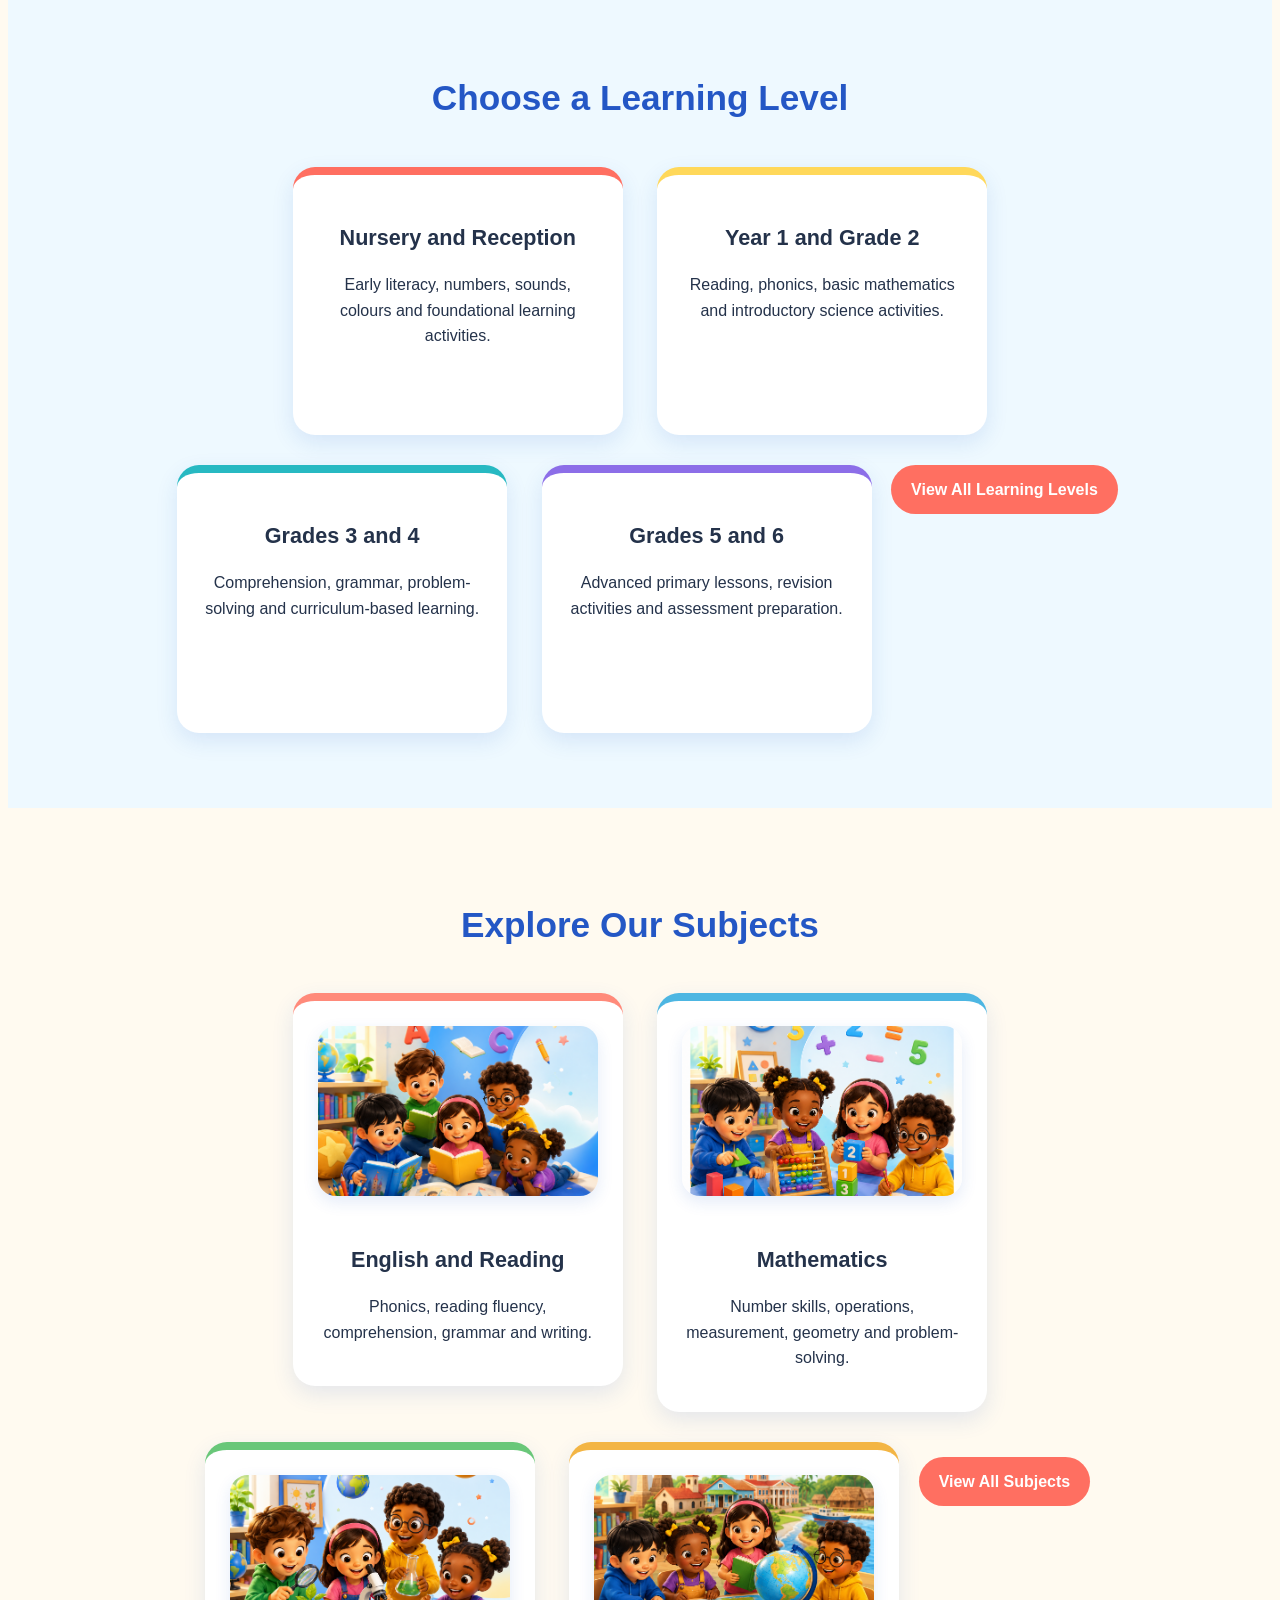
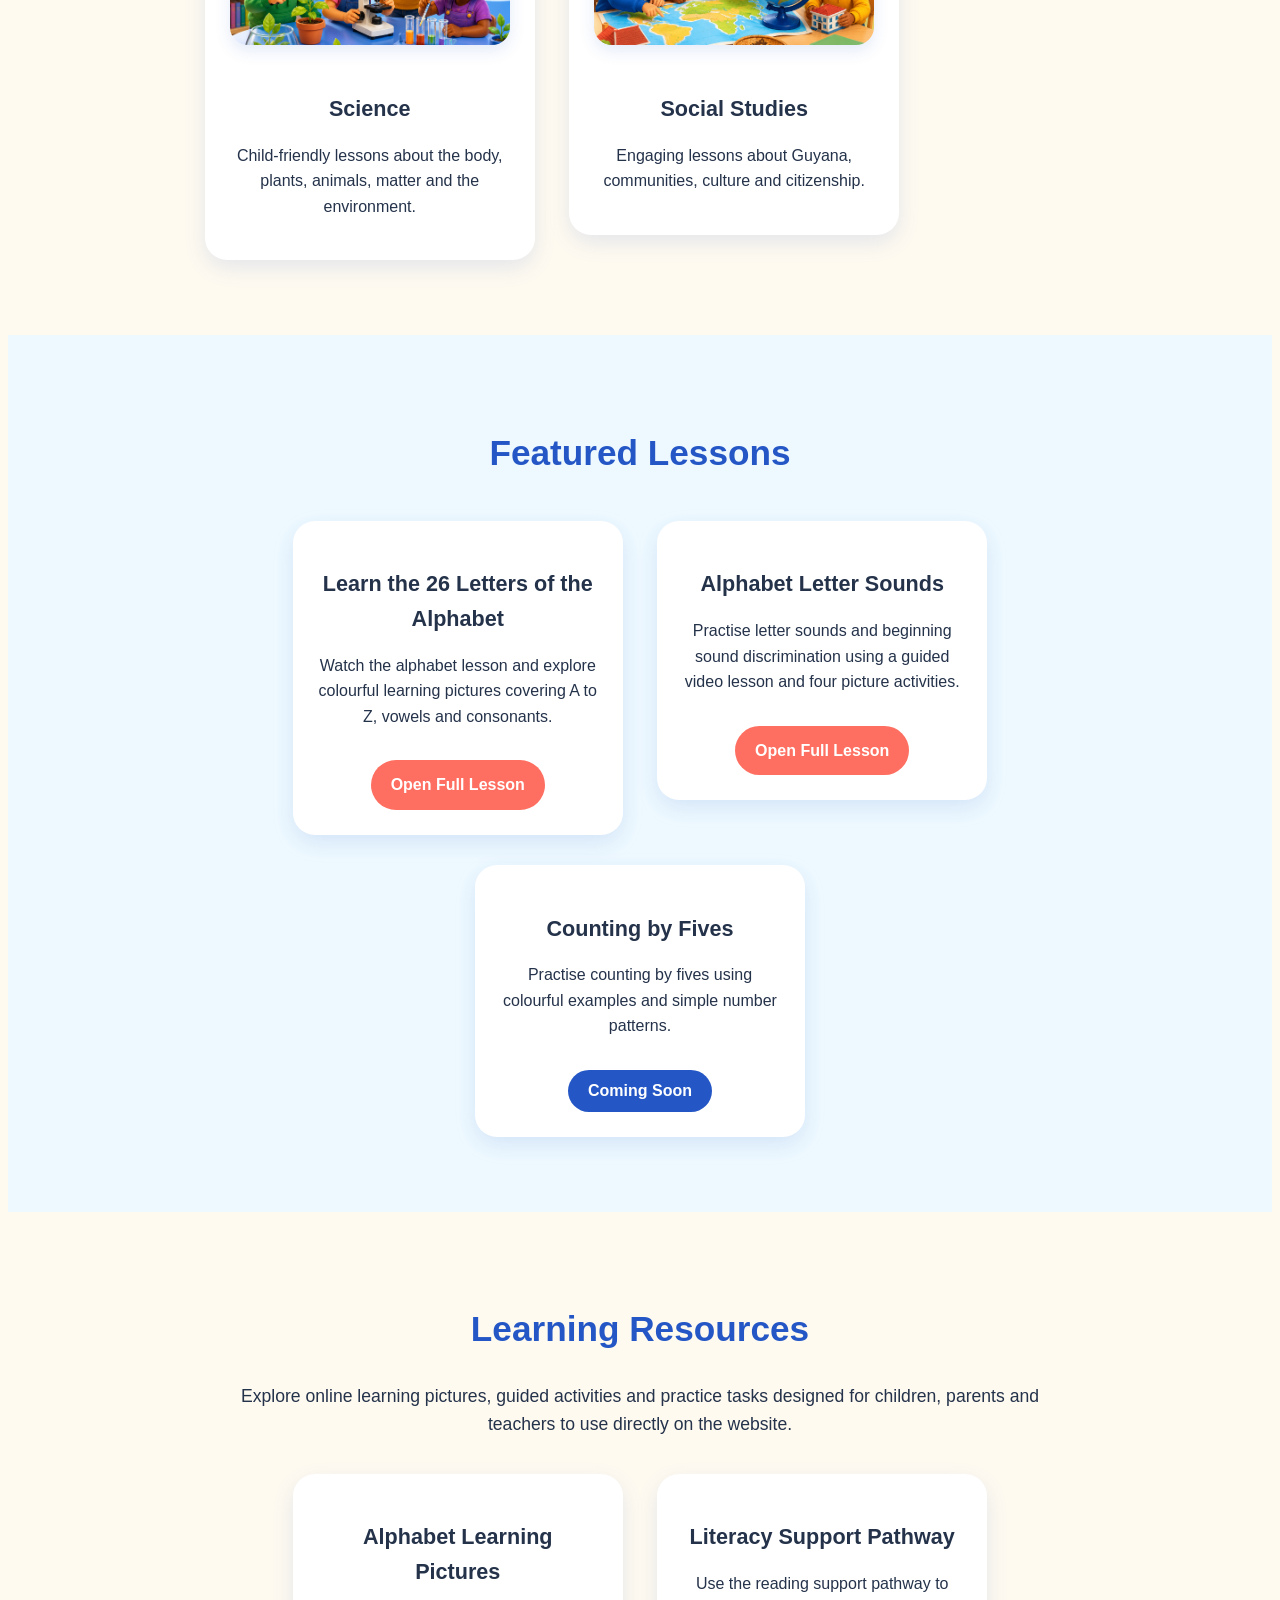
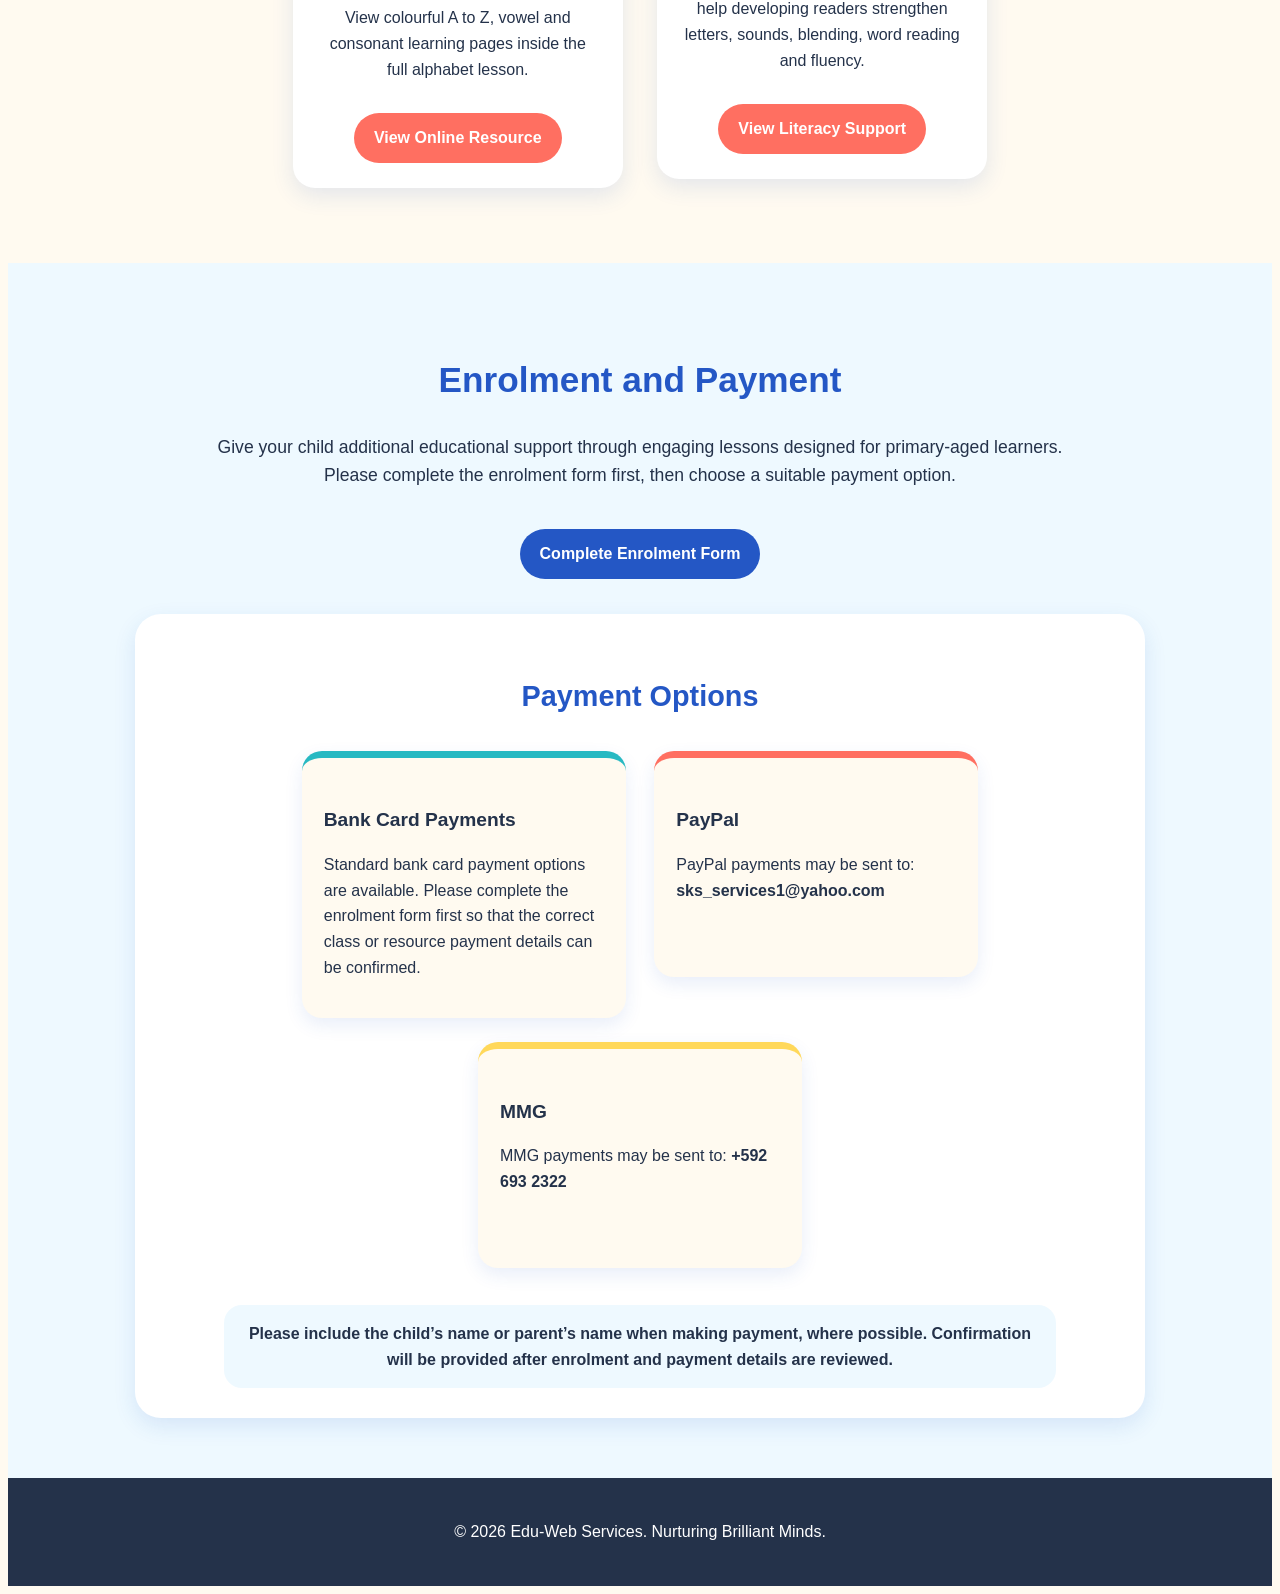
==== commit 4ab0256a: "Add alphabet sounds lesson to homepage" ====
--- a/index.html
+++ b/index.html
@@ -318,7 +318,18 @@
             Open Full Lesson
         </a>
     </article>
-
+<article>
+    <h3>Alphabet Letter Sounds</h3>
+
+    <p>
+        Practise letter sounds and beginning sound discrimination using
+        a guided video lesson and four picture activities.
+    </p>
+
+    <a class="lesson-button" href="alphabet-sounds-lesson.html">
+        Open Full Lesson
+    </a>
+</article>
     <article>
         <h3>Counting by Fives</h3>
 
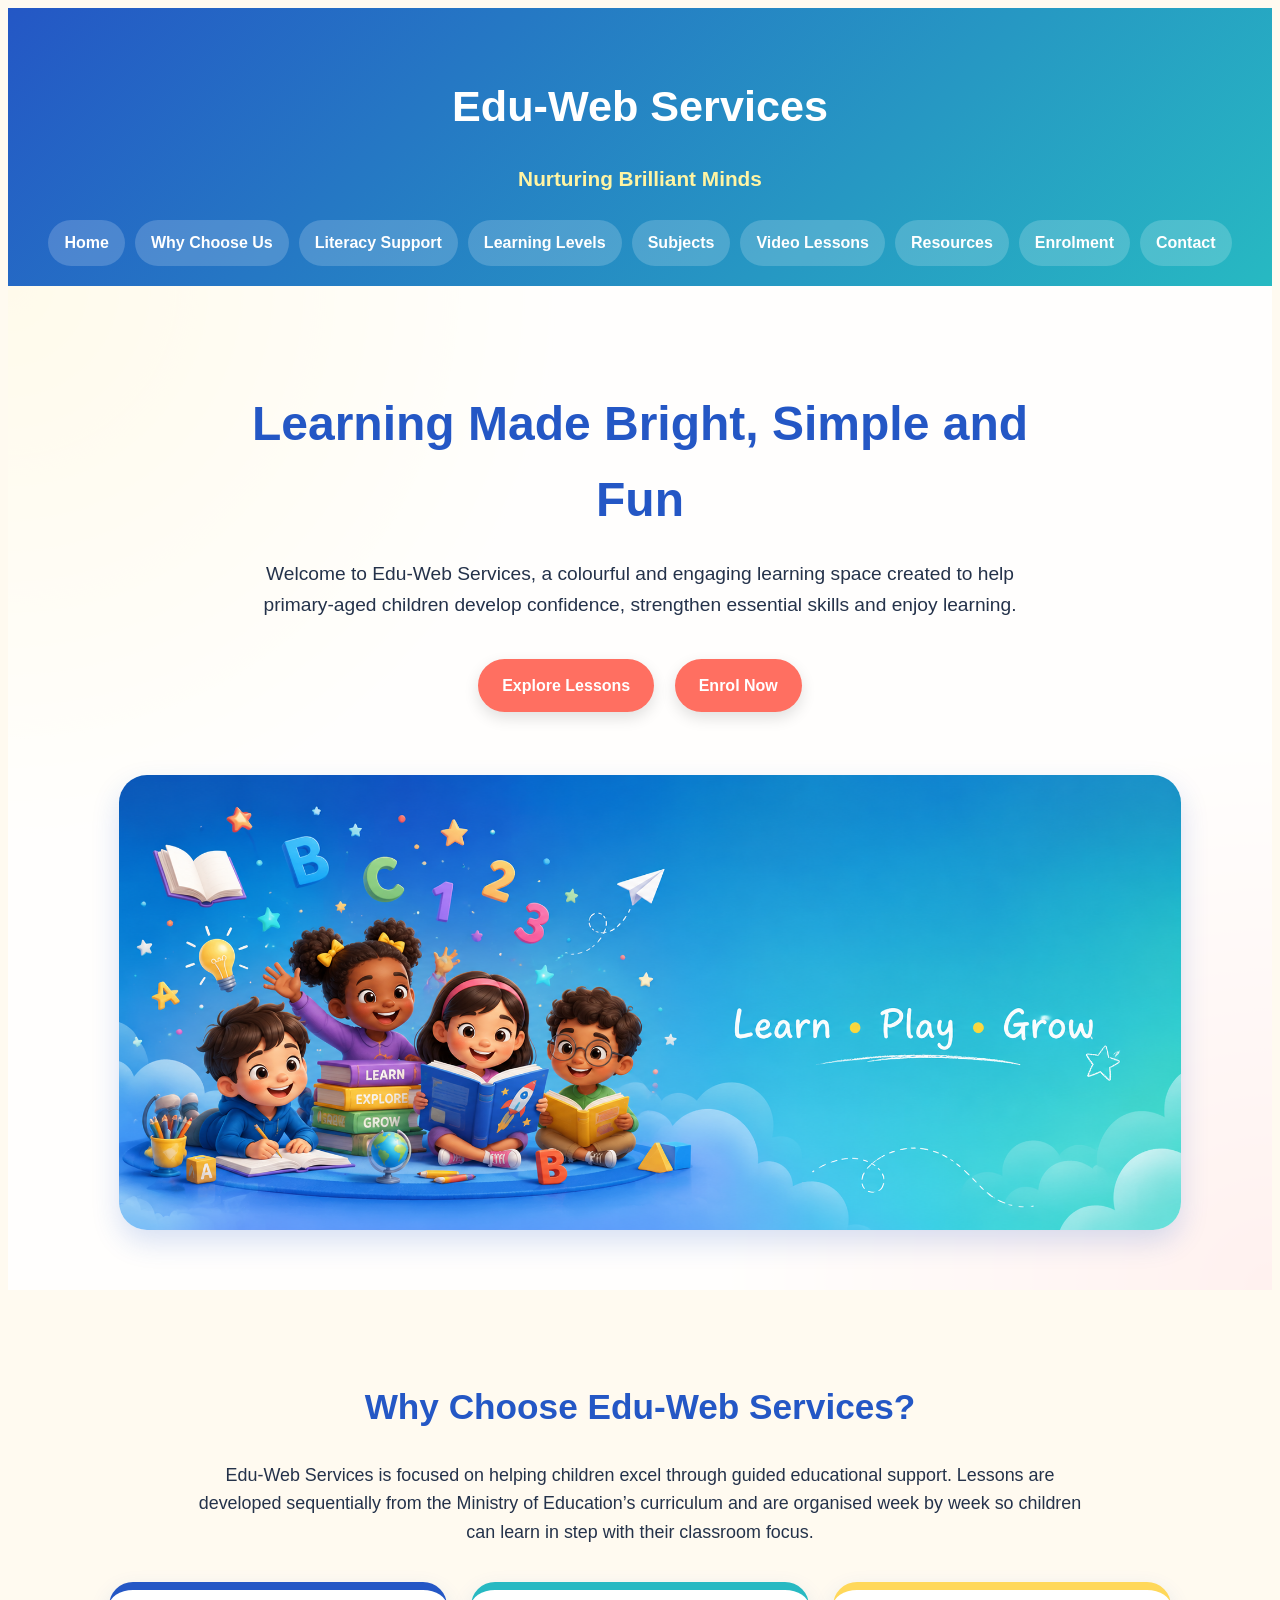
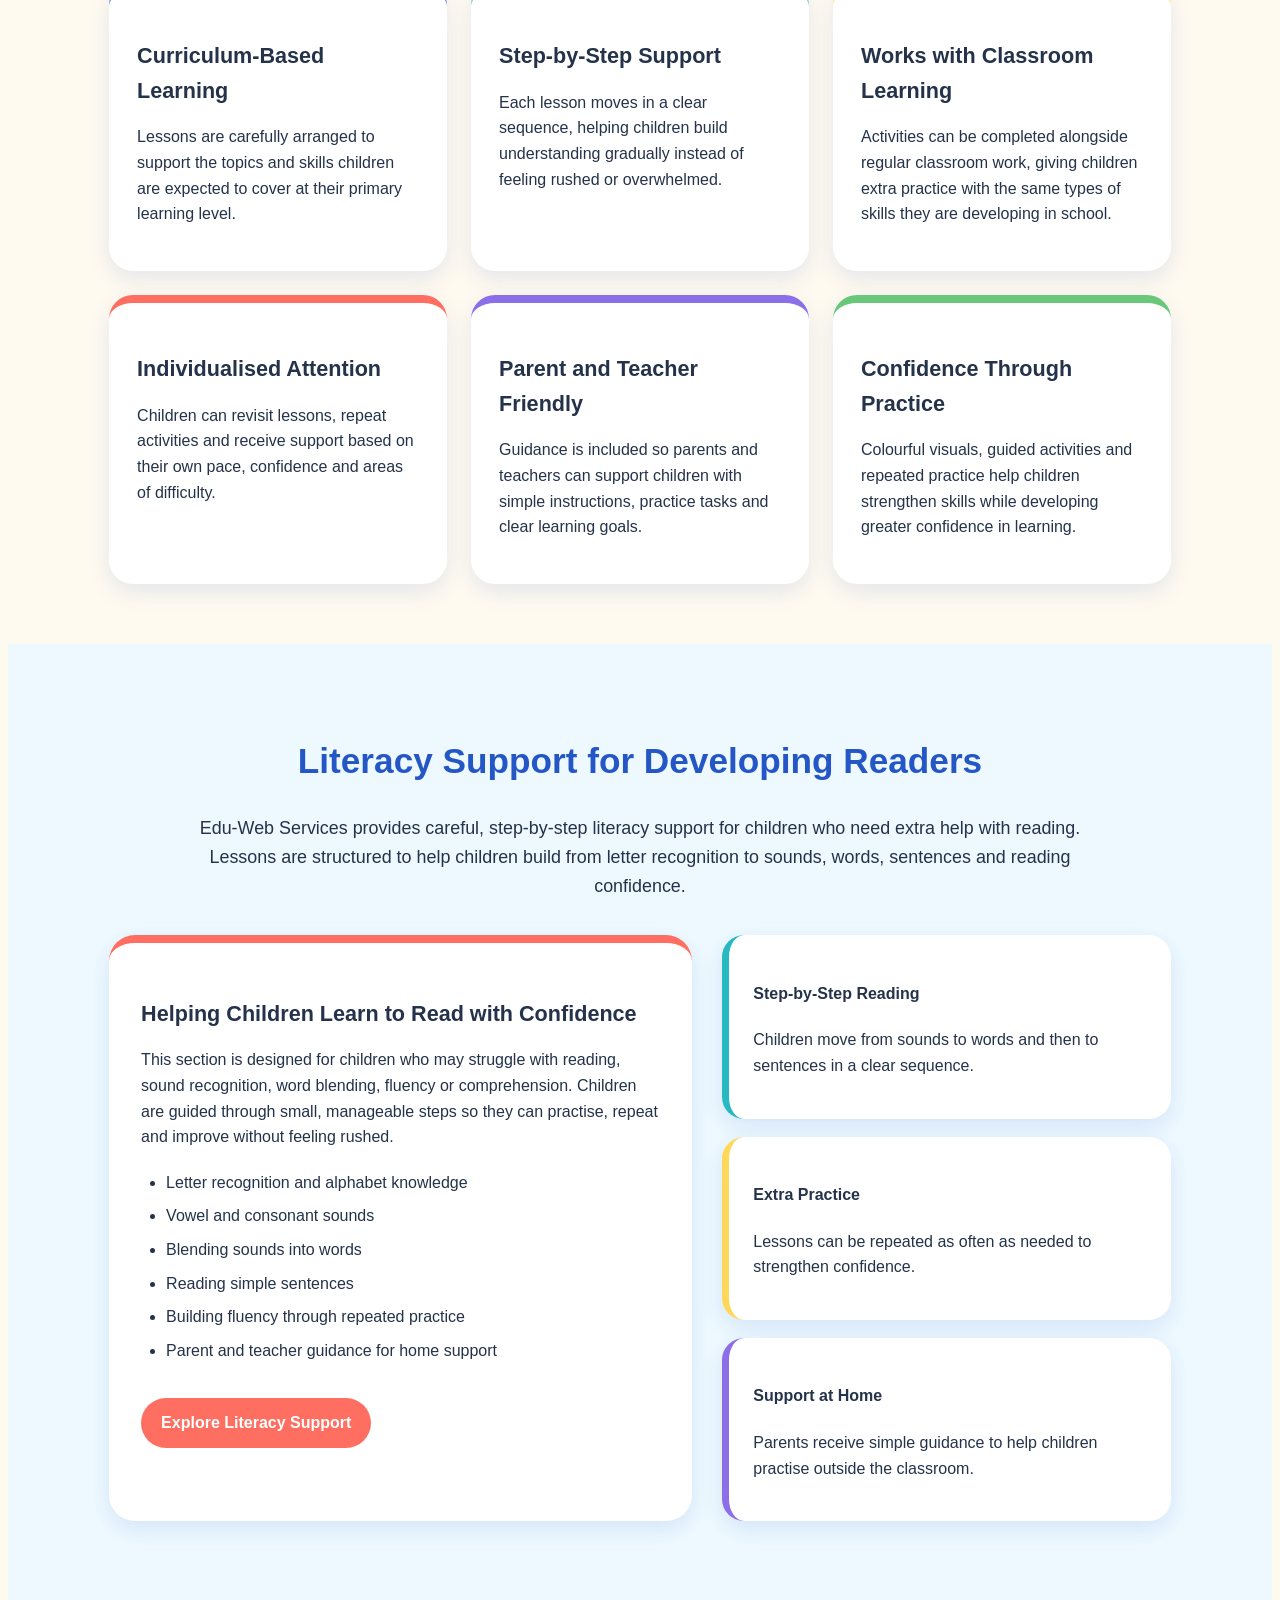
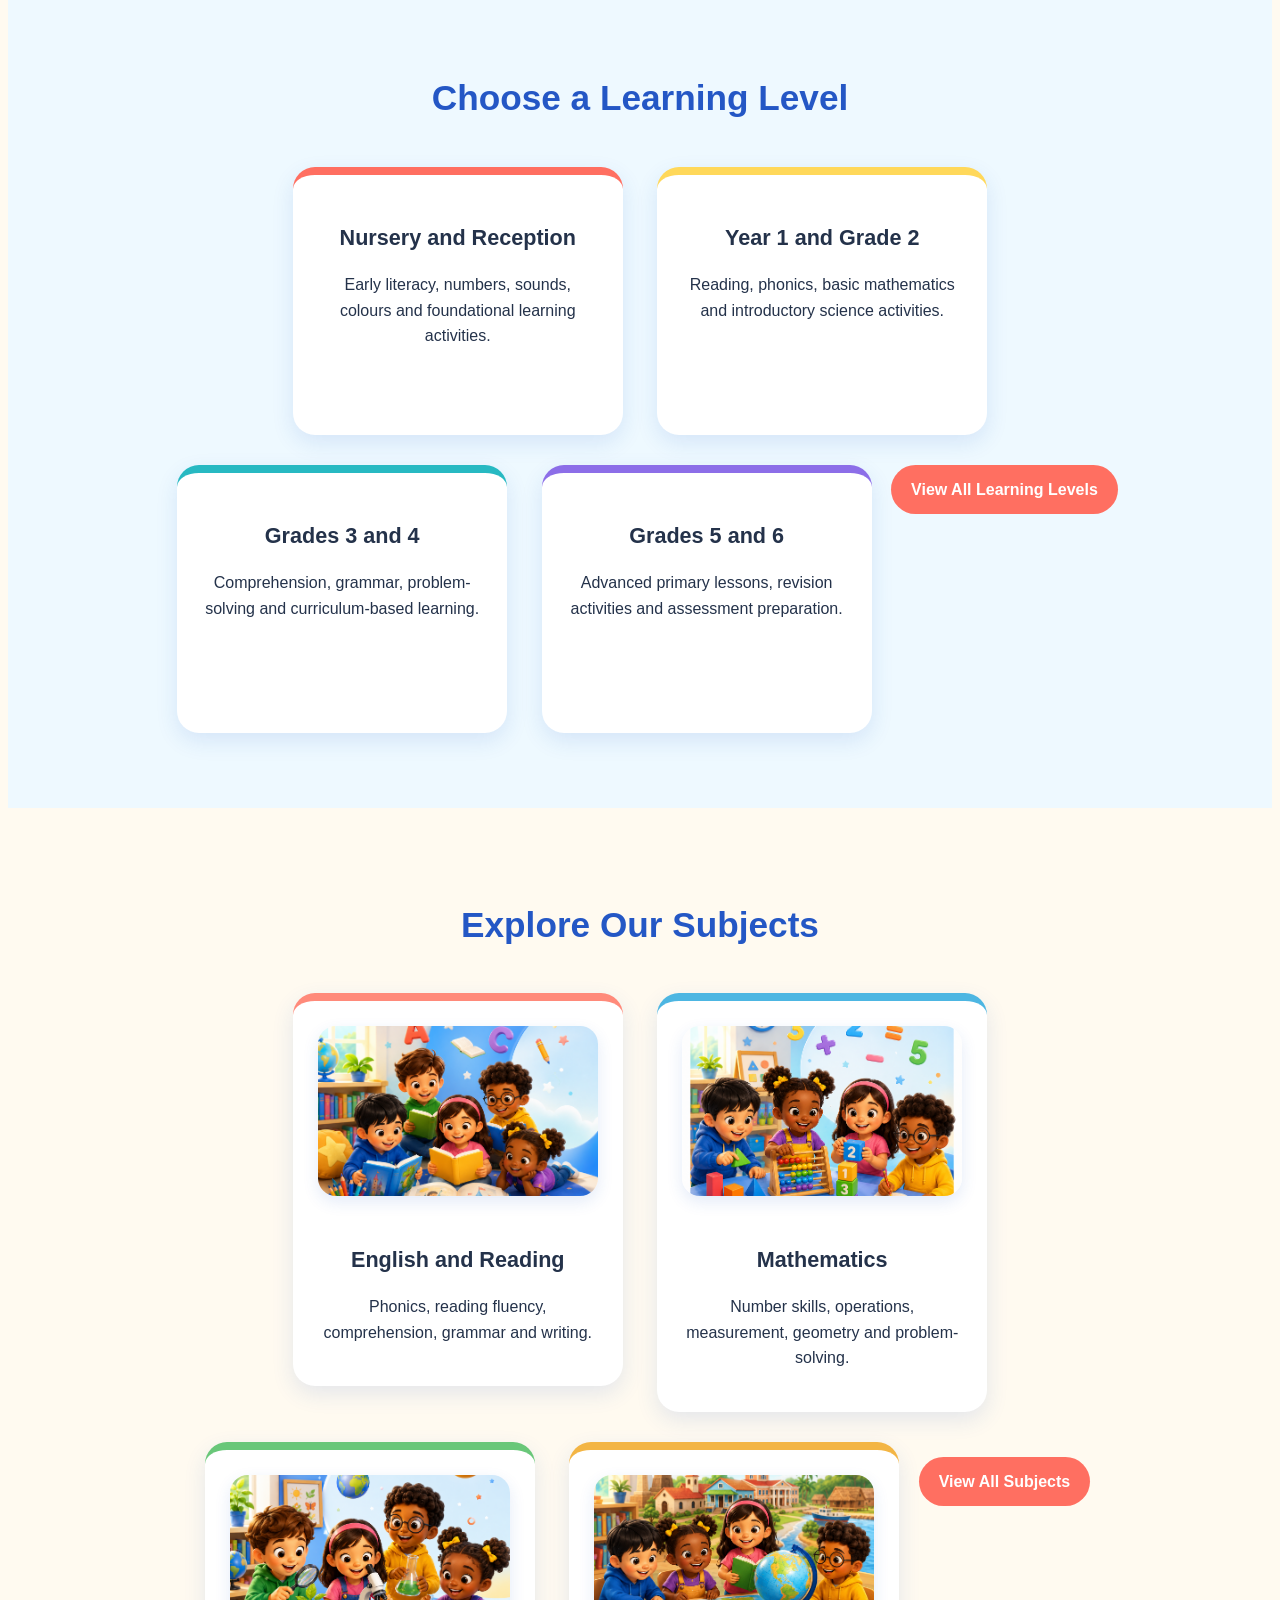
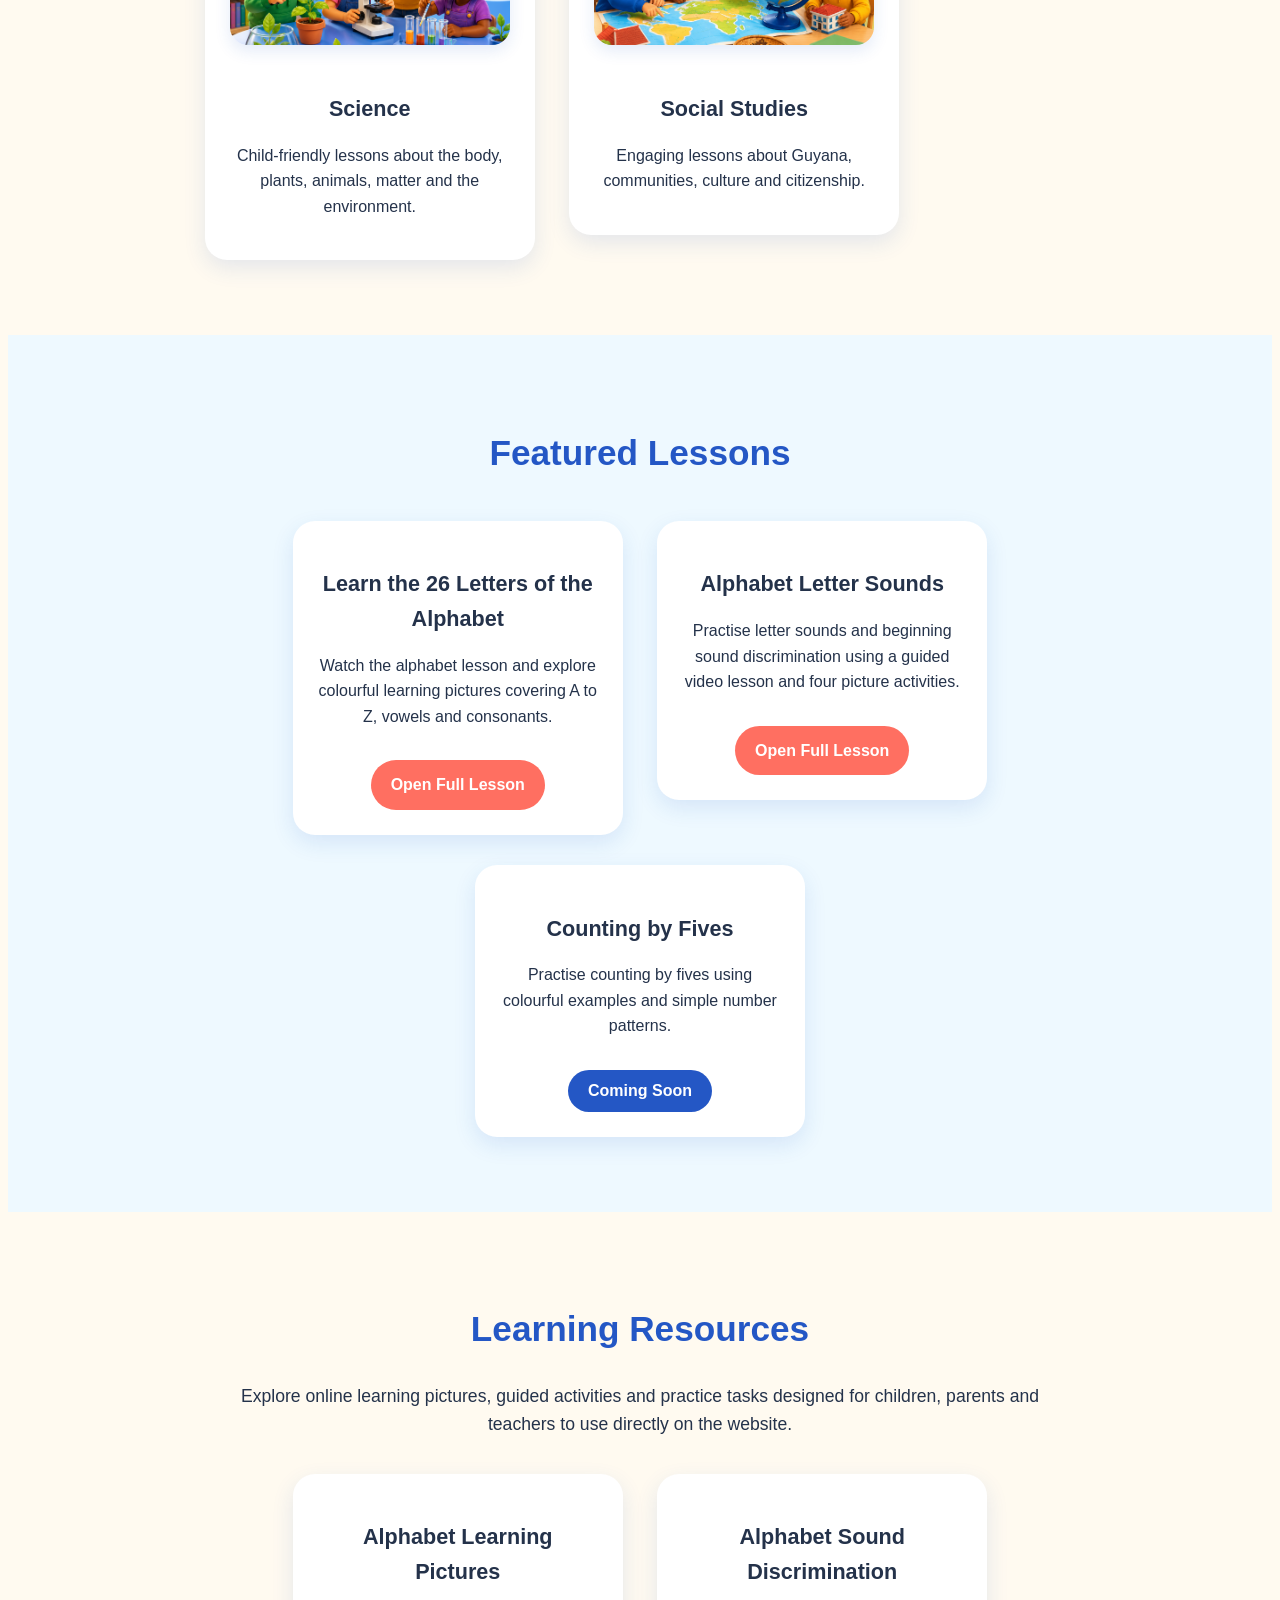
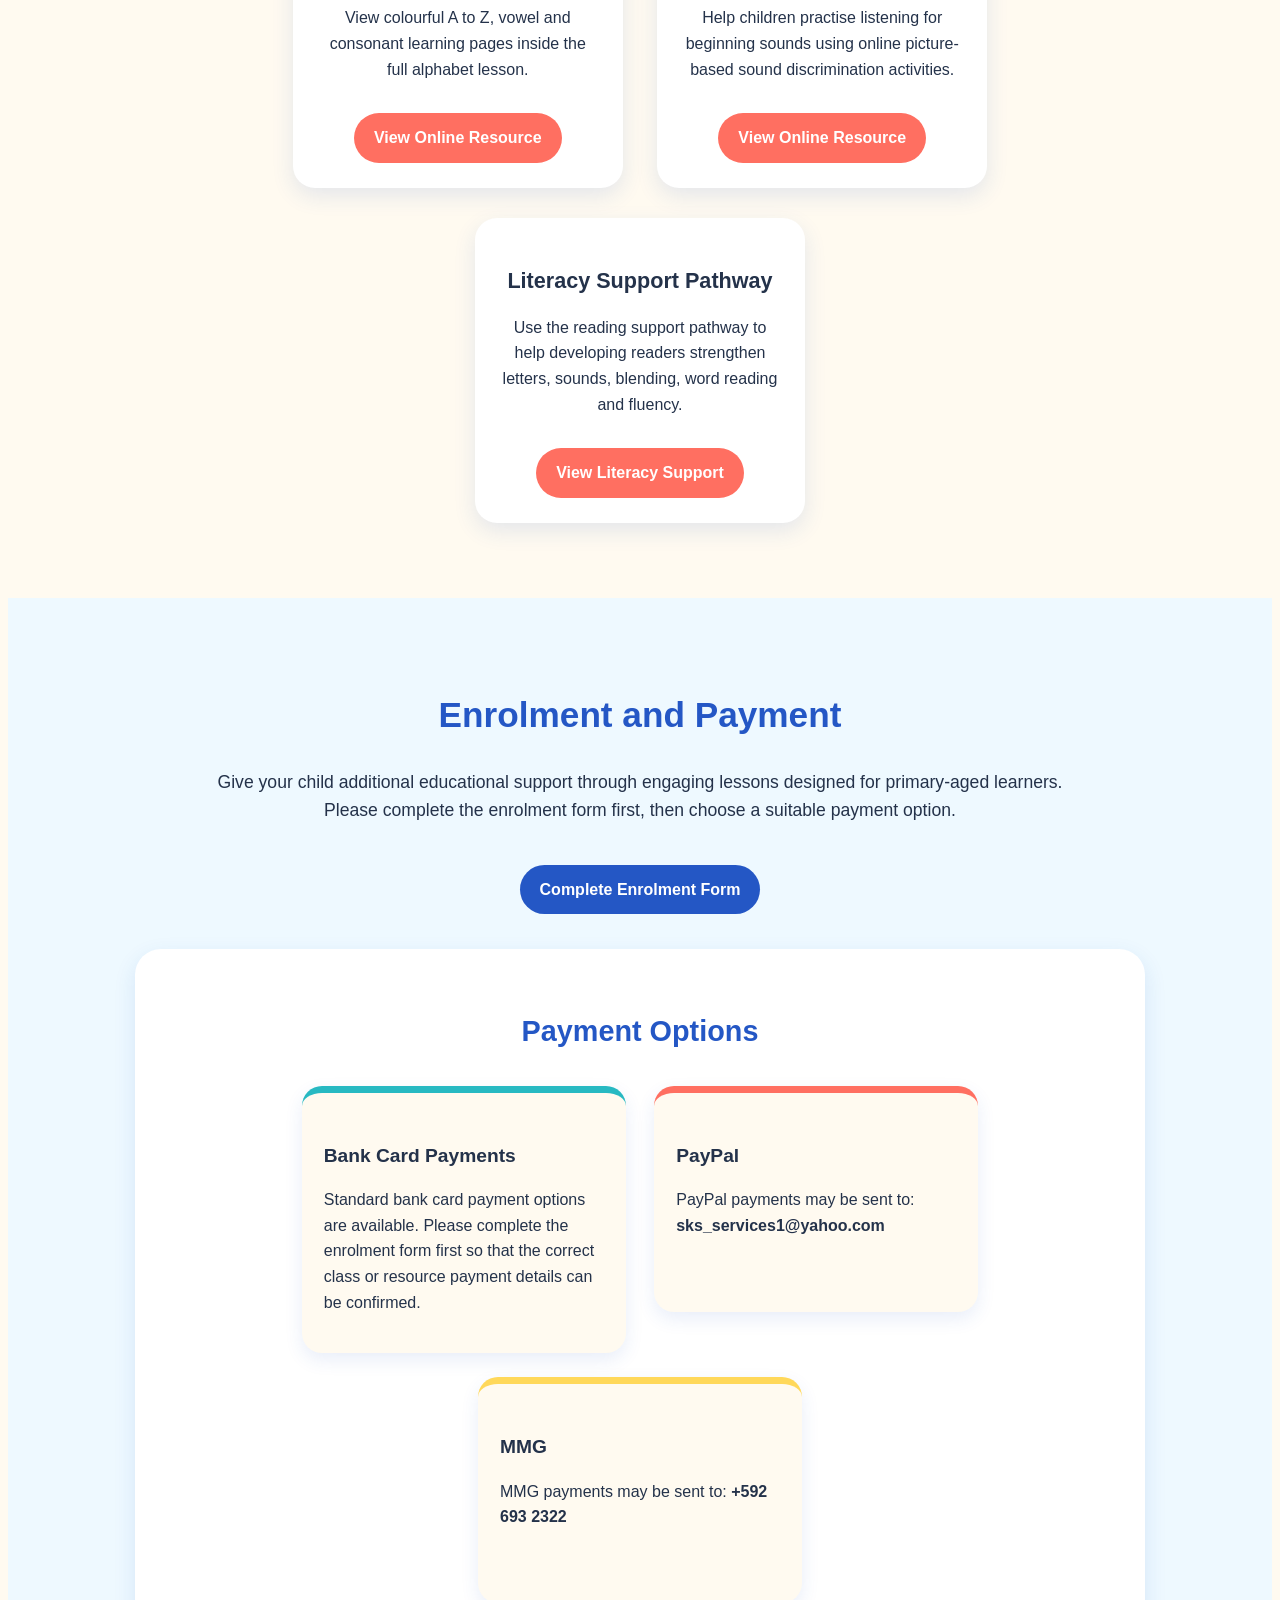
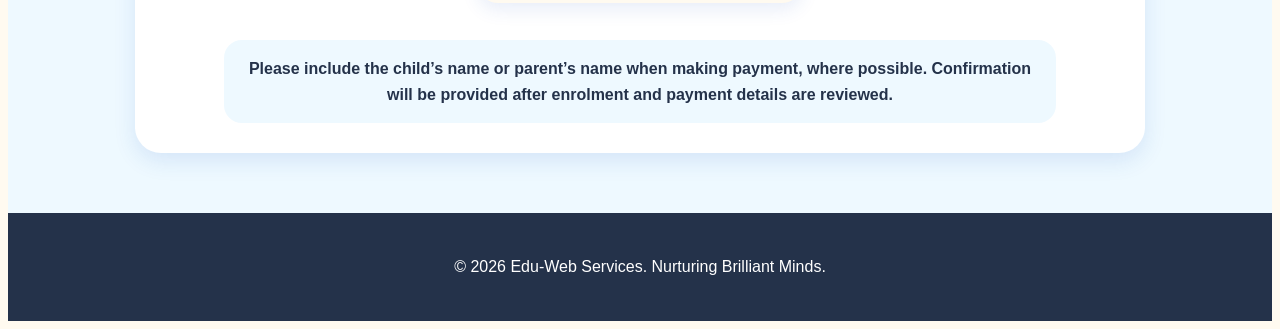
==== commit 5afdc520: "Add alphabet sounds resource link" ====
--- a/index.html
+++ b/index.html
@@ -363,7 +363,18 @@
             View Online Resource
         </a>
     </article>
-
+<article>
+    <h3>Alphabet Sound Discrimination</h3>
+
+    <p>
+        Help children practise listening for beginning sounds using
+        online picture-based sound discrimination activities.
+    </p>
+
+    <a class="lesson-button" href="alphabet-sounds-lesson.html">
+        View Online Resource
+    </a>
+</article>
     <article>
     <h3>Literacy Support Pathway</h3>
 
